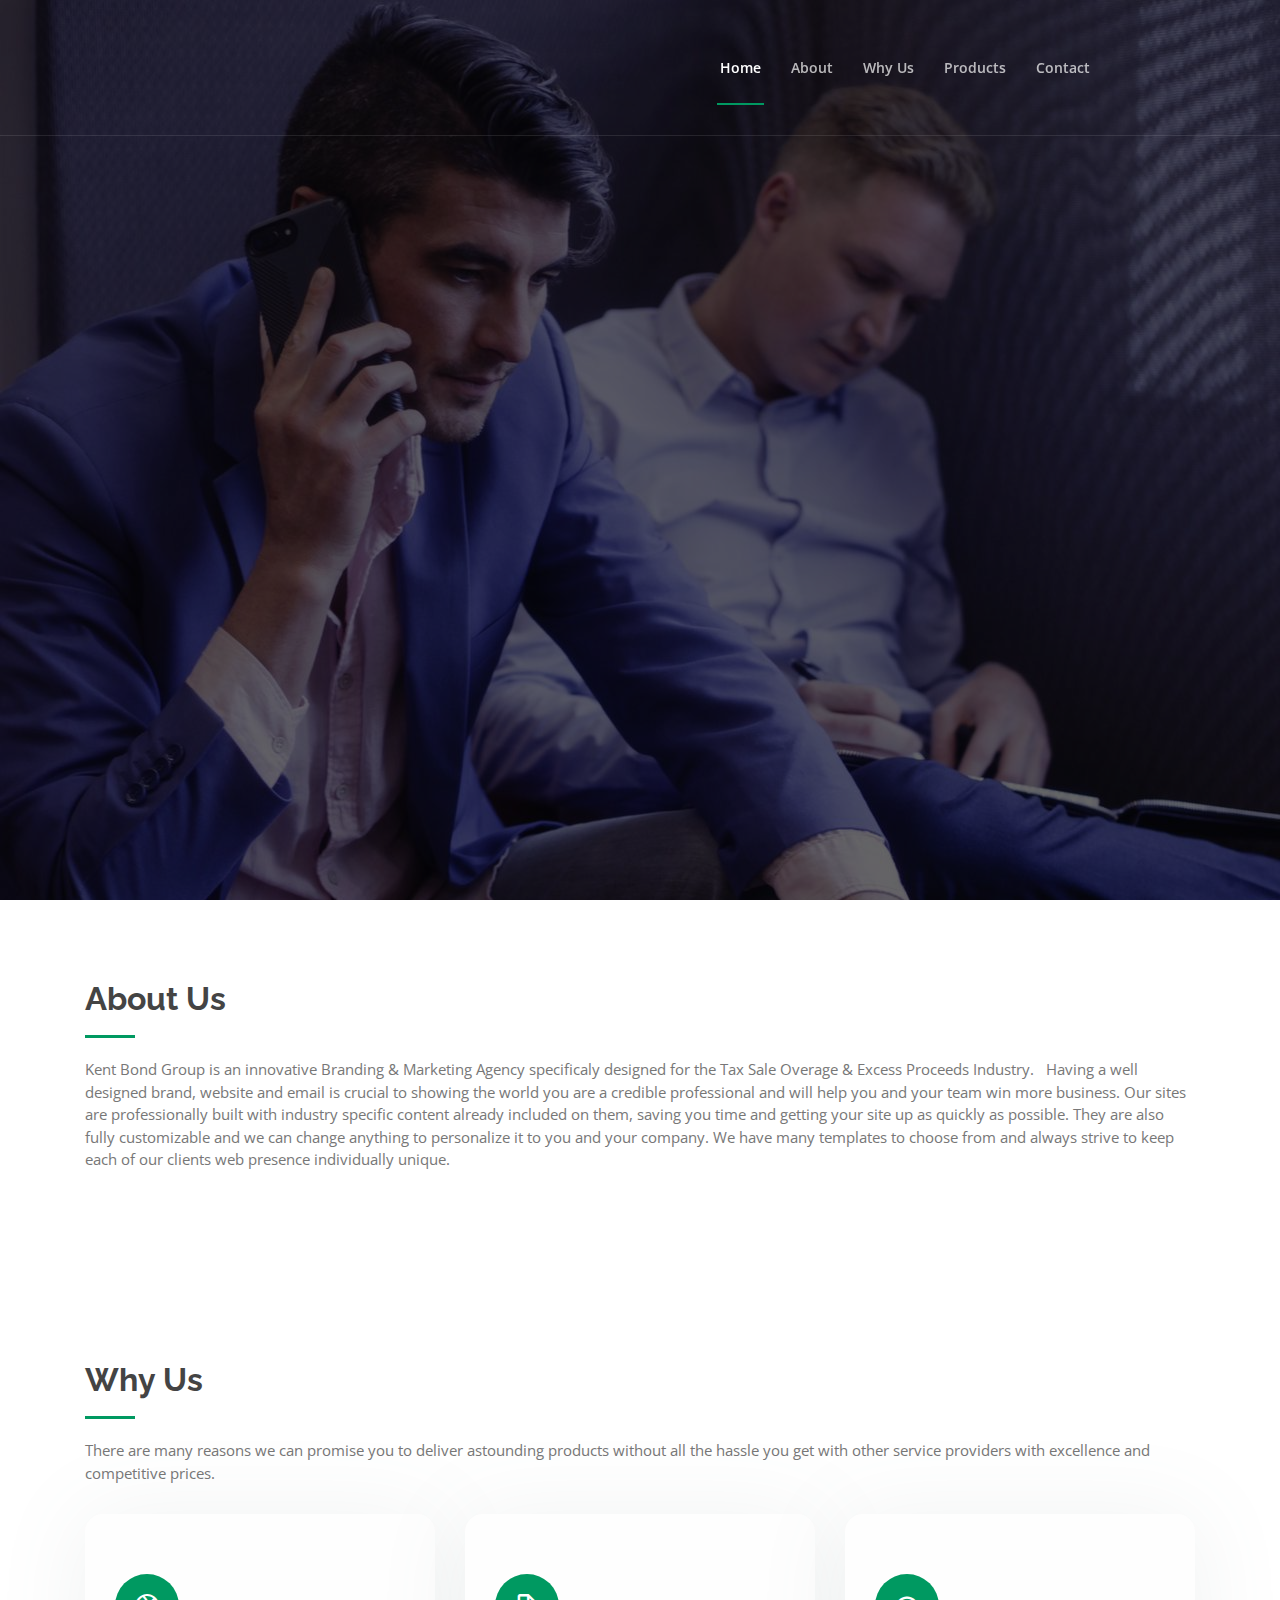
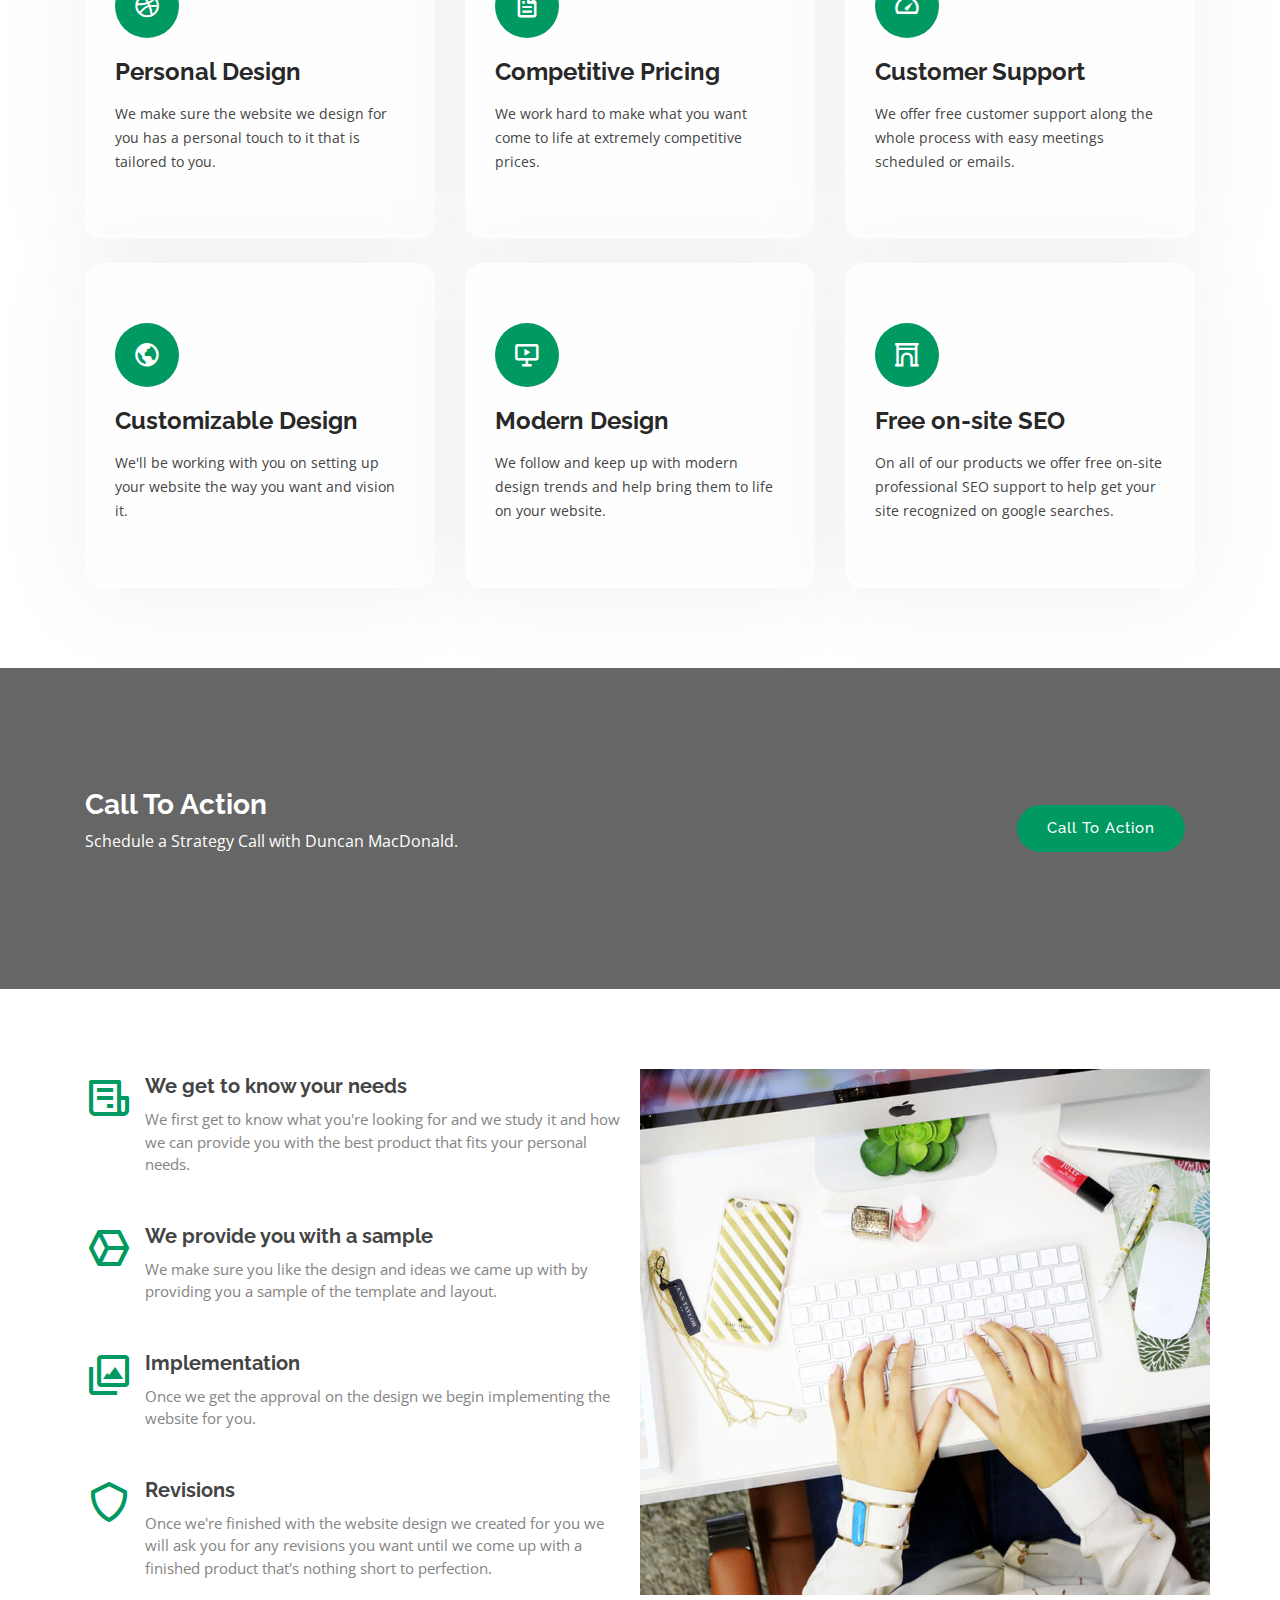
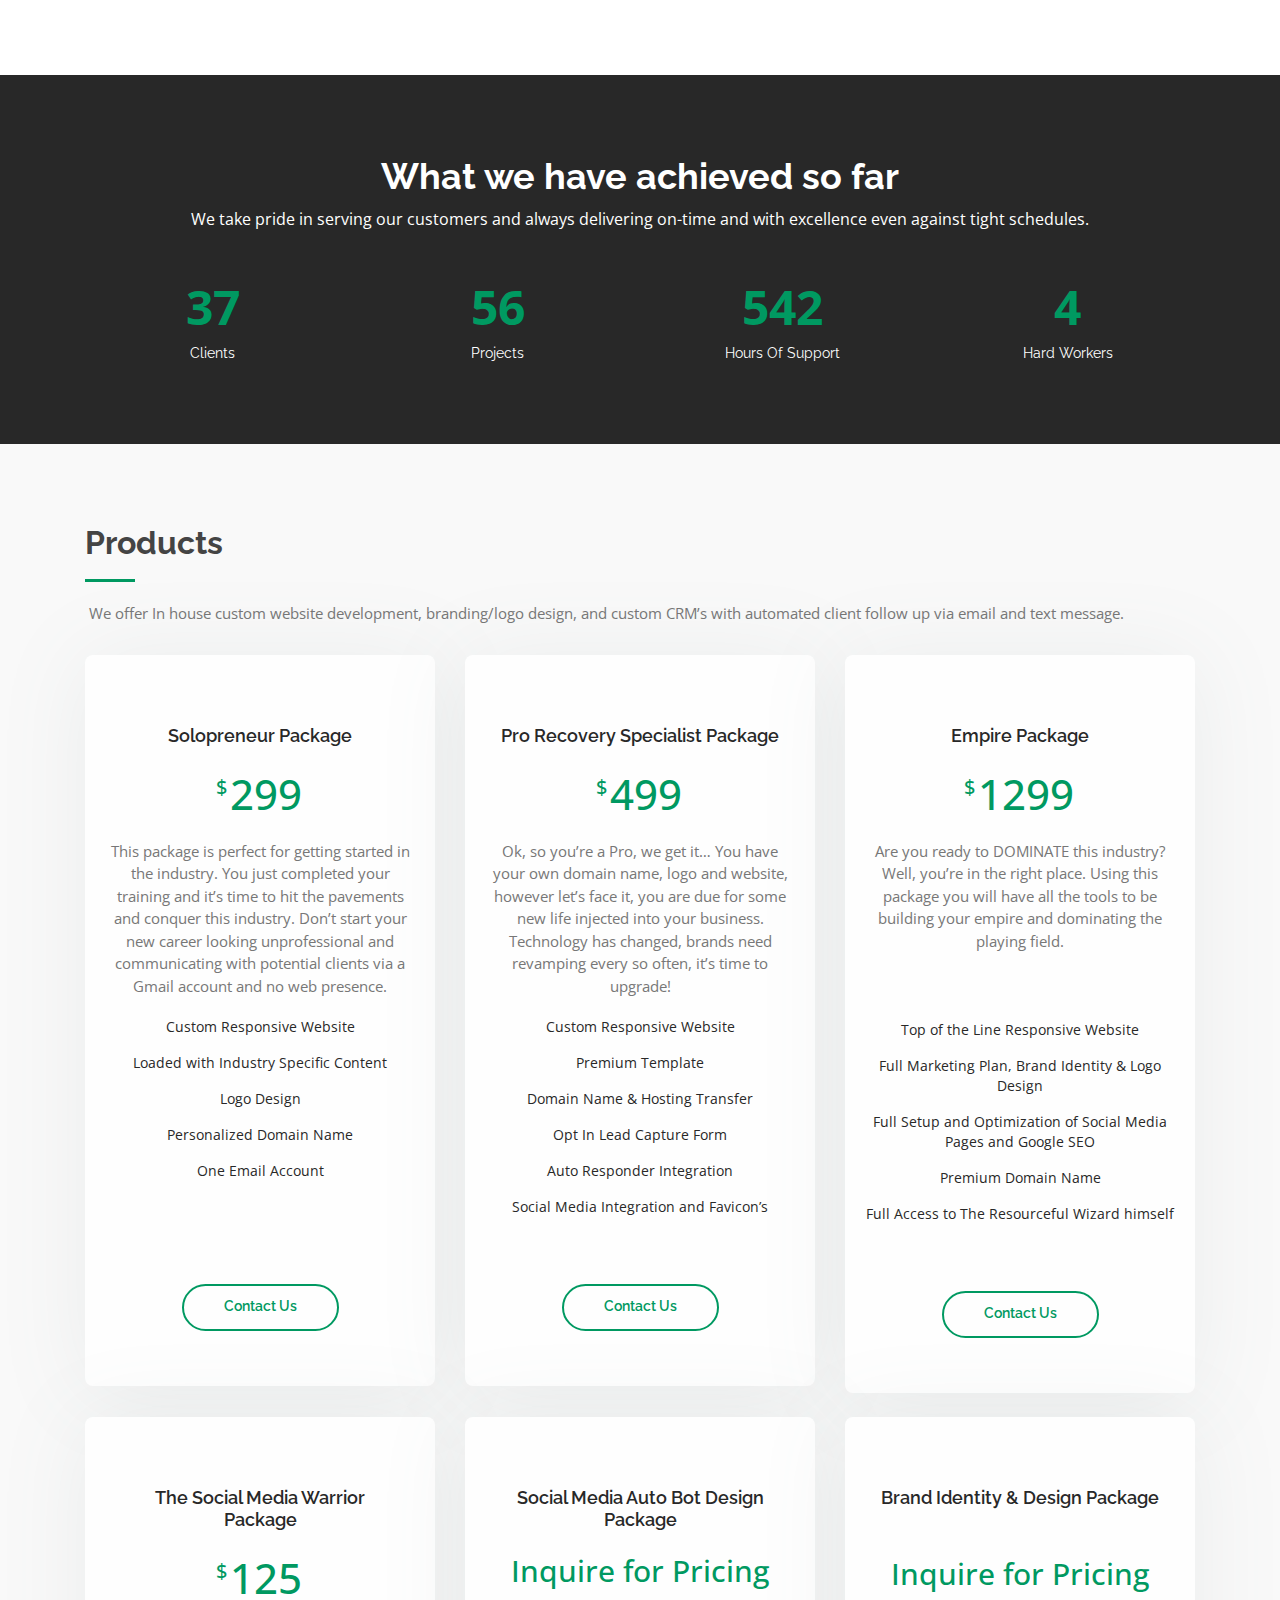
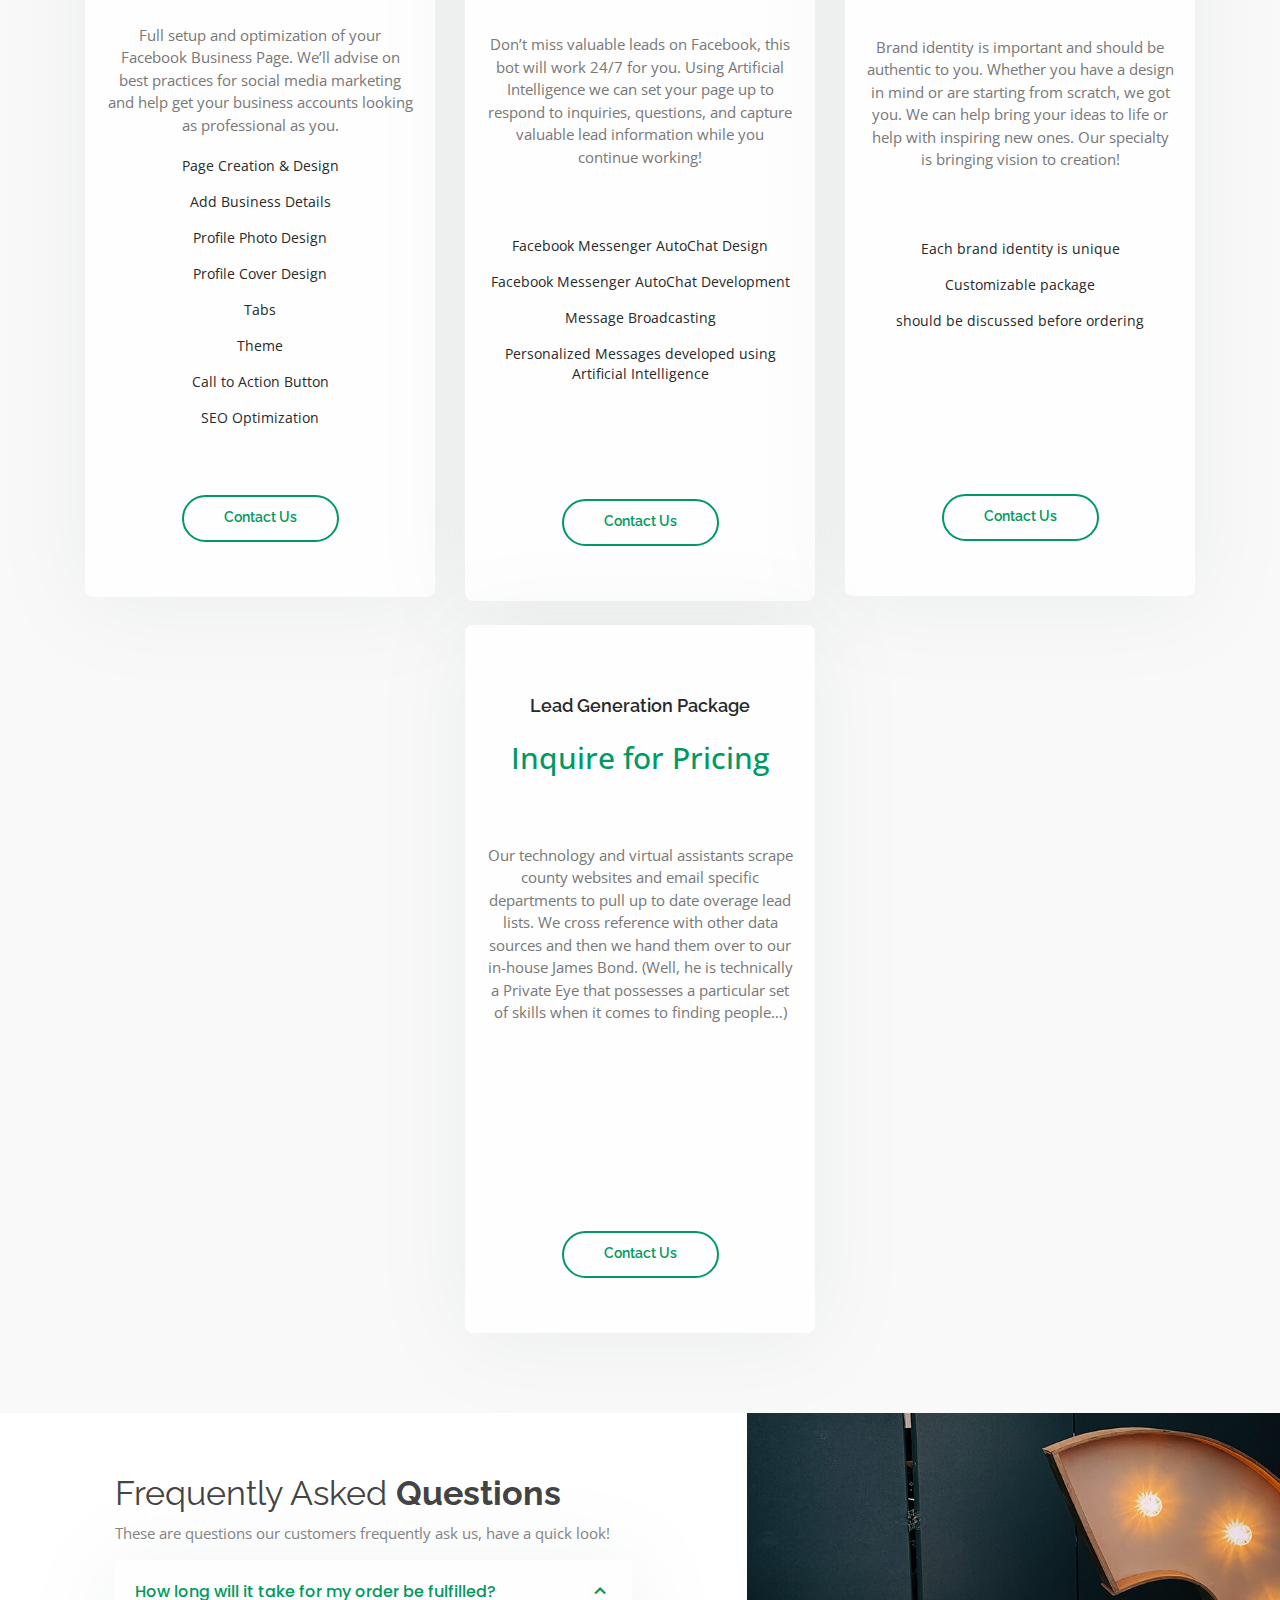
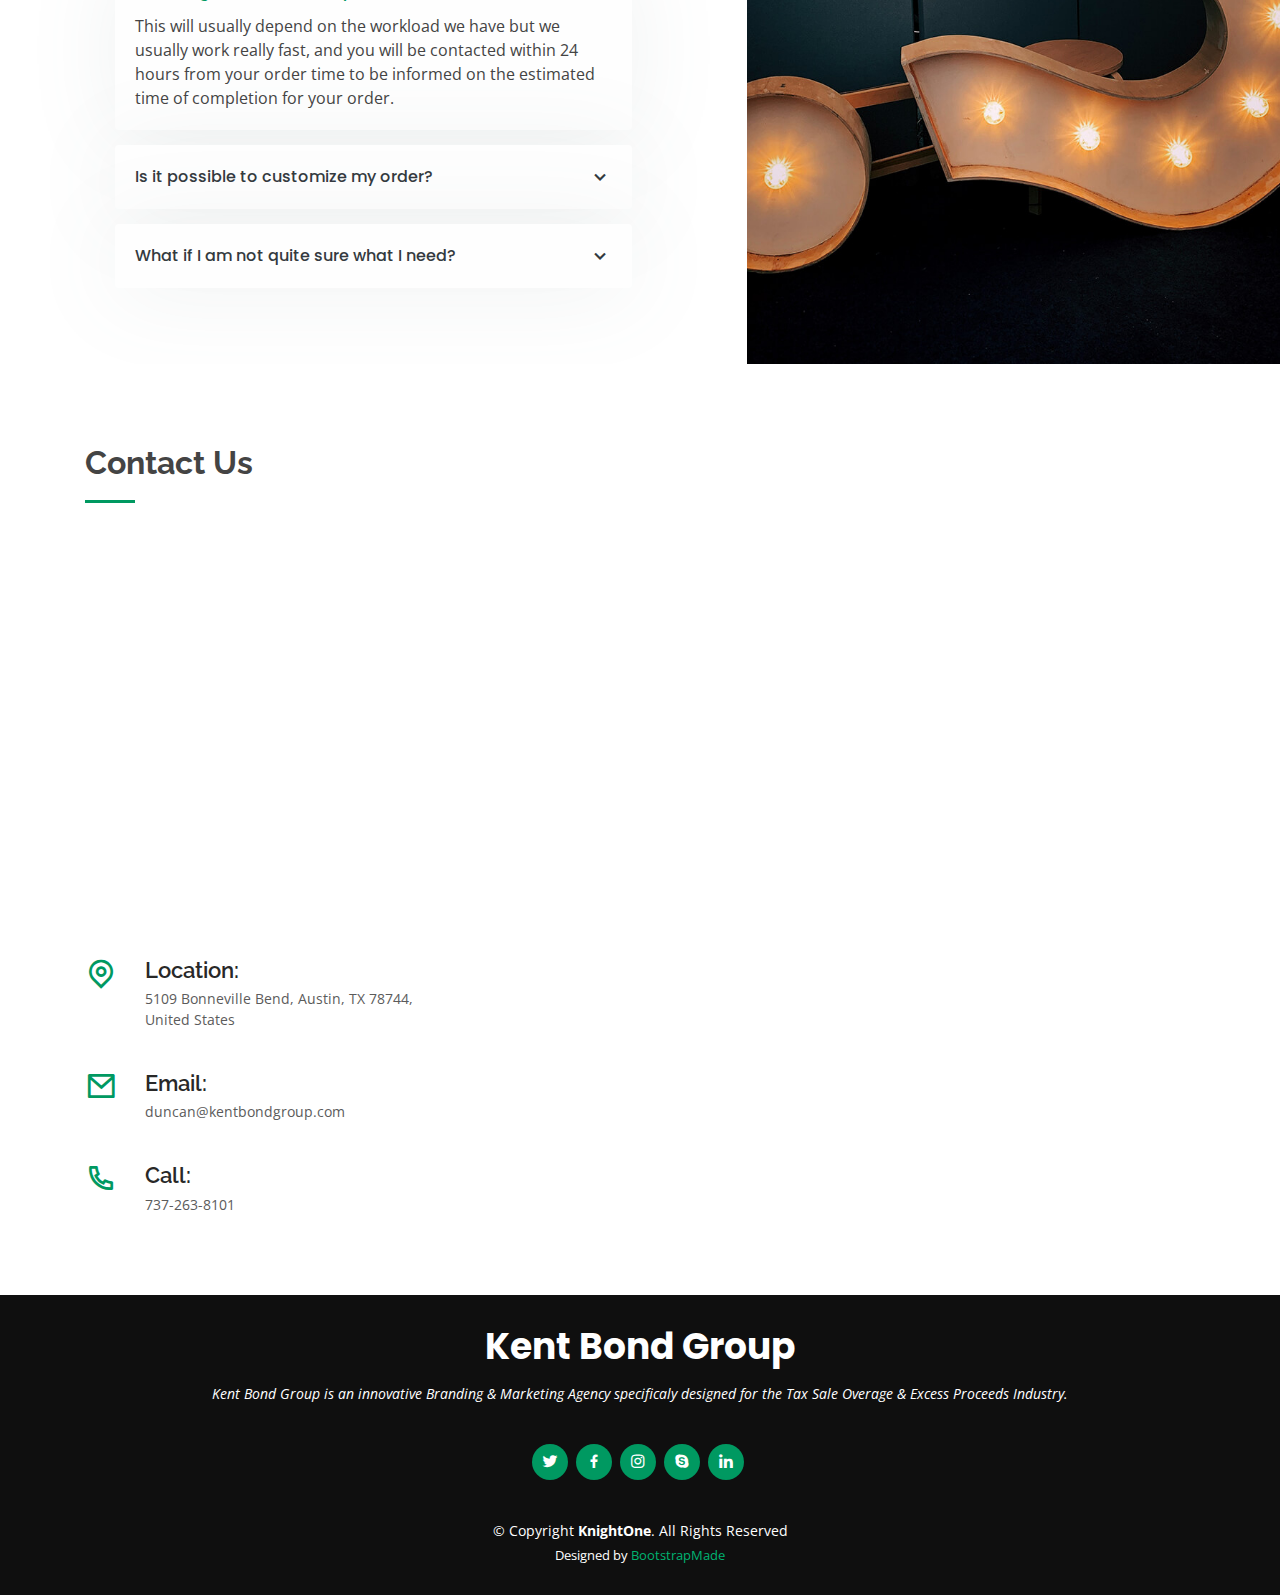
==== KnightOne/index.html @ 6225408d "desc" ====
<!DOCTYPE html>
<html lang="en">

<head>
  <meta charset="utf-8">
  <meta content="width=device-width, initial-scale=1.0" name="viewport">

  <title>KnightOne Bootstrap Template - Index</title>
  <meta content="" name="descriptison">
  <meta content="" name="keywords">

  <!-- Favicons -->
  <link href="assets/img/logoonly.png" rel="icon">
  <link href="assets/img/logoonly.png" rel="apple-touch-icon">  

  <!-- Google Fonts -->
  <link href="https://fonts.googleapis.com/css?family=Open+Sans:300,300i,400,400i,600,600i,700,700i|Raleway:300,300i,400,400i,500,500i,600,600i,700,700i|Poppins:300,300i,400,400i,500,500i,600,600i,700,700i" rel="stylesheet">

  <!-- Vendor CSS Files -->
  <link href="assets/vendor/bootstrap/css/bootstrap.min.css" rel="stylesheet">
  <link href="assets/vendor/icofont/icofont.min.css" rel="stylesheet">
  <link href="assets/vendor/boxicons/css/boxicons.min.css" rel="stylesheet">
  <link href="assets/vendor/remixicon/remixicon.css" rel="stylesheet">
  <link href="assets/vendor/venobox/venobox.css" rel="stylesheet">
  <link href="assets/vendor/owl.carousel/assets/owl.carousel.min.css" rel="stylesheet">

  <!-- Template Main CSS File -->
  <link href="assets/css/style.css" rel="stylesheet">

  <!-- =======================================================
  * Template Name: KnightOne - v2.1.0
  * Template URL: https://bootstrapmade.com/knight-simple-one-page-bootstrap-template/
  * Author: BootstrapMade.com
  * License: https://bootstrapmade.com/license/
  ======================================================== -->
</head>

<body>

  <!-- ======= Header ======= -->
  <header id="header" class="fixed-top ">
    <div class="container-fluid">

      <div class="row justify-content-center">
        <div class="col-xl-9 d-flex align-items-center justify-content-between">
          <!-- <h1 class="logo"><a href="index.html">Kent Bond Group</a></h1> -->

          
          <!-- Uncomment below if you prefer to use an image logo -->
          <img src="https://i.ibb.co/vPrx4xX/Kent-Bond-logo-White-text-cut.png" alt="" style="height: 13vh; margin: 1vh;">

          <nav class="nav-menu d-none d-lg-block">
            <ul>
              <li class="active"><a href="index.html">Home</a></li>
              <li><a href="#about">About</a></li>
              <li><a href="#services">Why Us</a></li>
              <li><a href="#pricing">Products</a></li>
              <li><a href="#contact">Contact</a></li>

            </ul>
          </nav><!-- .nav-menu -->


        </div>
      </div>

    </div>
  </header><!-- End Header -->

  <!-- ======= Hero Section ======= -->
  <section id="hero" class="d-flex flex-column justify-content-center">
    <div class="container">
      <div class="row justify-content-center">
        <div class="col-xl-8">
        </div>
      </div>
    </div>
  </section><!-- End Hero -->

  <main id="main">

    <!-- ======= About Us Section ======= -->
    <section id="about" class="about">
      <div class="container">

        <div class="section-title">
          <h2>About Us</h2>
          <p>Kent Bond Group is an innovative Branding & Marketing Agency specificaly designed for the Tax Sale Overage & Excess Proceeds Industry. 
 Having a well designed brand, website and email is crucial to showing the world you are a credible professional and will help you and your team win more business. Our sites are professionally built with industry specific content already included on them, saving you time and getting your site up as quickly as possible. They are also fully customizable and we can change anything to personalize it to you and your company. We have many templates to choose from and always strive to keep each of our clients web presence individually unique.</p>
        </div>

        <!--<div class="row content">
          <div class="col-lg-6">
            <p>
              Lorem ipsum dolor sit amet, consectetur adipiscing elit, sed do eiusmod tempor incididunt ut labore et dolore
              magna aliqua.
            </p>
            <ul>
              <li><i class="ri-check-double-line"></i> Ullamco laboris nisi ut aliquip ex ea commodo consequat</li>
              <li><i class="ri-check-double-line"></i> Duis aute irure dolor in reprehenderit in voluptate velit</li>
              <li><i class="ri-check-double-line"></i> Ullamco laboris nisi ut aliquip ex ea commodo consequat</li>
            </ul>
          </div>
          <div class="col-lg-6 pt-4 pt-lg-0">
            <p>
              Ullamco laboris nisi ut aliquip ex ea commodo consequat. Duis aute irure dolor in reprehenderit in voluptate
              velit esse cillum dolore eu fugiat nulla pariatur. Excepteur sint occaecat cupidatat non proident, sunt in
              culpa qui officia deserunt mollit anim id est laborum.
            </p>
            <a href="#" class="btn-learn-more">Learn More</a>
          </div>
        </div>

      </div> -->
    </section><!-- End About Us Section -->

    <!-- ======= Services Section ======= -->
    <section id="services" class="services">
      <div class="container">

        <div class="section-title">
          <h2>Why Us</h2>
          <p>There are many reasons we can promise you to deliver astounding products without all the hassle you get with other service providers with excellence and competitive prices.</p>
        </div>

        <div class="row">
          <div class="col-lg-4 col-md-6 d-flex align-items-stretch">
            <div class="icon-box">
              <div class="icon"><i class="bx bxl-dribbble"></i></div>
              <h4><a href="">Personal Design</a></h4>
              <p>We make sure the website we design for you has a personal touch to it that is tailored to you.</p>
            </div>
          </div>

          <div class="col-lg-4 col-md-6 d-flex align-items-stretch mt-4 mt-md-0">
            <div class="icon-box">
              <div class="icon"><i class="bx bx-file"></i></div>
              <h4><a href="">Competitive Pricing</a></h4>
              <p>We work hard to make what you want come to life at extremely competitive prices.</p>
            </div>
          </div>

          <div class="col-lg-4 col-md-6 d-flex align-items-stretch mt-4 mt-lg-0">
            <div class="icon-box">
              <div class="icon"><i class="bx bx-tachometer"></i></div>
              <h4><a href="">Customer Support</a></h4>
              <p>We offer free customer support along the whole process with easy meetings scheduled or emails.</p>
            </div>
          </div>

          <div class="col-lg-4 col-md-6 d-flex align-items-stretch mt-4">
            <div class="icon-box">
              <div class="icon"><i class="bx bx-world"></i></div>
              <h4><a href="">Customizable Design</a></h4>
              <p>We'll be working with you on setting up your website the way you want and vision it.</p>
            </div>
          </div>

          <div class="col-lg-4 col-md-6 d-flex align-items-stretch mt-4">
            <div class="icon-box">
              <div class="icon"><i class="bx bx-slideshow"></i></div>
              <h4><a href="">Modern Design</a></h4>
              <p>We follow and keep up with modern design trends and help bring them to life on your website.</p>
            </div>
          </div>

          <div class="col-lg-4 col-md-6 d-flex align-items-stretch mt-4">
            <div class="icon-box">
              <div class="icon"><i class="bx bx-arch"></i></div>
              <h4><a href="">Free on-site SEO</a></h4>
              <p>On all of our products we offer free on-site professional SEO support to help get your site recognized on google searches.</p>
            </div>
          </div>

        </div>

      </div>
    </section><!-- End Services Section -->

    <!-- ======= Cta Section ======= -->
    <section id="cta" class="cta">
      <div class="container">

        <div class="row">
          <div class="col-lg-9 text-center text-lg-left">
            <h3>Call To Action</h3>
            <p> Schedule a Strategy Call with Duncan MacDonald.</p>
          </div>
          <div class="col-lg-3 cta-btn-container text-center">
            <a class="cta-btn align-middle" href="https://calendly.com/kentbondgroup">Call To Action</a>
          </div>
        </div>

      </div>
    </section><!-- End Cta Section -->

    <!-- ======= Features Section ======= -->
    <section id="features" class="features">
      <div class="container">

        <div class="row">
          <div class="col-lg-6 order-2 order-lg-1">
            <div class="icon-box mt-5 mt-lg-0">
              <i class="bx bx-receipt"></i>
              <h4>We get to know your needs</h4>
              <p>We first get to know what you're looking for and we study it and how we can provide you with the best product that fits your personal needs.</p>
            </div>
            <div class="icon-box mt-5">
              <i class="bx bx-cube-alt"></i>
              <h4>We provide you with a sample</h4>
              <p>We make sure you like the design and ideas we came up with by providing you a sample of the template and layout.</p>
            </div>
            <div class="icon-box mt-5">
              <i class="bx bx-images"></i>
              <h4>Implementation</h4>
              <p>Once we get the approval on the design we begin implementing the website for you.</p>
            </div>
            <div class="icon-box mt-5">
              <i class="bx bx-shield"></i>
              <h4>Revisions</h4>
              <p>Once we're finished with the website design we created for you we will ask you for any revisions you want until we come up with a finished product that's nothing short to perfection.</p>
            </div>
          </div>
          <div class="image col-lg-6 order-1 order-lg-2" style='background-image: url("assets/img/features.jpg");'></div>
        </div>

      </div>
    </section><!-- End Features Section -->

    <!-- ======= Clients Section ======= -->
    <!-- ======= Counts Section ======= -->
    <section id="counts" class="counts">
      <div class="container">

        <div class="text-center title">
          <h3>What we have achieved so far</h3>
          <p>We take pride in serving our customers and always delivering on-time and with excellence even against tight schedules.</p>
        </div>

        <div class="row counters">

          <div class="col-lg-3 col-6 text-center">
            <span data-toggle="counter-up">37</span>
            <p>Clients</p>
          </div>

          <div class="col-lg-3 col-6 text-center">
            <span data-toggle="counter-up">56</span>
            <p>Projects</p>
          </div>

          <div class="col-lg-3 col-6 text-center">
            <span data-toggle="counter-up">542</span>
            <p>Hours Of Support</p>
          </div>

          <div class="col-lg-3 col-6 text-center">
            <span data-toggle="counter-up">4</span>
            <p>Hard Workers</p>
          </div>

        </div>

      </div>
    </section><!-- End Counts Section -->

    <!-- ======= Portfolio Section ======= -->

    <!-- ======= Pricing Section ======= -->
    <section id="pricing" class="pricing">
      <div class="container">

        <div class="section-title">
          <h2>Products</h2>
          <p> We offer In house custom website development, branding/logo design, and custom CRM’s with automated client follow up via email and text message.</p>
        </div>

        <div class="row">

          <div class="col-lg-4 col-md-6">
            <div class="box">
              <h3>Solopreneur Package</h3>
              <h4><sup>$</sup>299</h4>
              <p style="margin-bottom: 0;  color: #777777;  font-size: 15px;">This package is perfect for getting started in the industry. You just completed your training and it’s time to hit the pavements and conquer this industry. Don’t start your new career looking unprofessional and communicating with potential clients via a Gmail account and no web presence.</p>
              <ul>
                <li>Custom Responsive Website</li>
                <li>Loaded with Industry Specific Content</li>
                <li>Logo Design</li>
                <li>Personalized Domain Name</li>
                <li>One Email Account</li>
                <li></li>
                <br/>
              </ul>
              <div class="btn-wrap">
                <a href="#contact" class="btn-buy">Contact Us</a>
              </div>
            </div>
          </div>

          <div class="col-lg-4 col-md-6 mt-4 mt-md-0">
            <div class="box">
              <h3>Pro Recovery Specialist Package</h3>
              <h4><sup>$</sup>499</h4>
              <p style="margin-bottom: 0;  color: #777777;  font-size: 15px;">Ok, so you’re a Pro, we get it… You have your own domain name, logo and website, however let’s face it, you are due for some new life injected into your business. Technology has changed, brands need revamping every so often, it’s time to upgrade!</p>
              <ul>
                <li>Custom Responsive Website</li>
                <li>Premium Template</li>
                <li>Domain Name & Hosting Transfer</li>
                <li>Opt In Lead Capture Form</li>
                <li>Auto Responder Integration</li>
                <li>Social Media Integration and Favicon’s</li>
              </ul> 
              <div class="btn-wrap">
                <a href="#contact" class="btn-buy">Contact Us</a>
              </div>
            </div>
          </div>

          <div class="col-lg-4 col-md-6">
            <div class="box">
              <h3>Empire Package</h3>
              <h4><sup>$</sup>1299</h4>
              <p style="margin-bottom: 0;  color: #777777;  font-size: 15px;">Are you ready to DOMINATE this industry? Well, you’re in the right place. Using this package you will have all the tools to be building your empire and dominating the playing field. </p>
              <br/><br/>
                           <ul>
                <li>Top of the Line Responsive Website</li>
                <li>Full Marketing Plan, Brand Identity & Logo Design</li>
                <li>Full Setup and Optimization of Social Media Pages and Google SEO</li>
                <li>Premium Domain Name</li>
                <li>Full Access to The Resourceful Wizard himself</li>

     
              </ul>
              <div class="btn-wrap">
                <a href="#contact" class="btn-buy">Contact Us</a>
              </div>
            </div>
          </div>


        </div>

      </div>      <div class="container">
        <br/>
        <div class="row">

          <div class="col-lg-4 col-md-6 mt-4 mt-md-0">
            <div class="box">
              <h3>The Social Media Warrior Package</h3>
              <h4><sup>$</sup>125</h4>
              <p style="margin-bottom: 0;  color: #777777;  font-size: 15px;">Full setup and optimization of your Facebook Business Page. We’ll advise on best practices for social media marketing and help get your business accounts looking as professional as you.</p>
              
              <ul>
                <li>Page Creation & Design</li>
                <li>Add Business Details</li>
                <li>Profile Photo Design</li>
                <li>Profile Cover Design</li>
                <li>Tabs</li>
                <li>Theme</li>
                <li>Call to Action Button</li>
                <li>SEO Optimization</li>
              </ul> 
              <div class="btn-wrap">
                <a href="#contact" class="btn-buy">Contact Us</a>
              </div>
            </div>
          </div>

          <div class="col-lg-4 col-md-6 mt-4 mt-lg-0">
            <div class="box">
              <h3>Social Media Auto Bot Design Package</h3>
              <h2>Inquire for Pricing</h2>
              <br/>
                            <p style="margin-bottom: 0;  color: #777777;  font-size: 15px;">Don’t miss valuable leads on Facebook, this bot will work 24/7 for you. Using Artificial Intelligence we can set your page up to respond to inquiries, questions, and capture valuable lead information while you continue working!</p>
 <br/><br/>
              <ul>
                
                <li>Facebook Messenger AutoChat Design</li>
                <li>Facebook Messenger AutoChat Development</li>
                <li>Message Broadcasting</li>
                <li>Personalized Messages developed using Artificial Intelligence</li>

              </ul>

              <br/> <br/>
                            <div class="btn-wrap">
                <a href="#contact" class="btn-buy">Contact Us</a>
              </div>
            </div>
          </div>
<div class="col-lg-4 col-md-6 mt-4 mt-lg-0">
            <div class="box">
              <h3>Brand Identity & Design Package</h3>
              <br/>
              <h2>Inquire for Pricing</h2>
              <br/>
                            <p style="margin-bottom: 0;  color: #777777;  font-size: 15px;">Brand identity is important and should be authentic to you. Whether you have a design in mind or are starting from scratch, we got you. We can help bring your ideas to life or help with inspiring new ones. Our specialty is bringing vision to creation!</p>
 <br/><br/>
              <ul>
                
                <li>Each brand identity is unique</li>
                <li>Customizable package</li>
                <li>should be discussed before ordering</li>

              </ul>

              <br/> <br/><br/><br/>
                            <div class="btn-wrap">
                <a href="#contact" class="btn-buy">Contact Us</a>
              </div>
            </div>
          </div>

        </div>

      </div>
      <div class="container">
        <br/>
        <div class="row">
          <div class="col-lg-4"></div>

          <div class="col-lg-4 col-md-6 mt-4 mt-md-0">
            <div class="box">
              <h3>Lead Generation Package</h3>
              <h2>Inquire for Pricing</h2>
              <br/><br/>
              <p style="margin-bottom: 0;  color: #777777;  font-size: 15px;">Our technology and virtual assistants scrape county websites and email specific departments to pull up to date overage lead lists. We cross reference with other data sources and then we hand them over to our in-house James Bond. (Well, he is technically a Private Eye that possesses a particular set of skills when it comes to finding people…)</p>
              <br/><br/><br/>
              <ul>
                <li></li>


              </ul> 
              <br/><br/>
              <div class="btn-wrap">
                <a href="#contact" class="btn-buy">Contact Us</a>
              </div>
            </div>
          </div>

          <div class="col-lg-4"></div>

        </div>

      </div>

    </section><!-- End Pricing Section -->

    <!-- ======= Faq Section ======= -->
    <section id="faq" class="faq">
      <div class="container-fluid">

        <div class="row">

          <div class="col-lg-7 d-flex flex-column justify-content-center align-items-stretch  order-2 order-lg-1">

            <div class="content">
              <h3>Frequently Asked <strong>Questions</strong></h3>
              <p>
                These are questions our customers frequently ask us, have a quick look!
              </p>
            </div>

            <div class="accordion-list">
              <ul>
                <li>
                  <a data-toggle="collapse" class="collapse" href="#accordion-list-1">How long will it take for my order be fulfilled? <i class="bx bx-chevron-down icon-show"></i><i class="bx bx-chevron-up icon-close"></i></a>
                  <div id="accordion-list-1" class="collapse show" data-parent=".accordion-list">
                    <p>
                      This will usually depend on the workload we have but we usually work really fast, and you will be contacted within 24 hours from your order time to be informed on the estimated time of completion for your order.
                    </p>
                  </div>
                </li>

                <li>
                  <a data-toggle="collapse" href="#accordion-list-2" class="collapsed">Is it possible to customize my order? <i class="bx bx-chevron-down icon-show"></i><i class="bx bx-chevron-up icon-close"></i></a>
                  <div id="accordion-list-2" class="collapse" data-parent=".accordion-list">
                    <p>
                      Yes, as we pride ourselves with taking care of your <strong>personal</strong> needs, feel more than welcome to contact us with custom requests, we will be sure to get back at you with the time and cost it'll take, and we'll always provide good service at the minimum time and cost possible.
                    </p>
                  </div>
                </li>

                <li>
                  <a data-toggle="collapse" href="#accordion-list-3" class="collapsed">What if I am not quite sure what I need? <i class="bx bx-chevron-down icon-show"></i><i class="bx bx-chevron-up icon-close"></i></a>
                  <div id="accordion-list-3" class="collapse" data-parent=".accordion-list">
                    <p>
                      It's more than normal to feel this way, please feel free to schedule a call with Duncan whenever you're free to get more closure and some personal recomendations.
                    </p>
                  </div>
                </li>

              </ul>
            </div>

          </div>

          <div class="col-lg-5 align-items-stretch order-1 order-lg-2 img" style='background-image: url("assets/img/faq.jpg");'>&nbsp;</div>
        </div>

      </div>
    </section><!-- End Faq Section -->

    <!-- ======= Contact Section ======= -->
    <section id="contact" class="contact">
      <div class="container">

        <div class="section-title">
          <h2>Contact Us</h2>
        </div>
      </div>

      <div>
        <iframe style="border:0; width: 100%; height: 350px;" src="https://maps.google.com/maps?q=5109%20Bonneville%20Bend%2C%20Austin%2C%20TX%2078744&t=&z=13&ie=UTF8&iwloc=&output=embed" frameborder="0" allowfullscreen></iframe>
      </div>

      <div class="container">

        <div class="row mt-5">

          <div class="col-lg-4">
            <div class="info">
              <div class="address">
                <i class="ri-map-pin-line"></i>
                <h4>Location:</h4>
                <p>5109 Bonneville Bend, Austin, TX 78744, United States</p>
              </div>

              <div class="email">
                <i class="ri-mail-line"></i>
                <h4>Email:</h4>
                <p>duncan@kentbondgroup.com</p>
              </div>

              <div class="phone">
                <i class="ri-phone-line"></i>
                <h4>Call:</h4>
                <p>737-263-8101</p>
              </div>

            </div>

          </div>
      </div>
    </section><!-- End Contact Section -->

  </main><!-- End #main -->

  <!-- ======= Footer ======= -->
  <footer id="footer">
    <div class="container">
      <h3>Kent Bond Group</h3>
      <p>Kent Bond Group is an innovative Branding & Marketing Agency specificaly designed for the Tax Sale Overage & Excess Proceeds Industry.</p>
      <div class="social-links">
        <a href="#" class="twitter"><i class="bx bxl-twitter"></i></a>
        <a href="#" class="facebook"><i class="bx bxl-facebook"></i></a>
        <a href="#" class="instagram"><i class="bx bxl-instagram"></i></a>
        <a href="#" class="google-plus"><i class="bx bxl-skype"></i></a>
        <a href="#" class="linkedin"><i class="bx bxl-linkedin"></i></a>
      </div>
      <div class="copyright">
        &copy; Copyright <strong><span>KnightOne</span></strong>. All Rights Reserved
      </div>
      <div class="credits">
        <!-- All the links in the footer should remain intact. -->
        <!-- You can delete the links only if you purchased the pro version. -->
        <!-- Licensing information: https://bootstrapmade.com/license/ -->
        <!-- Purchase the pro version with working PHP/AJAX contact form: https://bootstrapmade.com/knight-simple-one-page-bootstrap-template/ -->
        Designed by <a href="https://bootstrapmade.com/">BootstrapMade</a>
      </div>
    </div>
  </footer><!-- End Footer -->

  <div id="preloader"></div>
  <a href="#" class="back-to-top"><i class="ri-arrow-up-line"></i></a>

  <!-- Vendor JS Files -->
  <script src="assets/vendor/jquery/jquery.min.js"></script>
  <script src="assets/vendor/bootstrap/js/bootstrap.bundle.min.js"></script>
  <script src="assets/vendor/jquery.easing/jquery.easing.min.js"></script>
  <script src="assets/vendor/php-email-form/validate.js"></script>
  <script src="assets/vendor/waypoints/jquery.waypoints.min.js"></script>
  <script src="assets/vendor/counterup/counterup.min.js"></script>
  <script src="assets/vendor/isotope-layout/isotope.pkgd.min.js"></script>
  <script src="assets/vendor/venobox/venobox.min.js"></script>
  <script src="assets/vendor/owl.carousel/owl.carousel.min.js"></script>

  <!-- Template Main JS File -->
  <script src="assets/js/main.js"></script>

</body>

</html>
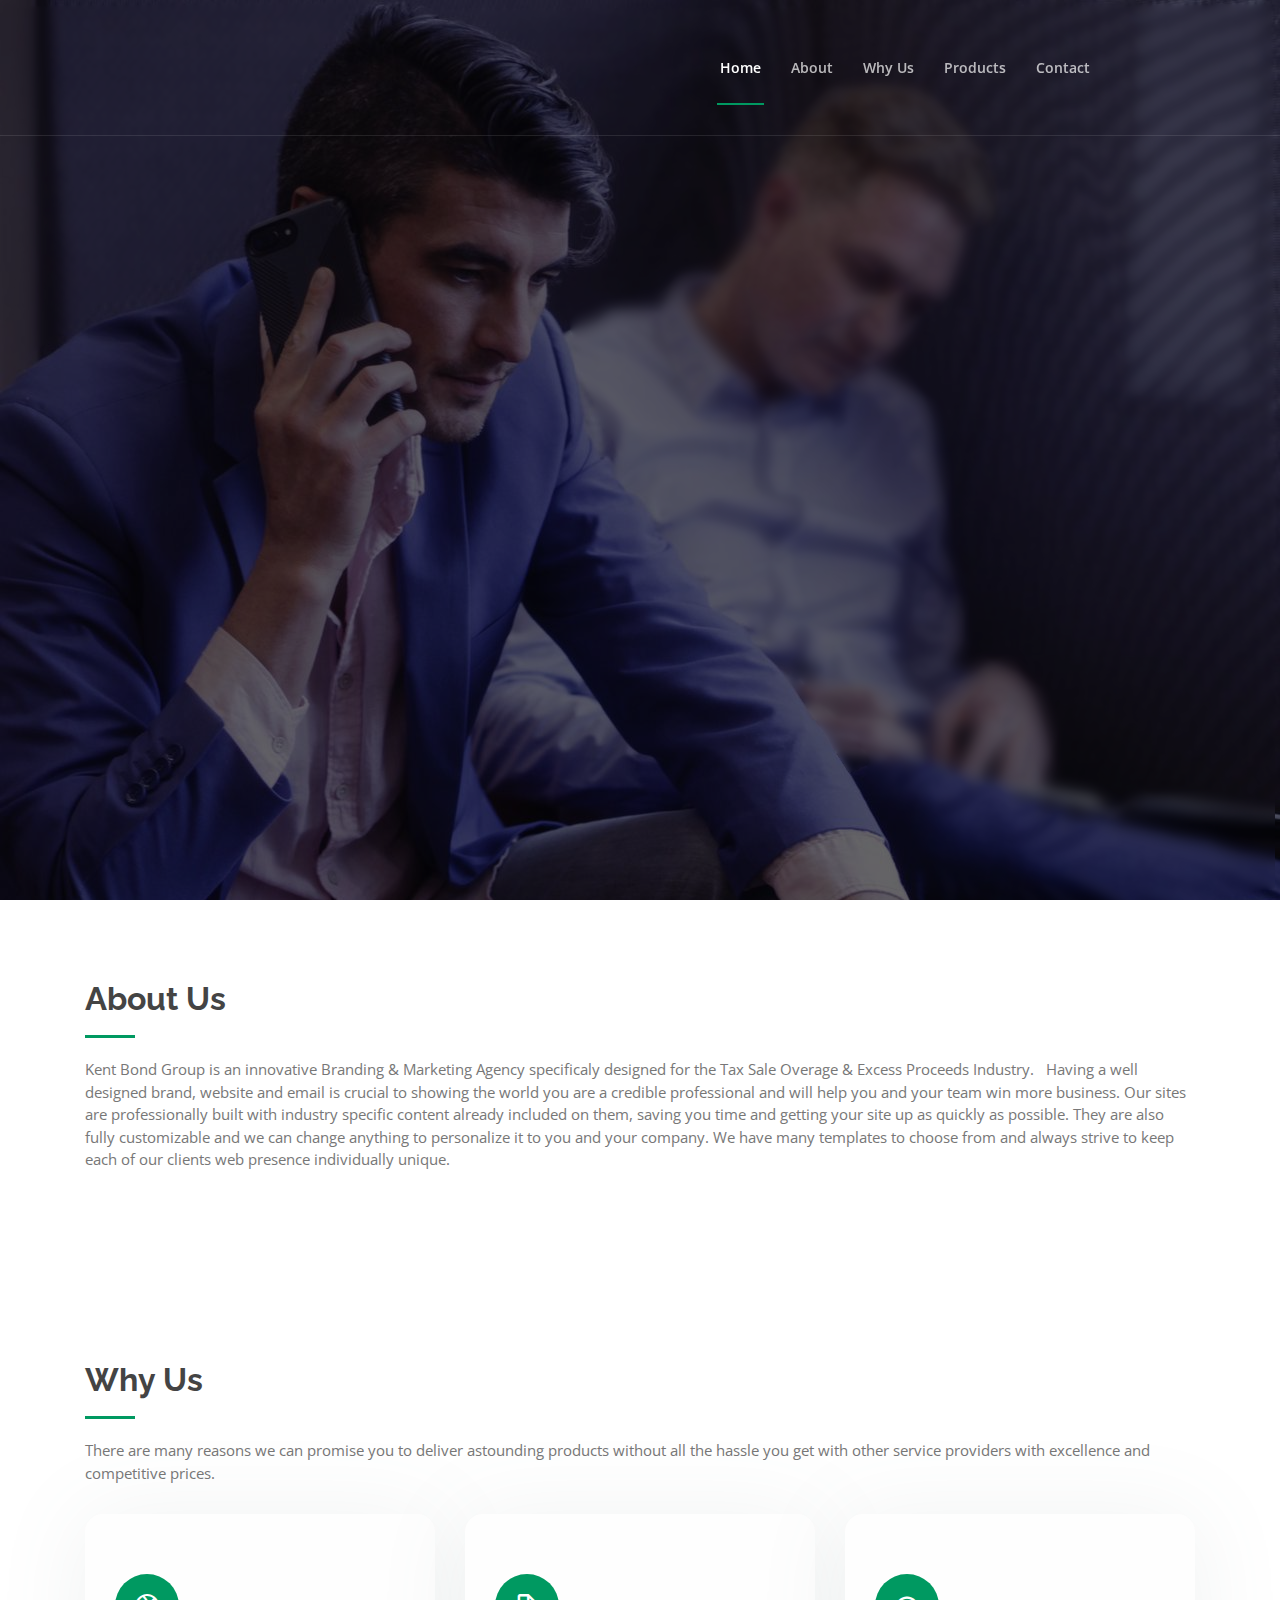
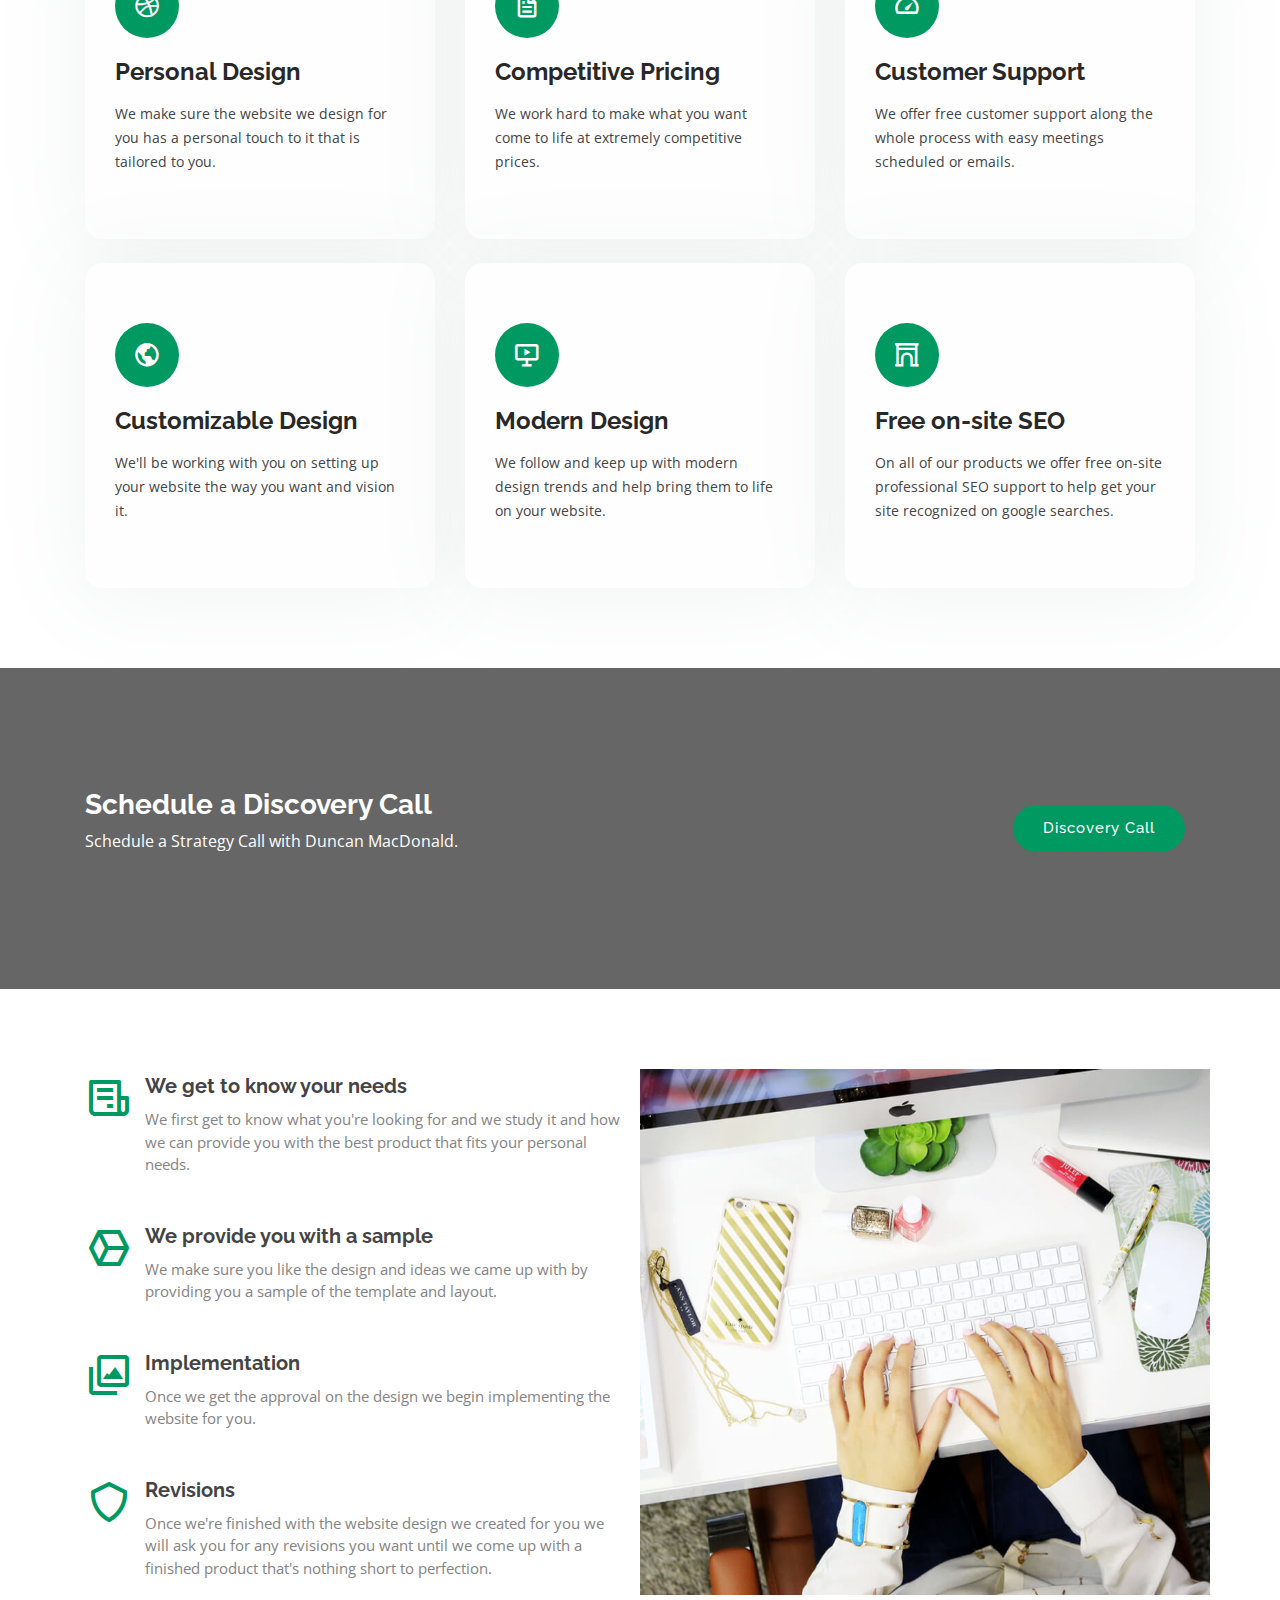
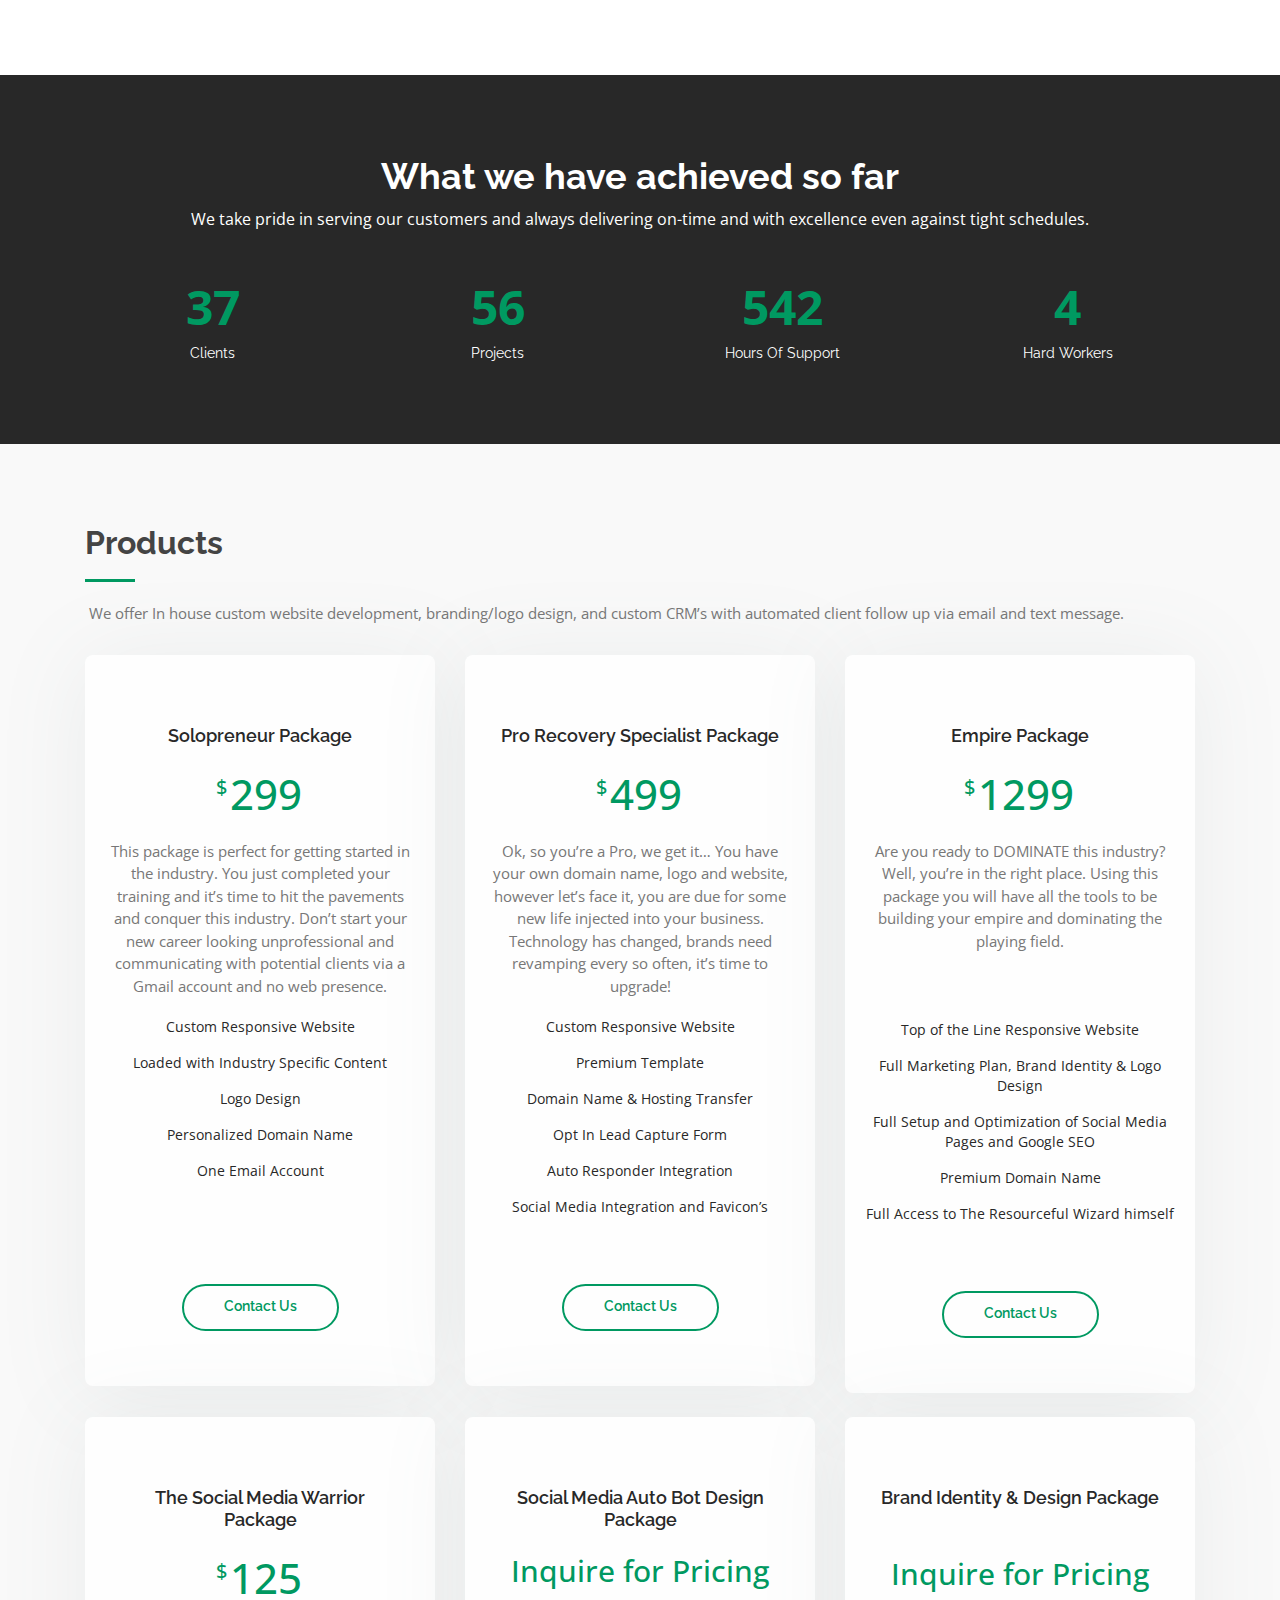
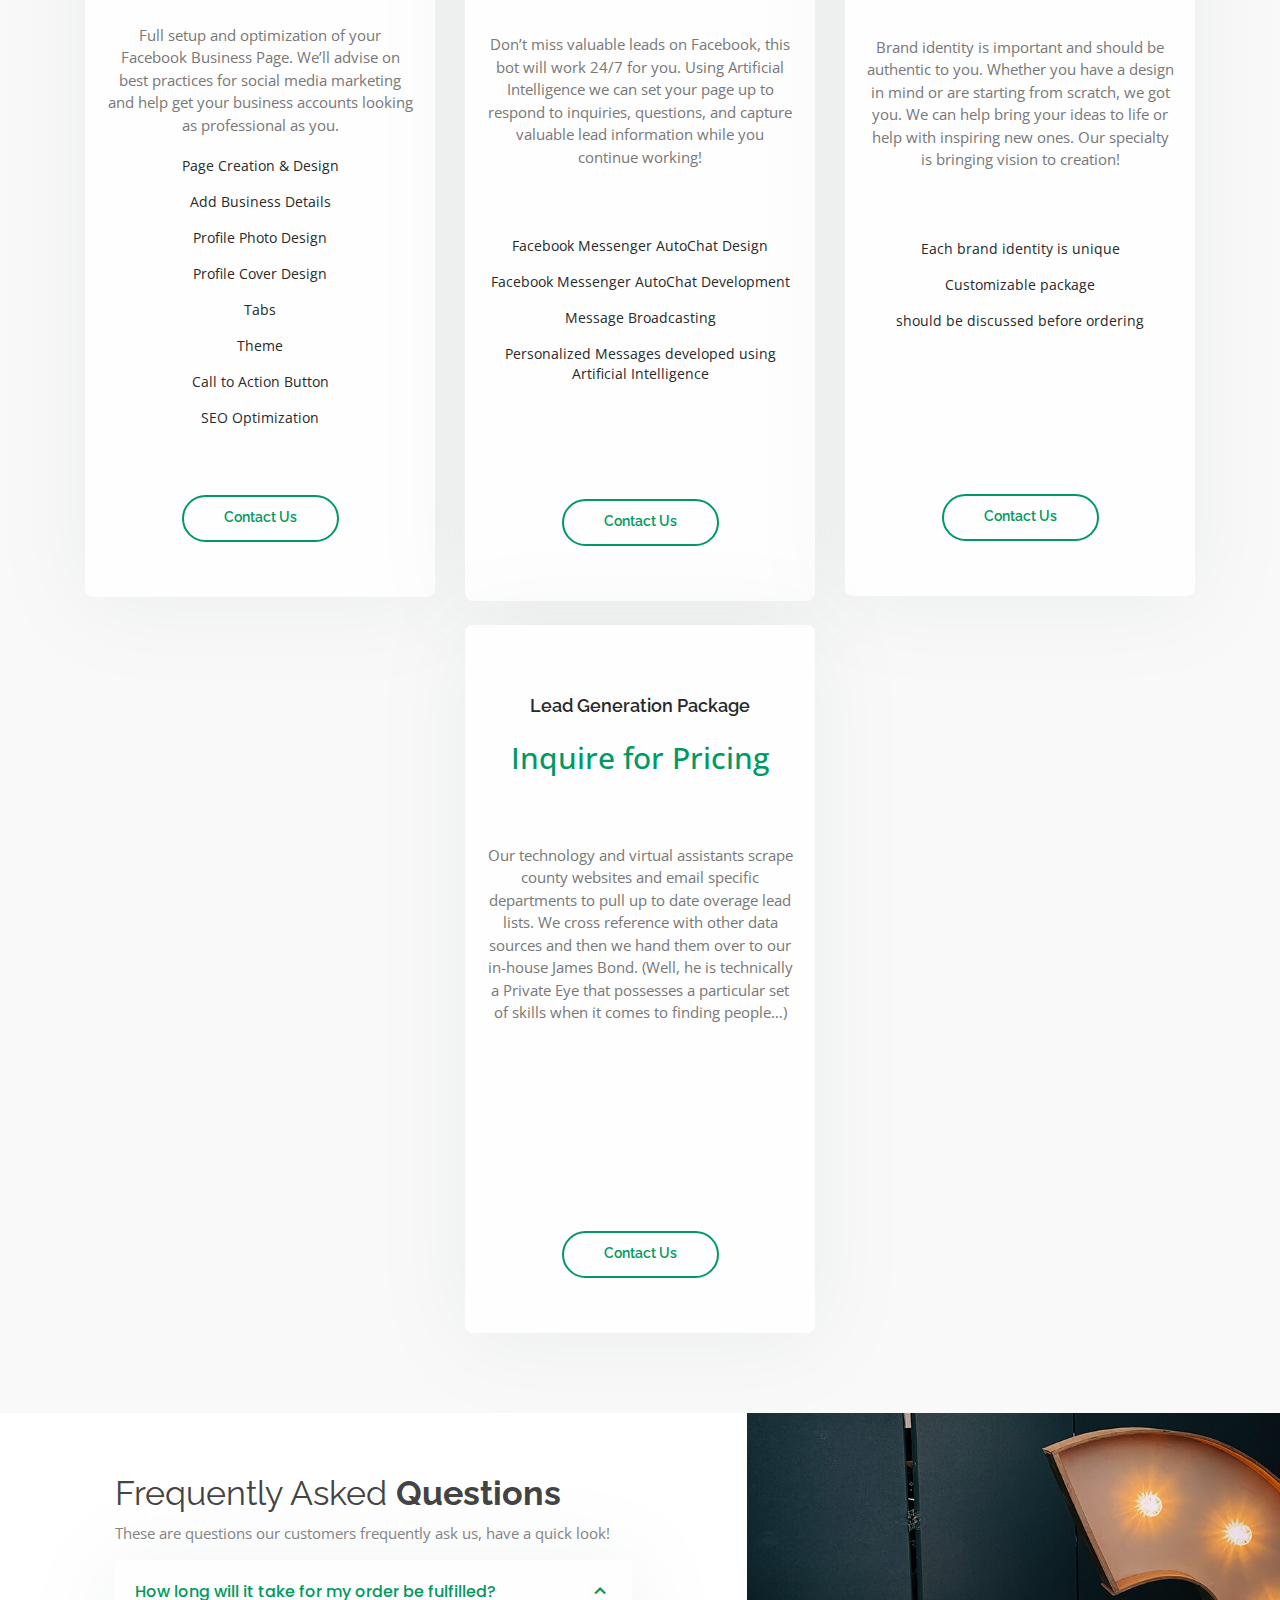
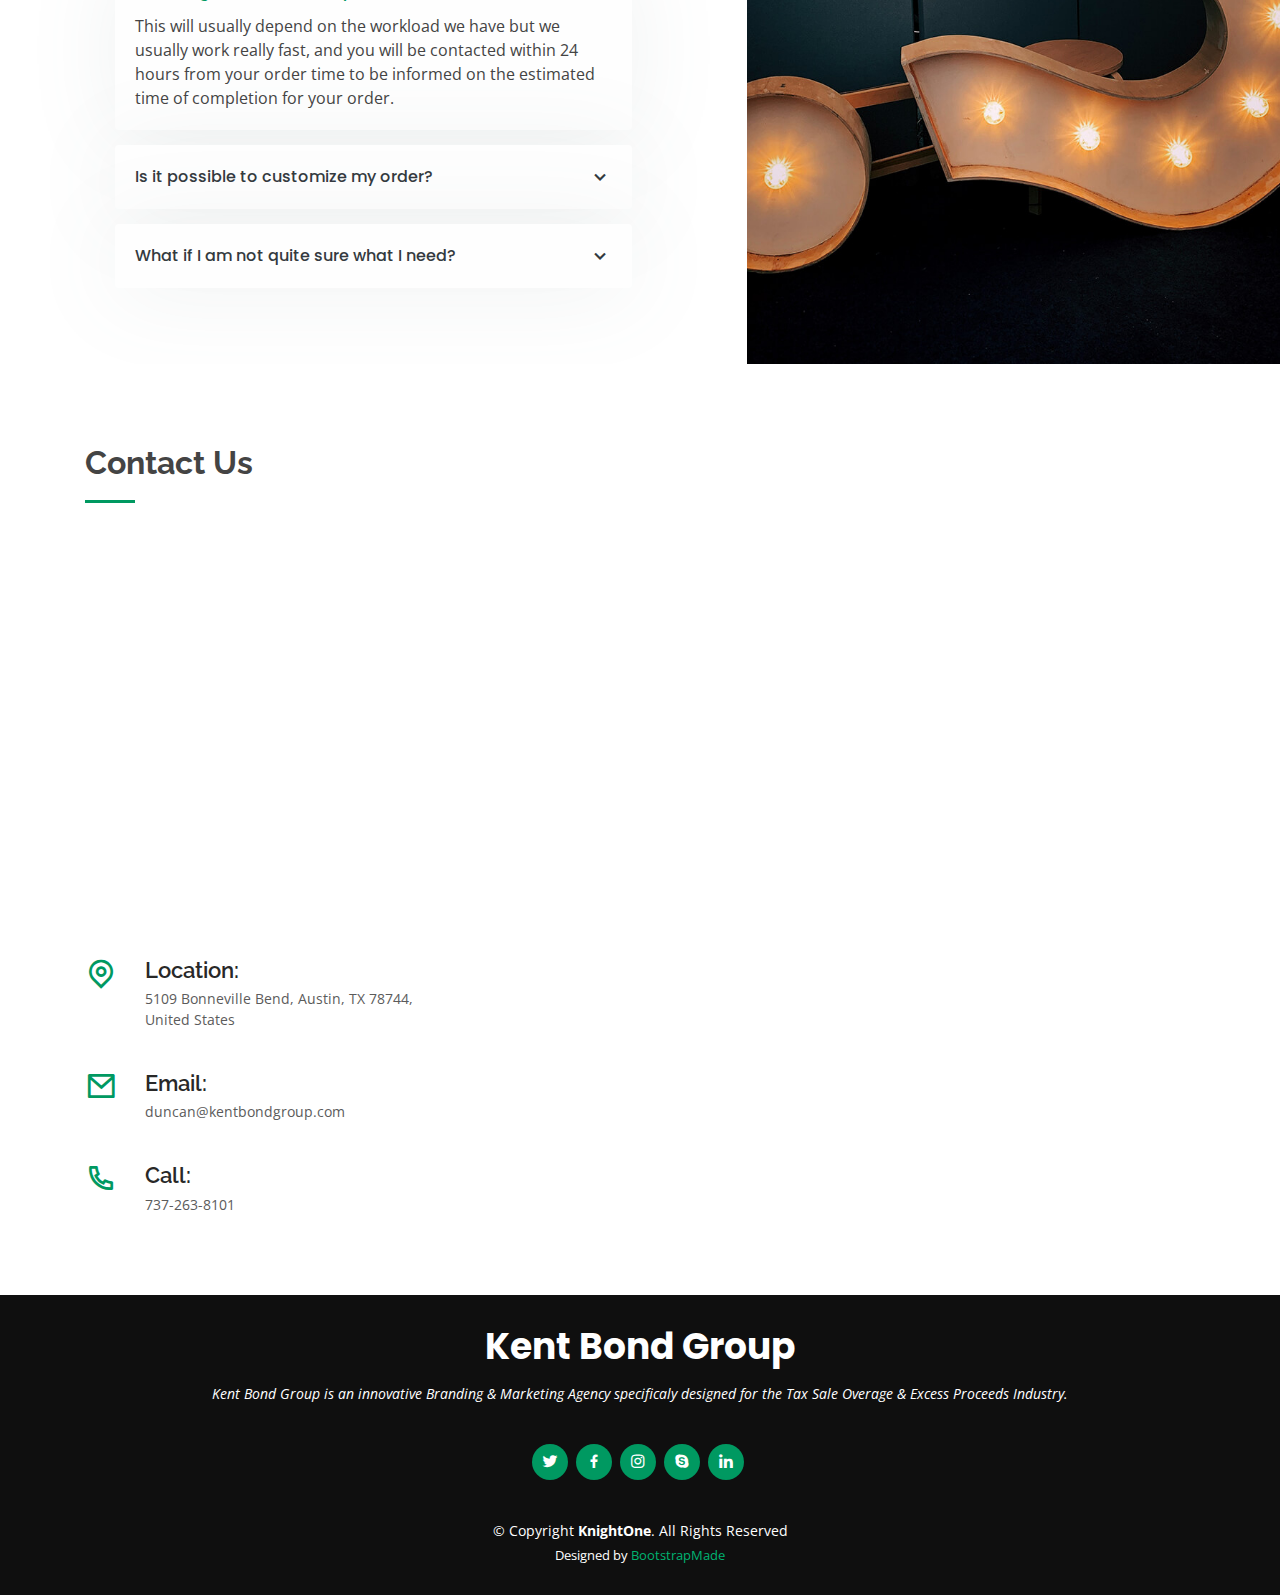
==== commit 2c12479e: "Final 1.0" ====
--- a/KnightOne/index.html
+++ b/KnightOne/index.html
@@ -184,11 +184,11 @@
 
         <div class="row">
           <div class="col-lg-9 text-center text-lg-left">
-            <h3>Call To Action</h3>
+            <h3>Schedule a Discovery Call</h3>
             <p> Schedule a Strategy Call with Duncan MacDonald.</p>
           </div>
           <div class="col-lg-3 cta-btn-container text-center">
-            <a class="cta-btn align-middle" href="https://calendly.com/kentbondgroup">Call To Action</a>
+            <a class="cta-btn align-middle" href="https://calendly.com/kentbondgroup">Discovery Call</a>
           </div>
         </div>
 
--- a/KnightOne/assets/css/style.css
+++ b/KnightOne/assets/css/style.css
@@ -408,7 +408,7 @@
 #hero {
   width: 100%;
   height: 100vh;
-  background: url("../img/hero.jpg") top center;
+  background: url("../img/hero2.jpg") top center;
   background-size: cover;
   position: relative;
 }
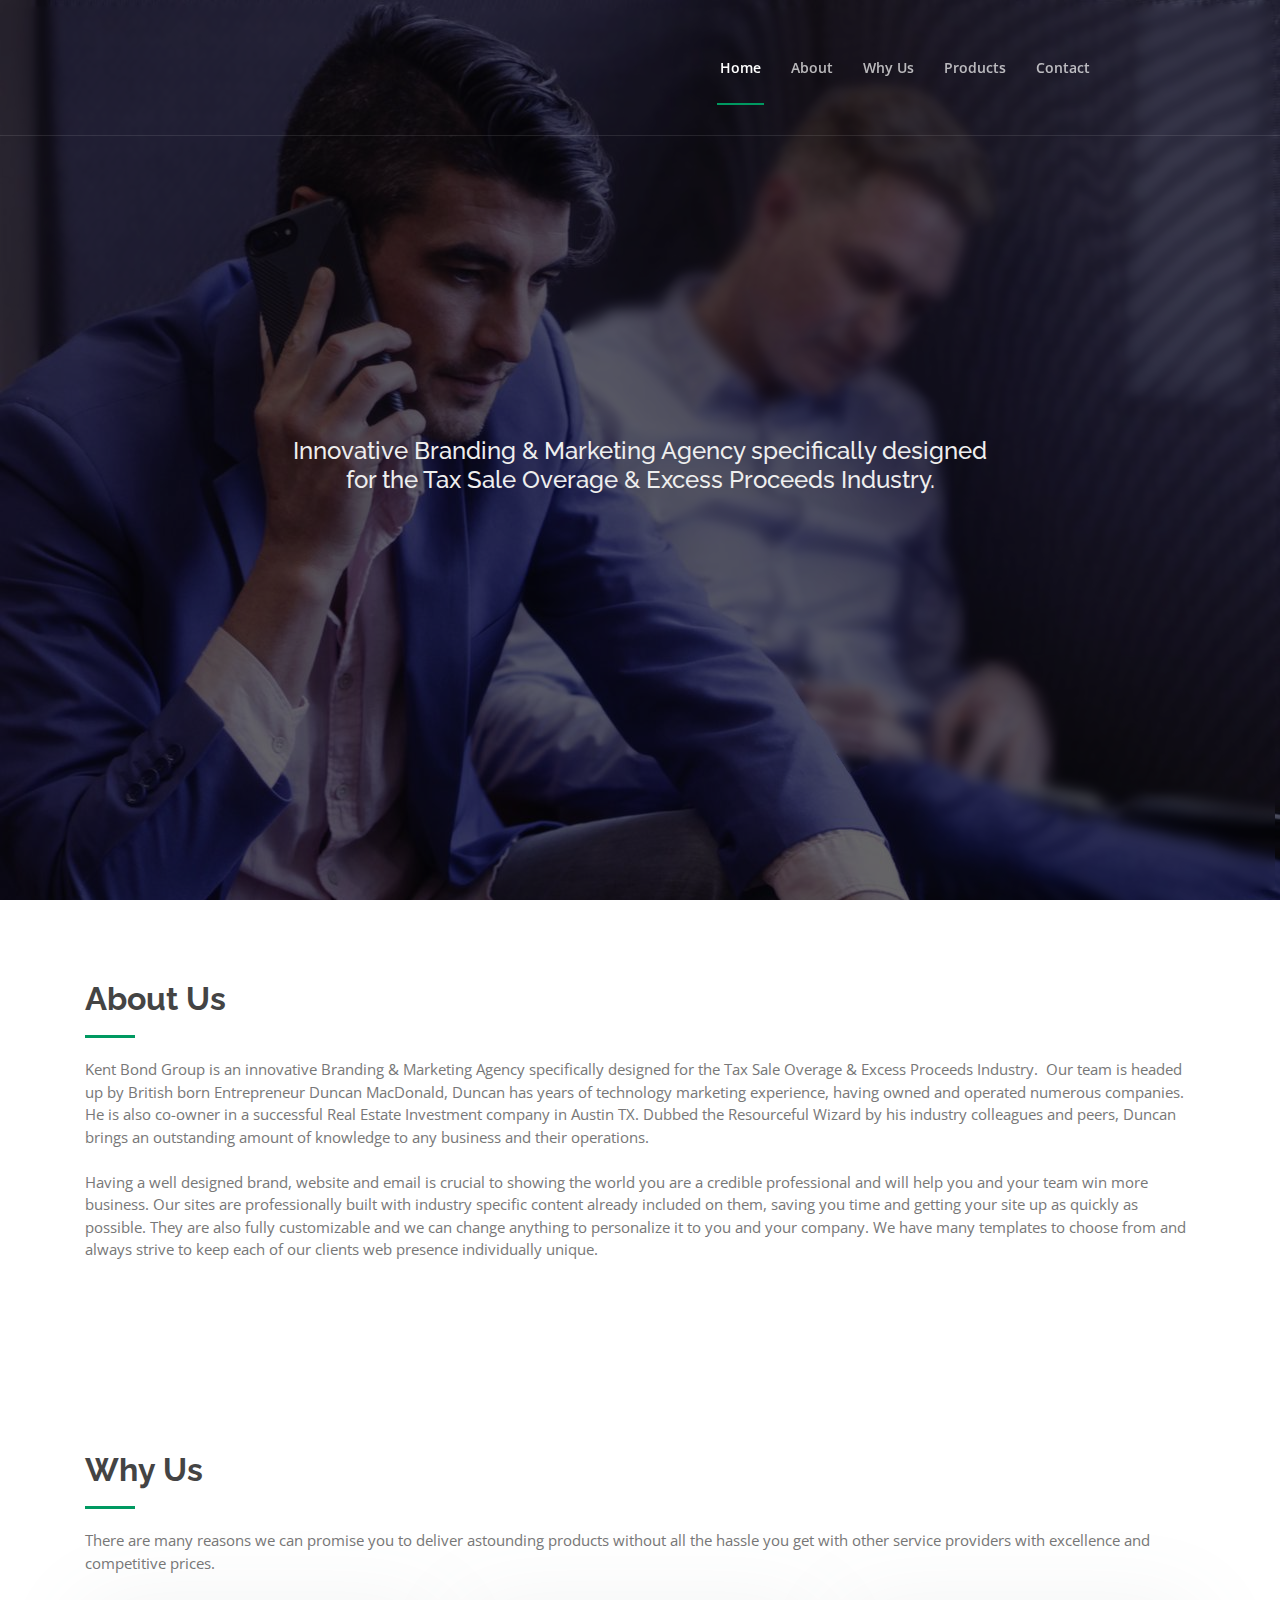
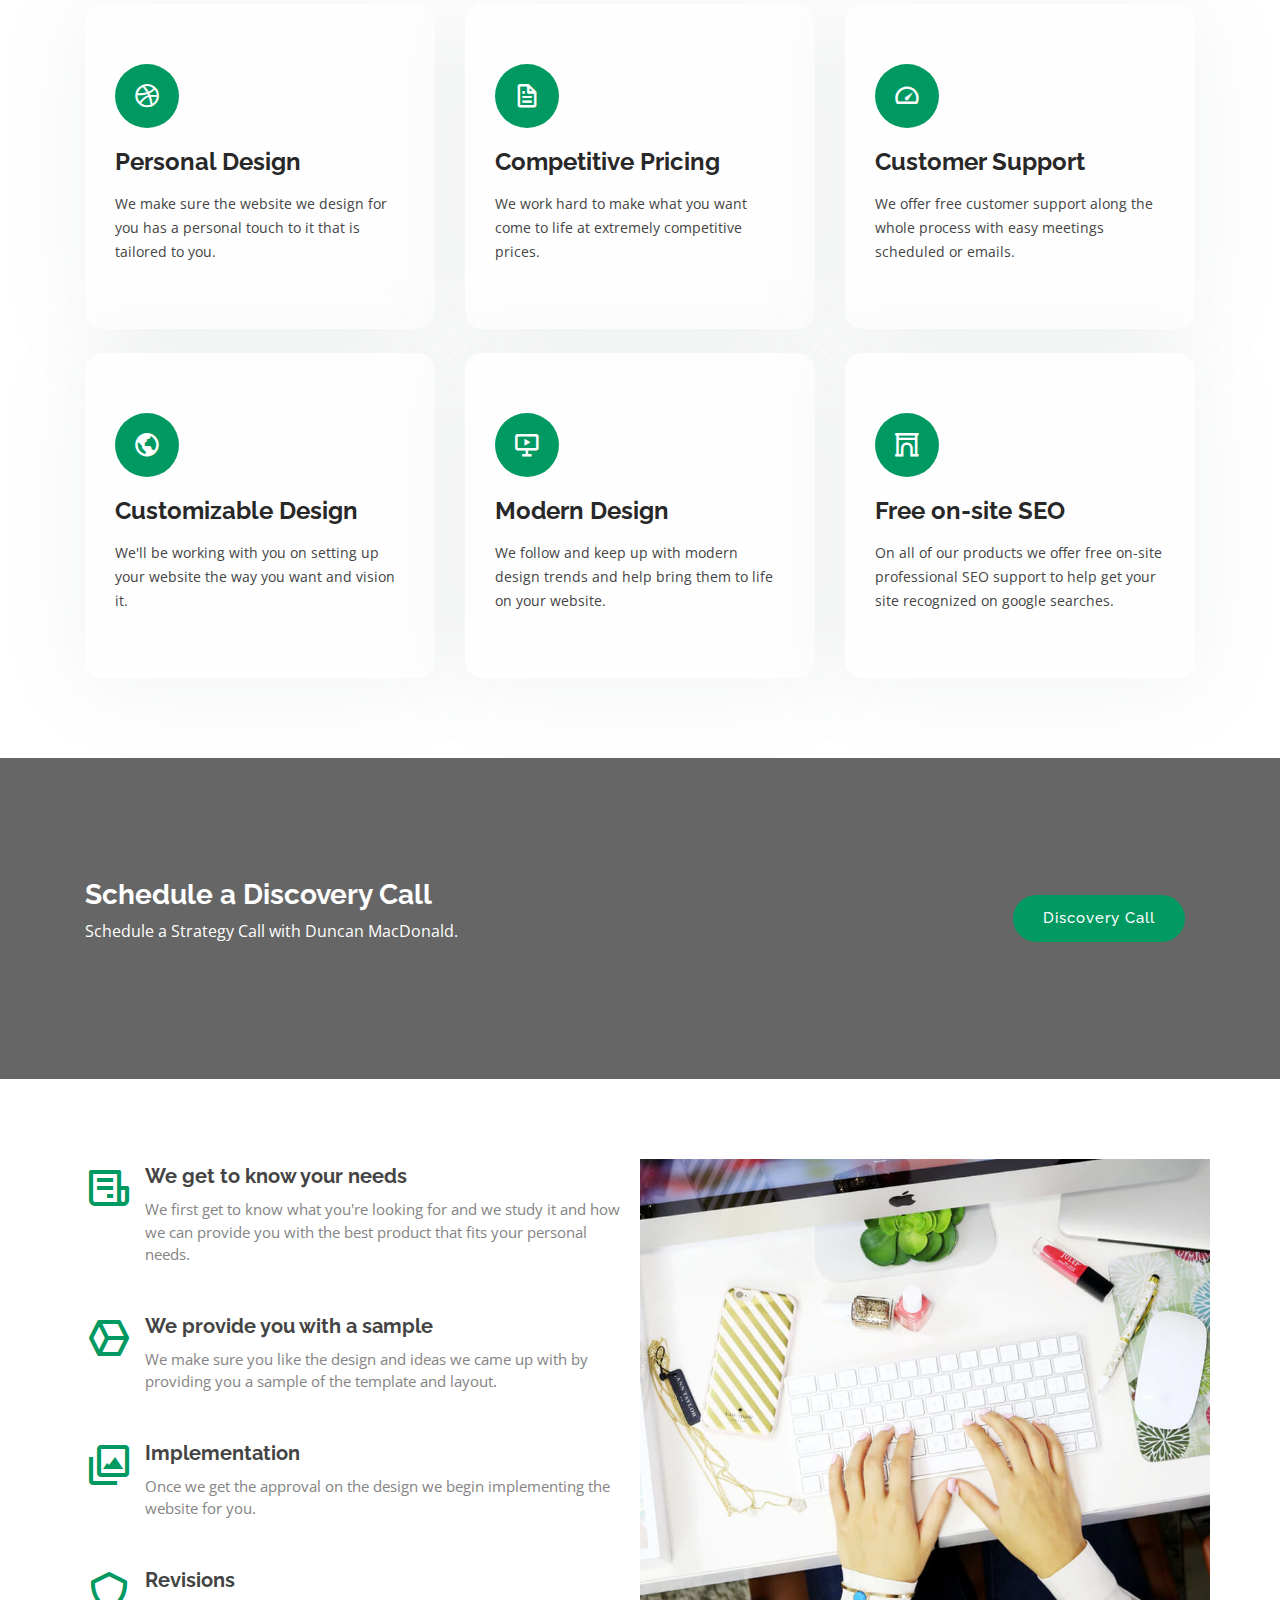
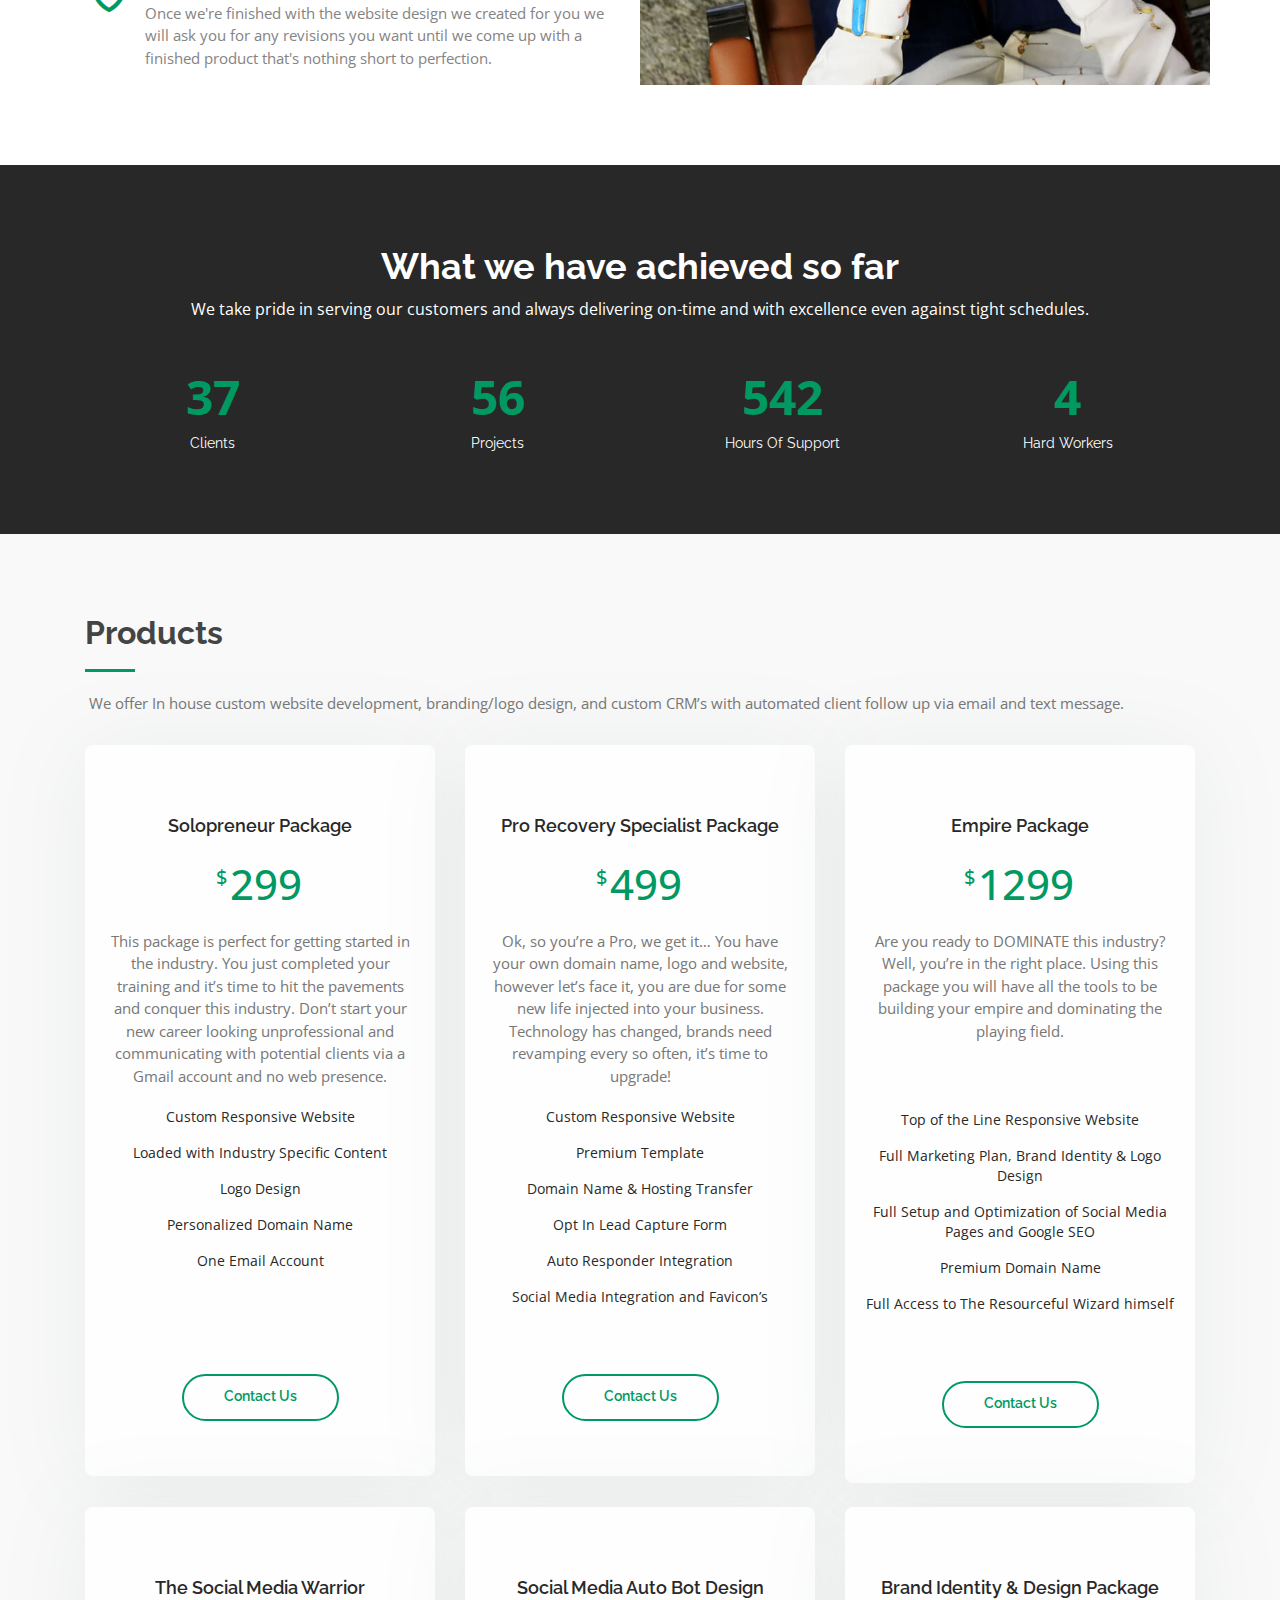
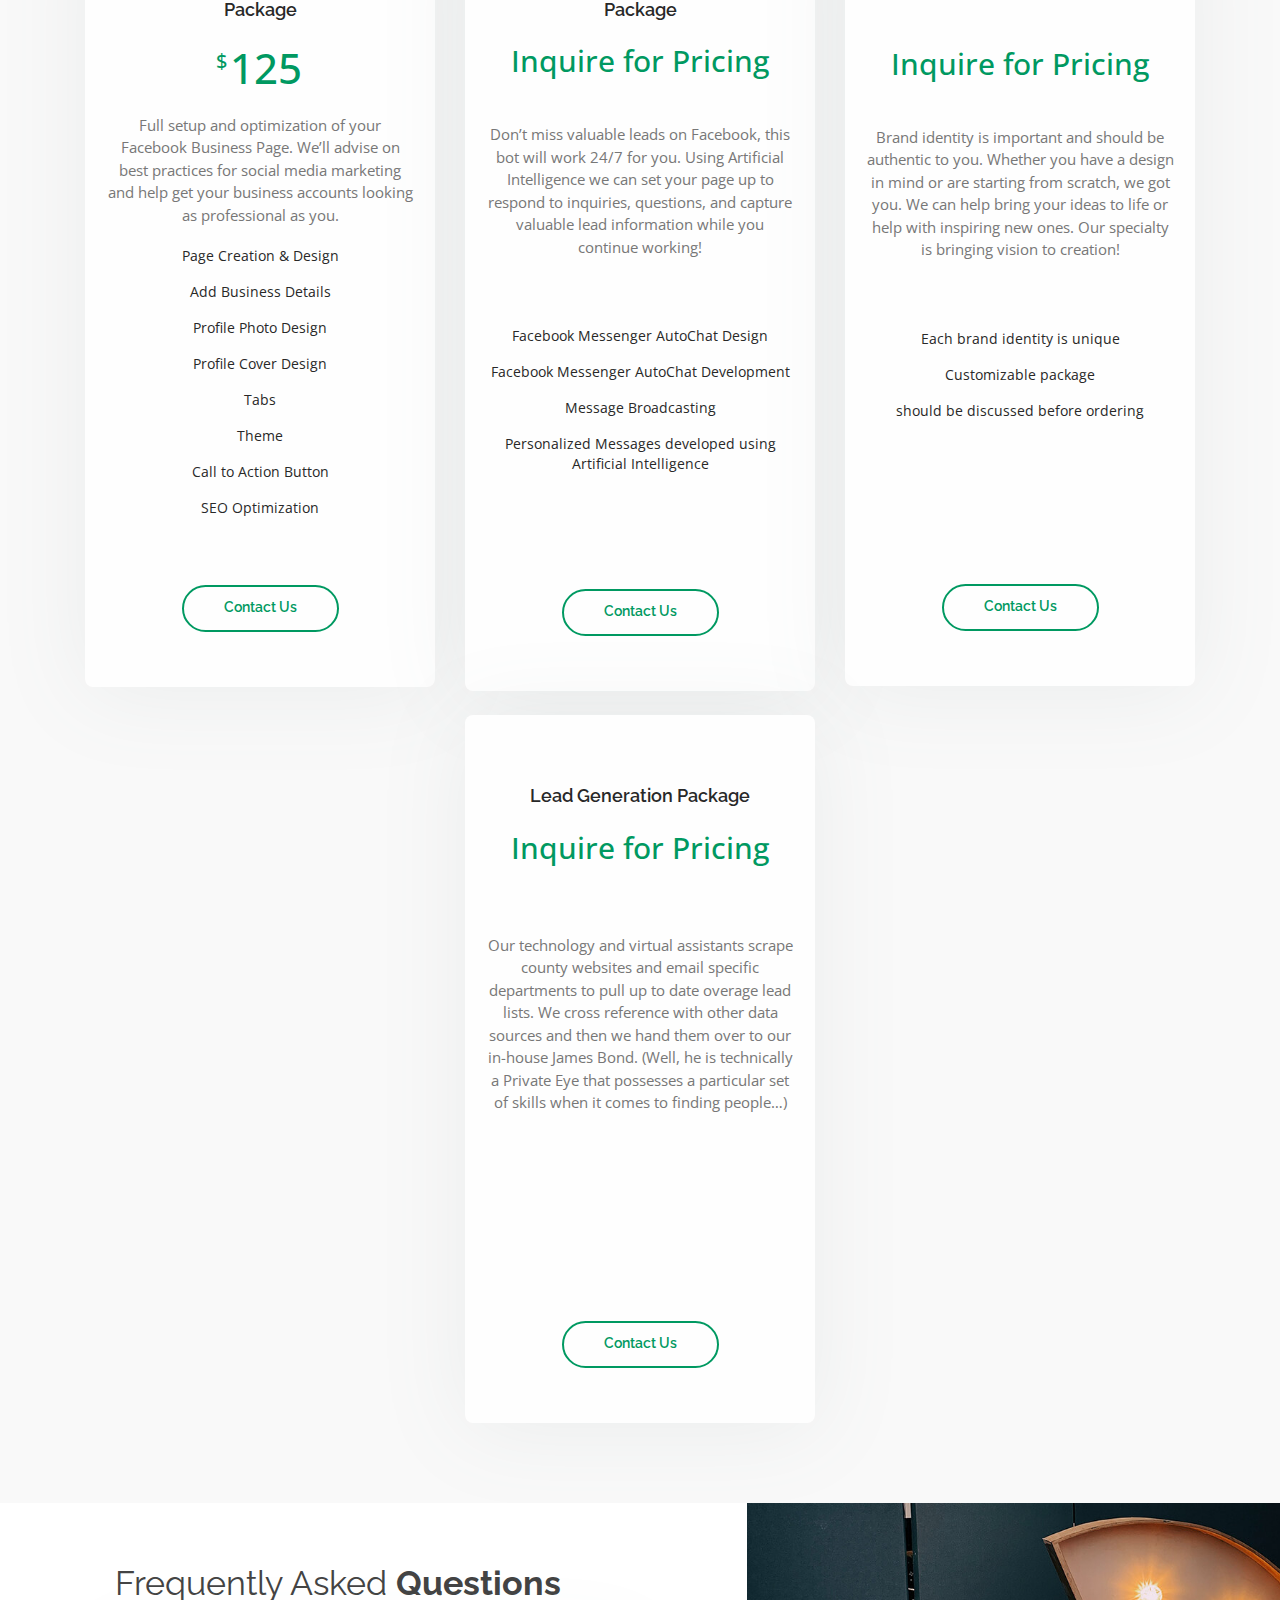
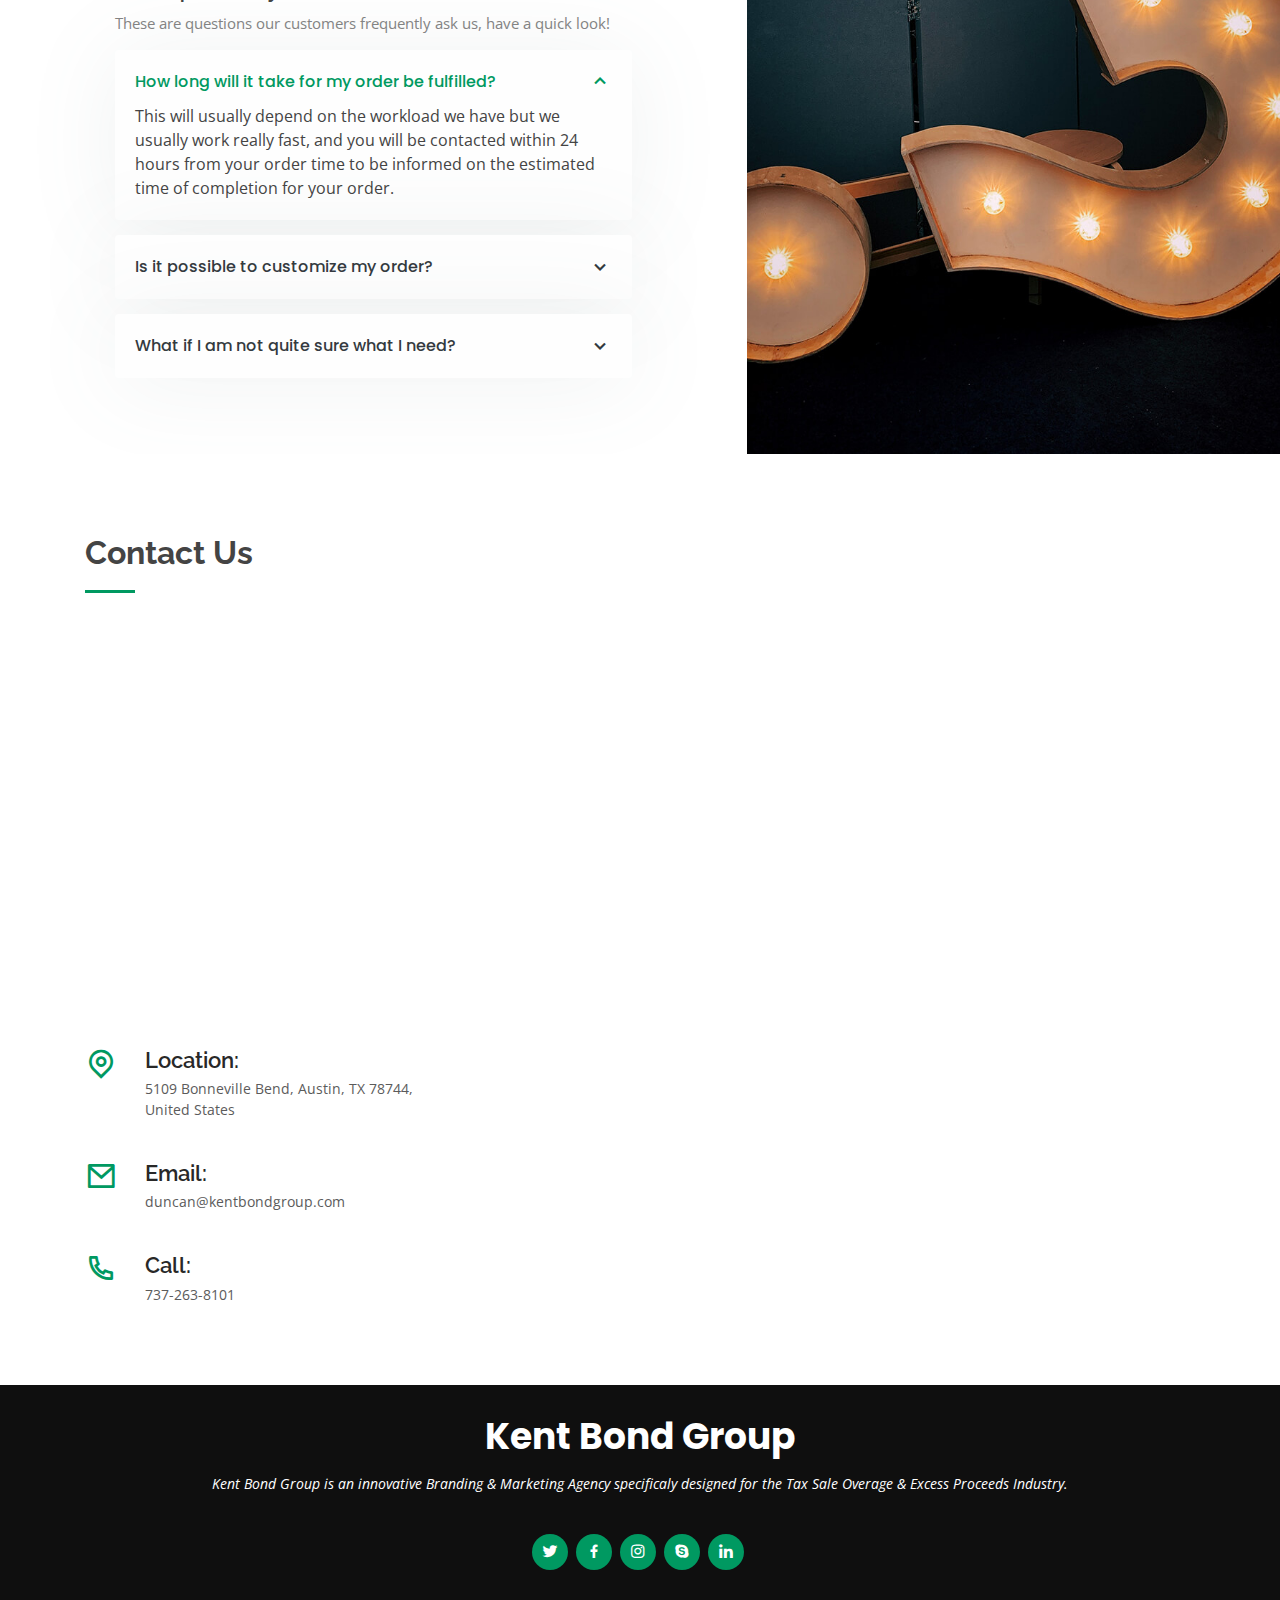
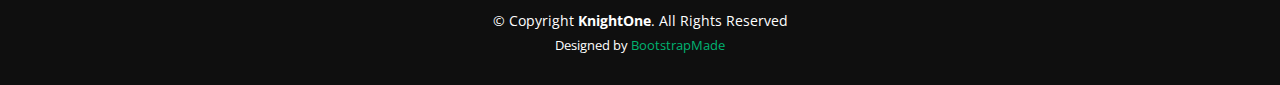
==== commit 6871351b: "final 1.2" ====
--- a/KnightOne/index.html
+++ b/KnightOne/index.html
@@ -72,6 +72,7 @@
     <div class="container">
       <div class="row justify-content-center">
         <div class="col-xl-8">
+          <h2>Innovative Branding & Marketing Agency specifically designed for the Tax Sale Overage & Excess Proceeds Industry.</h2>
         </div>
       </div>
     </div>
@@ -85,8 +86,8 @@
 
         <div class="section-title">
           <h2>About Us</h2>
-          <p>Kent Bond Group is an innovative Branding & Marketing Agency specificaly designed for the Tax Sale Overage & Excess Proceeds Industry. 
- +          <p>Kent Bond Group is an innovative Branding & Marketing Agency specifically designed for the Tax Sale Overage & Excess Proceeds Industry.  Our team is headed up by British born Entrepreneur Duncan MacDonald, Duncan has years of technology marketing experience, having owned and operated numerous companies. He is also co-owner in a successful Real Estate Investment company in Austin TX. Dubbed the Resourceful Wizard by his industry colleagues and peers, Duncan brings an outstanding amount of knowledge to any business and their operations. 
+<br/><br/>
 Having a well designed brand, website and email is crucial to showing the world you are a credible professional and will help you and your team win more business. Our sites are professionally built with industry specific content already included on them, saving you time and getting your site up as quickly as possible. They are also fully customizable and we can change anything to personalize it to you and your company. We have many templates to choose from and always strive to keep each of our clients web presence individually unique.</p>
         </div>
 
@@ -294,7 +295,7 @@
                 <br/>
               </ul>
               <div class="btn-wrap">
-                <a href="#contact" class="btn-buy">Contact Us</a>
+                <a href="https://calendly.com/kentbondgroup" class="btn-buy">Contact Us</a>
               </div>
             </div>
           </div>
@@ -313,7 +314,7 @@
                 <li>Social Media Integration and Favicon’s</li>
               </ul> 
               <div class="btn-wrap">
-                <a href="#contact" class="btn-buy">Contact Us</a>
+                <a href="https://calendly.com/kentbondgroup" class="btn-buy">Contact Us</a>
               </div>
             </div>
           </div>
@@ -334,7 +335,7 @@
      
               </ul>
               <div class="btn-wrap">
-                <a href="#contact" class="btn-buy">Contact Us</a>
+                <a href="https://calendly.com/kentbondgroup" class="btn-buy">Contact Us</a>
               </div>
             </div>
           </div>
@@ -363,7 +364,7 @@
                 <li>SEO Optimization</li>
               </ul> 
               <div class="btn-wrap">
-                <a href="#contact" class="btn-buy">Contact Us</a>
+                <a href="https://calendly.com/kentbondgroup" class="btn-buy">Contact Us</a>
               </div>
             </div>
           </div>
@@ -386,7 +387,7 @@
 
               <br/> <br/>
                             <div class="btn-wrap">
-                <a href="#contact" class="btn-buy">Contact Us</a>
+                <a href="https://calendly.com/kentbondgroup" class="btn-buy">Contact Us</a>
               </div>
             </div>
           </div>
@@ -408,7 +409,7 @@
 
               <br/> <br/><br/><br/>
                             <div class="btn-wrap">
-                <a href="#contact" class="btn-buy">Contact Us</a>
+                <a href="https://calendly.com/kentbondgroup" class="btn-buy">Contact Us</a>
               </div>
             </div>
           </div>
@@ -435,7 +436,7 @@
               </ul> 
               <br/><br/>
               <div class="btn-wrap">
-                <a href="#contact" class="btn-buy">Contact Us</a>
+                <a href="https://calendly.com/kentbondgroup" class="btn-buy">Contact Us</a>
               </div>
             </div>
           </div>
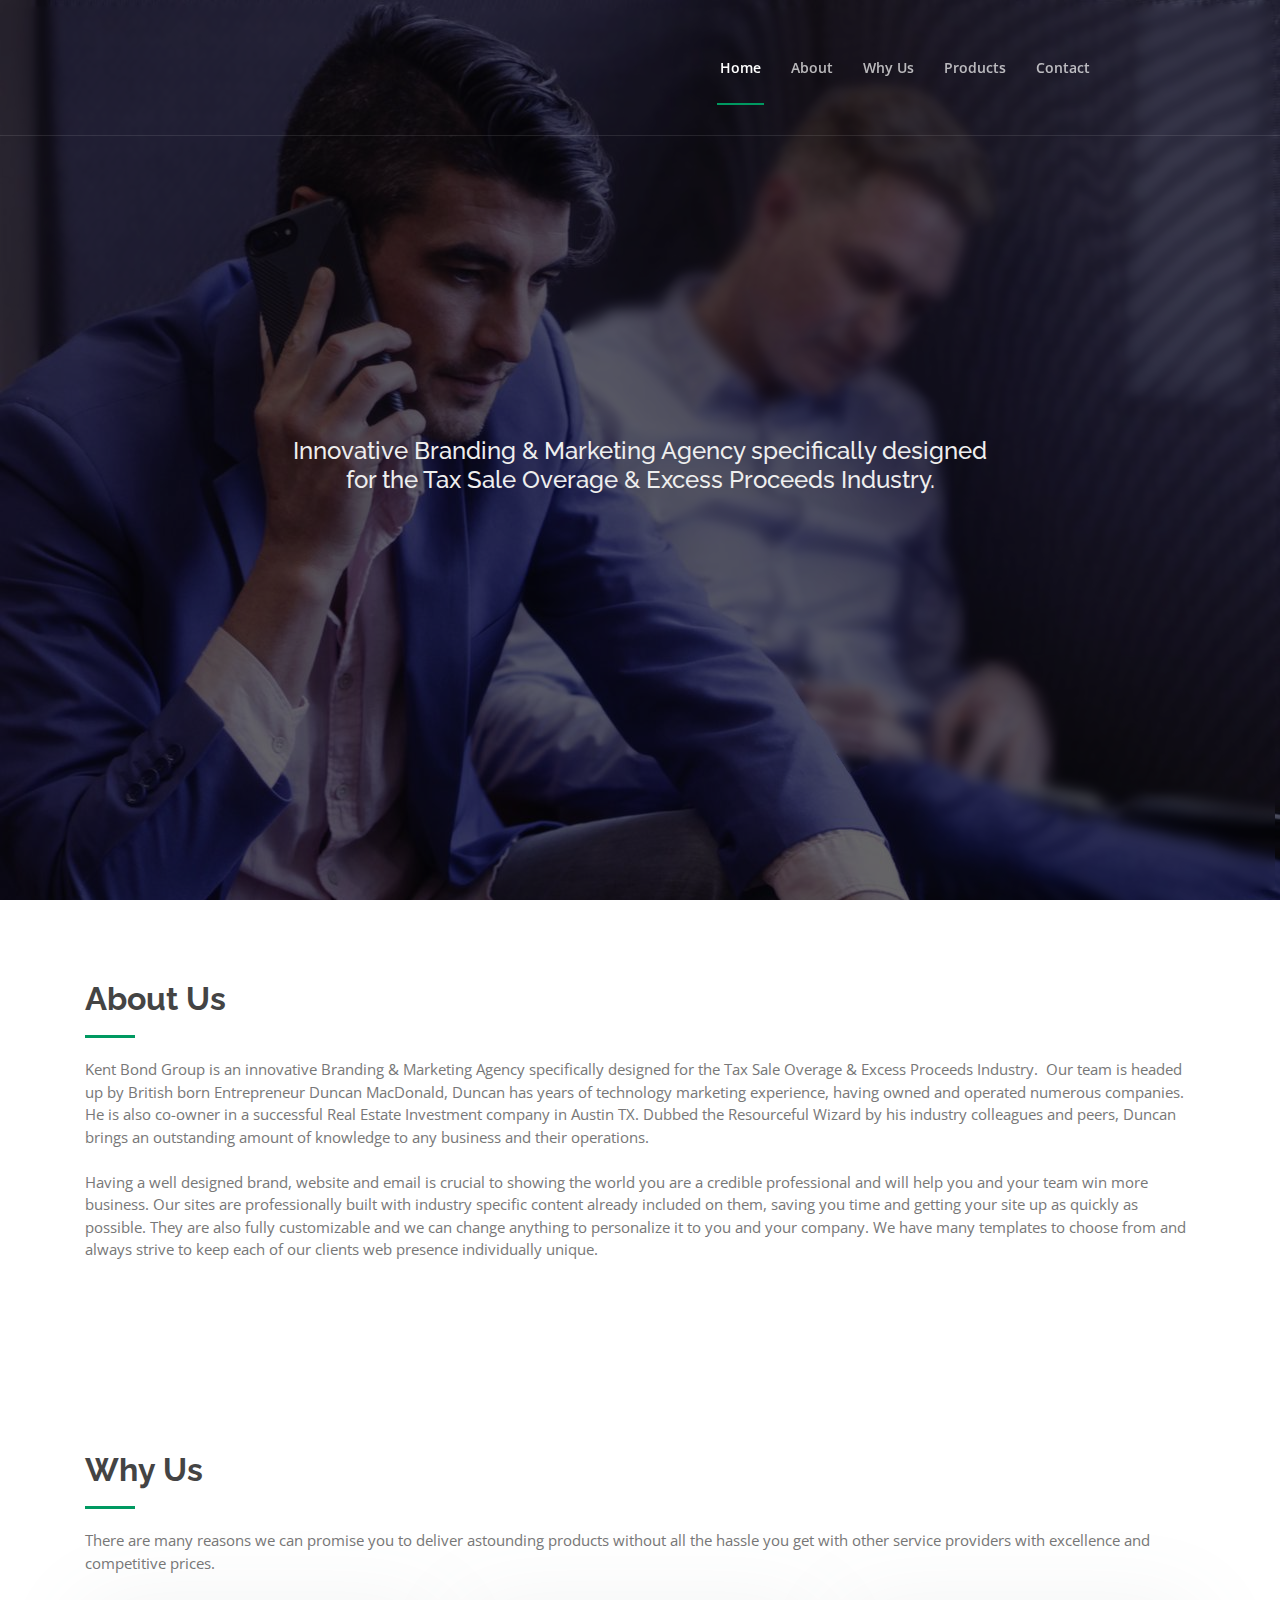
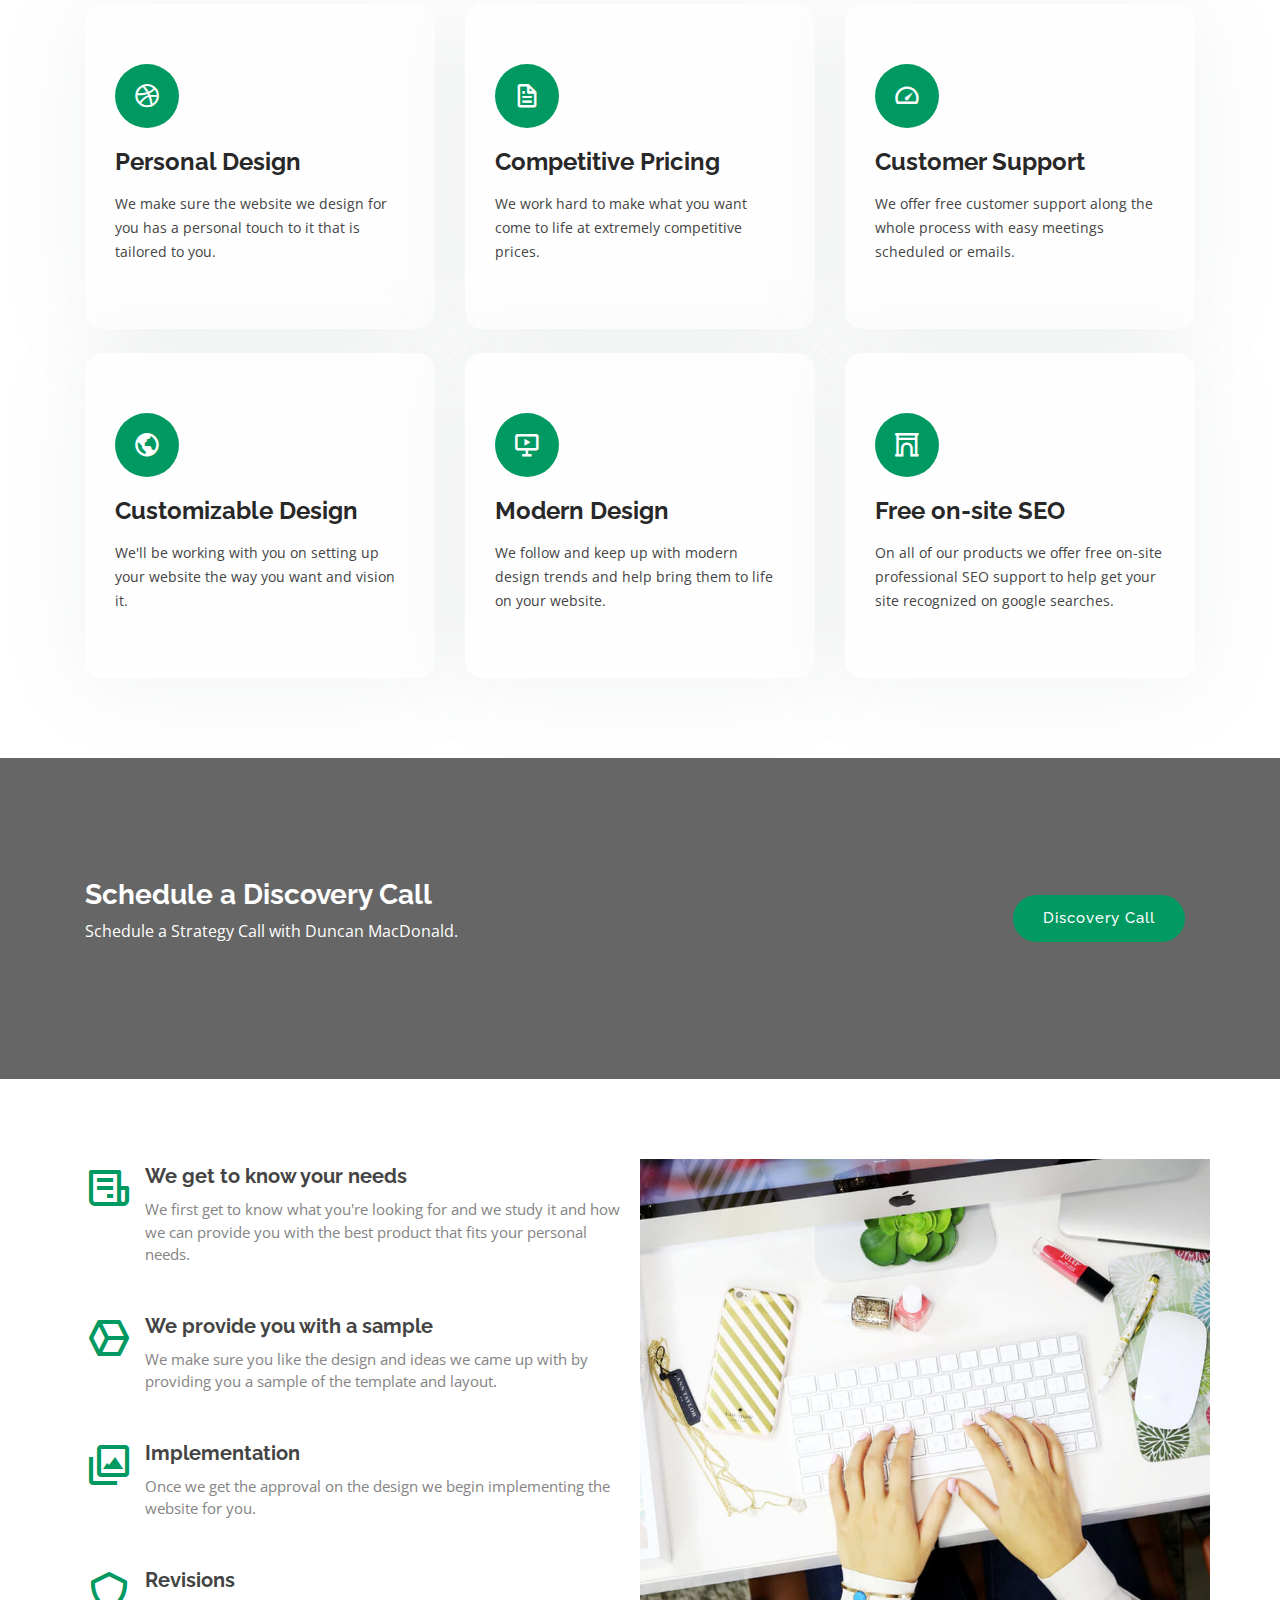
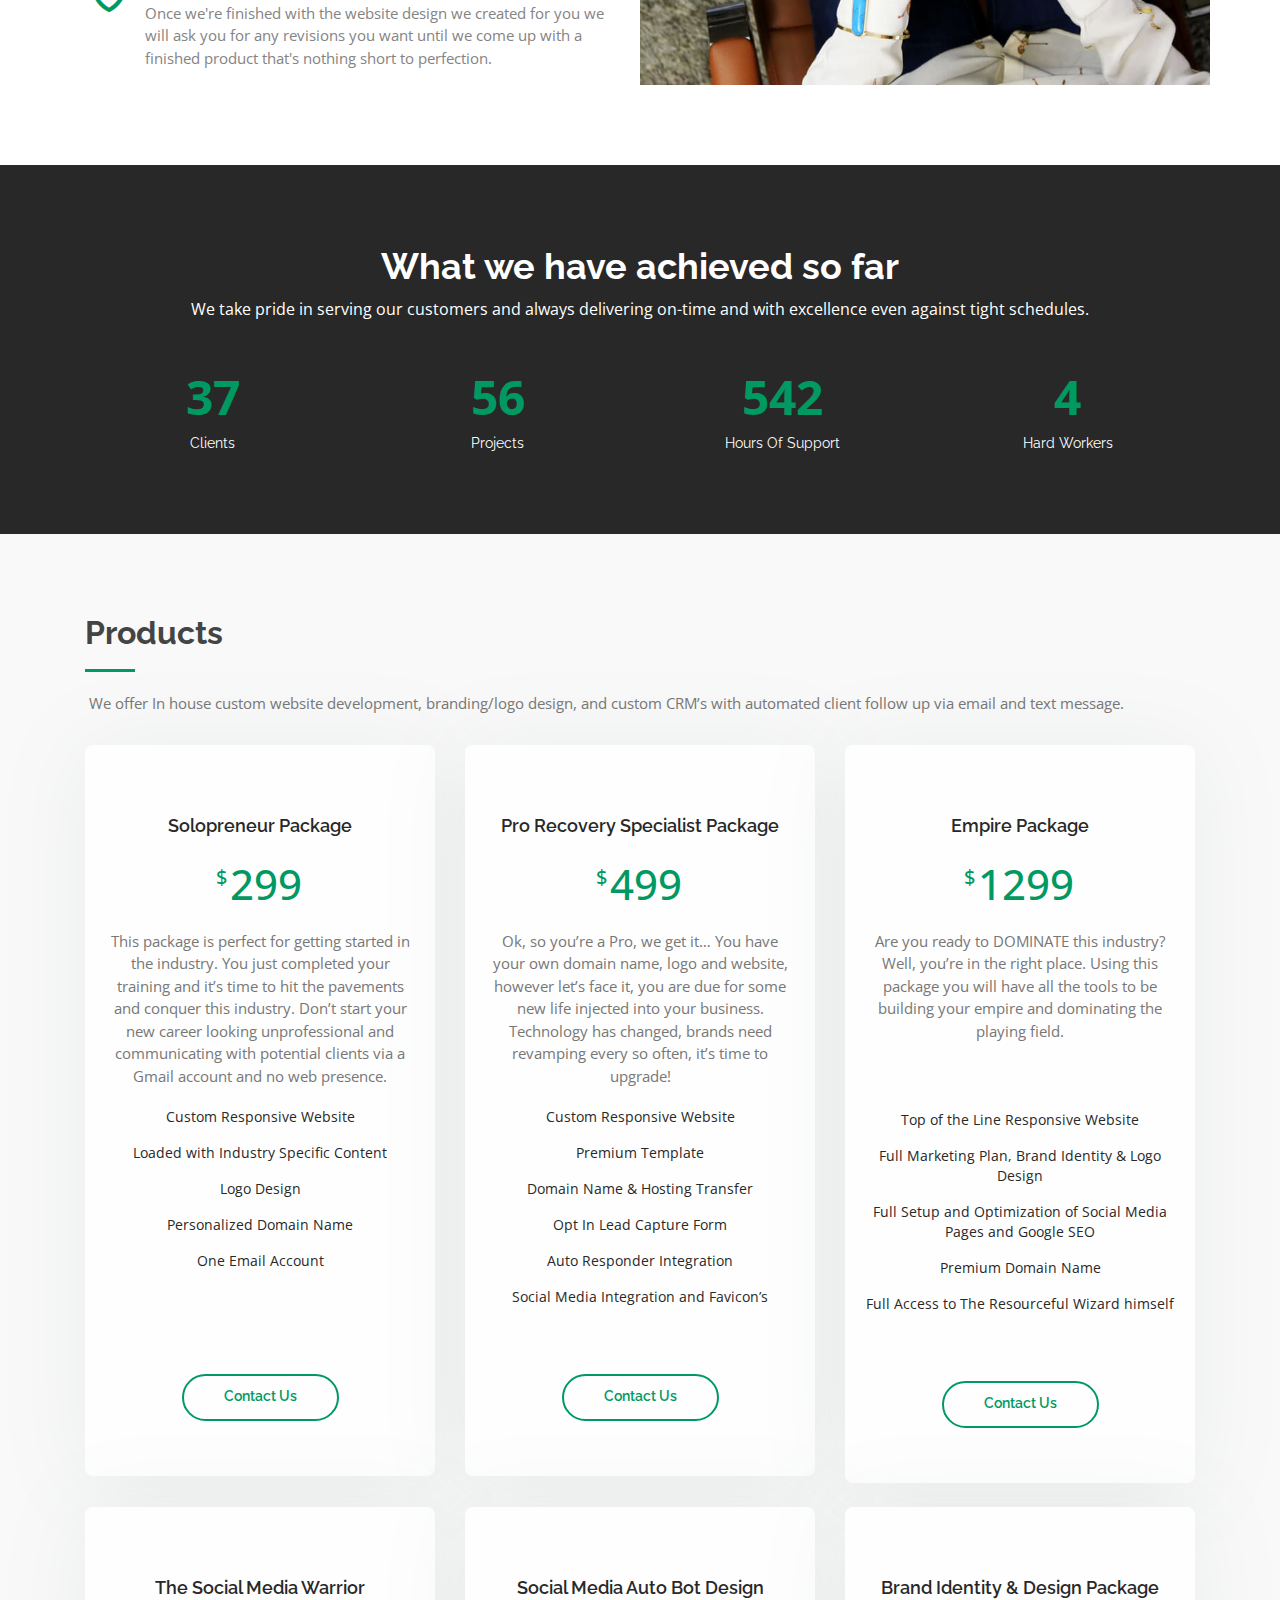
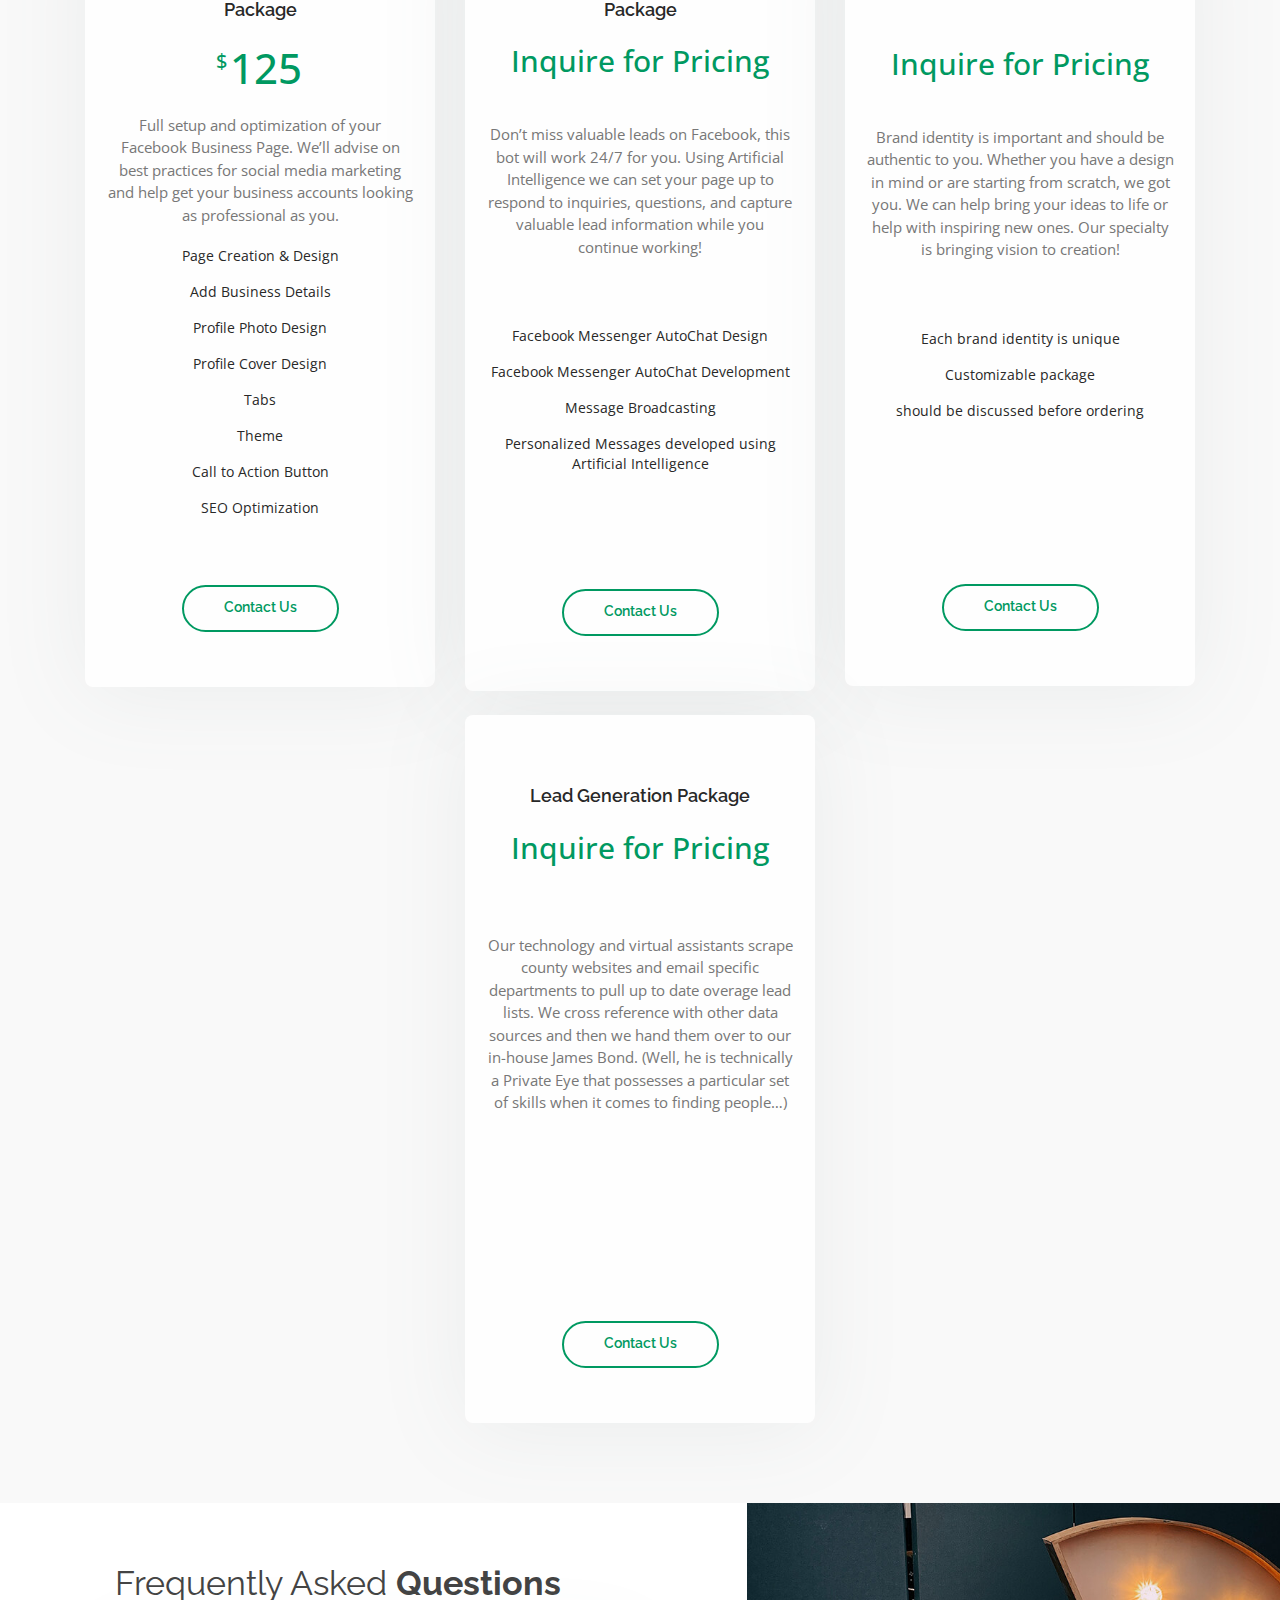
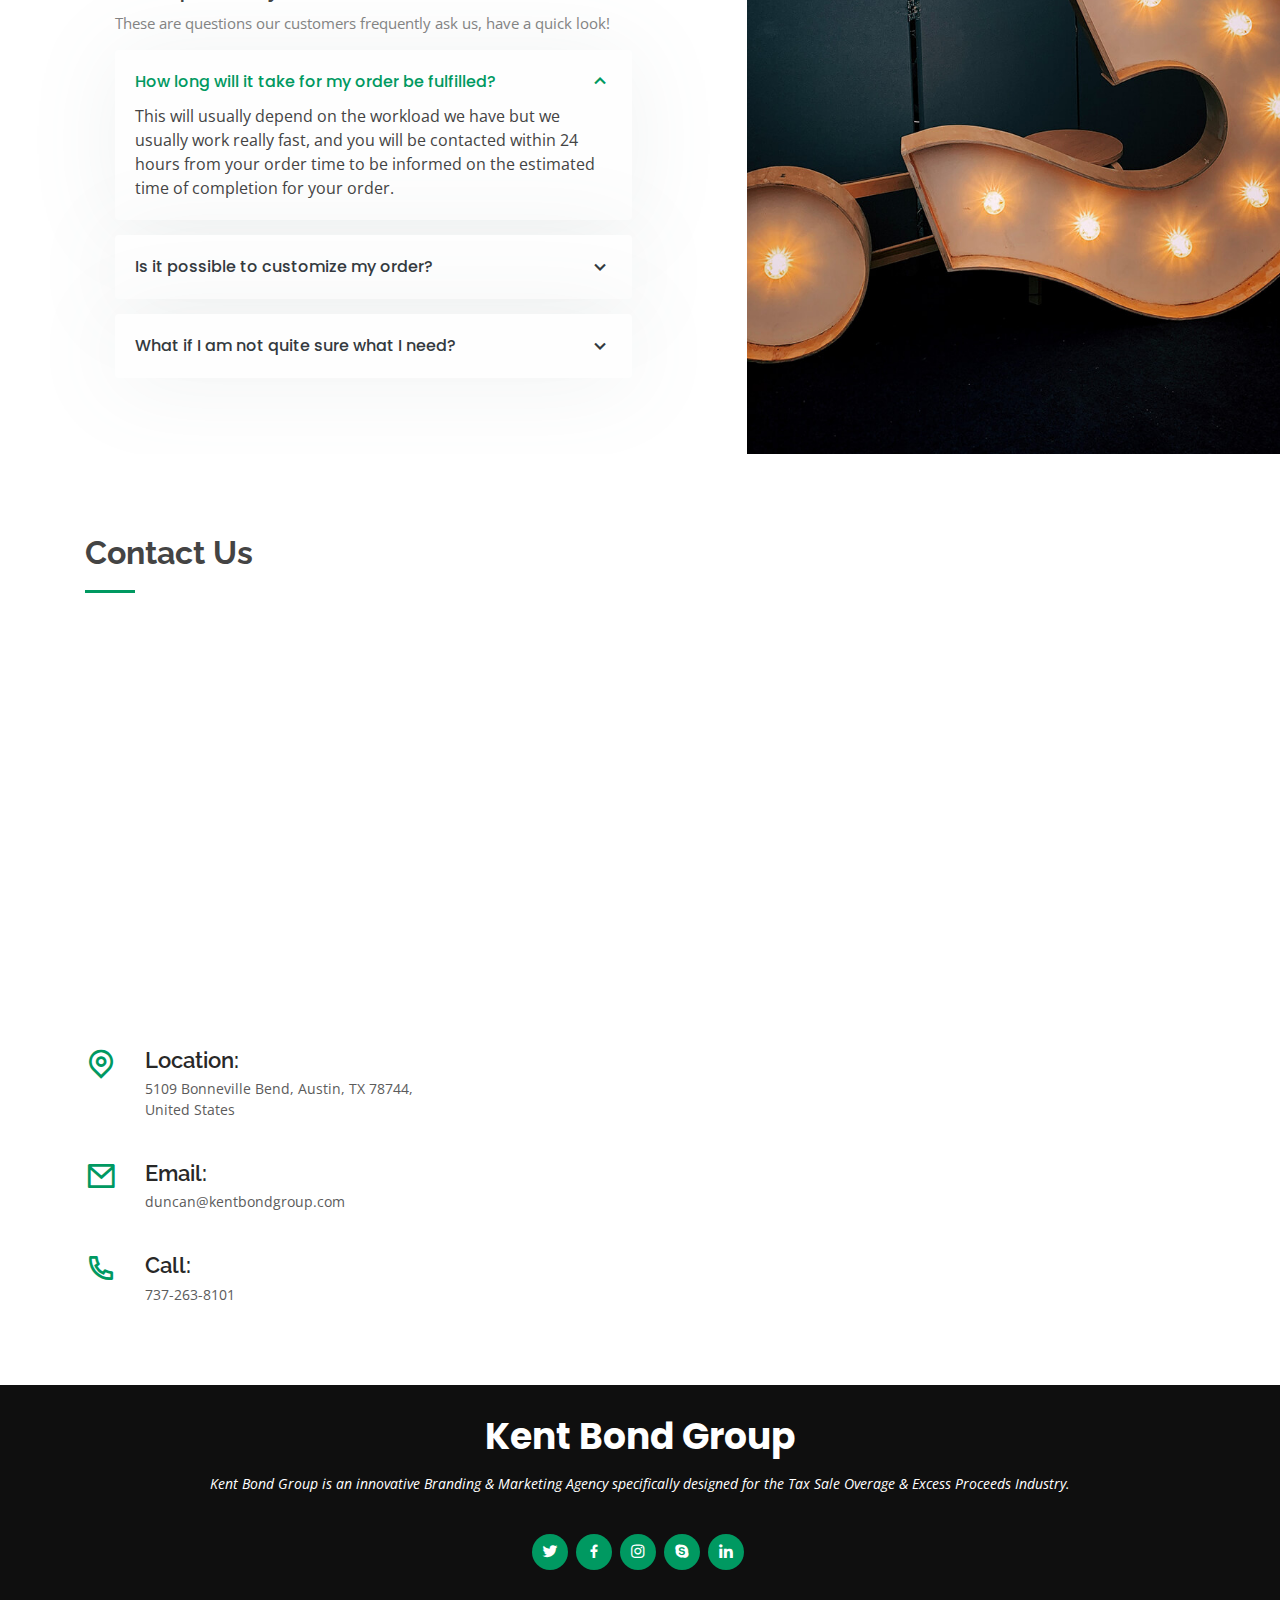
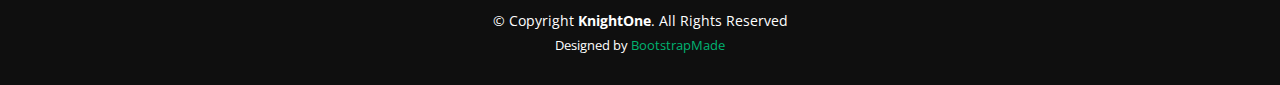
==== commit 2f4f0c3a: "final 1.3" ====
--- a/KnightOne/index.html
+++ b/KnightOne/index.html
@@ -553,7 +553,7 @@
   <footer id="footer">
     <div class="container">
       <h3>Kent Bond Group</h3>
-      <p>Kent Bond Group is an innovative Branding & Marketing Agency specificaly designed for the Tax Sale Overage & Excess Proceeds Industry.</p>
+      <p>Kent Bond Group is an innovative Branding & Marketing Agency specifically designed for the Tax Sale Overage & Excess Proceeds Industry.</p>
       <div class="social-links">
         <a href="#" class="twitter"><i class="bx bxl-twitter"></i></a>
         <a href="#" class="facebook"><i class="bx bxl-facebook"></i></a>
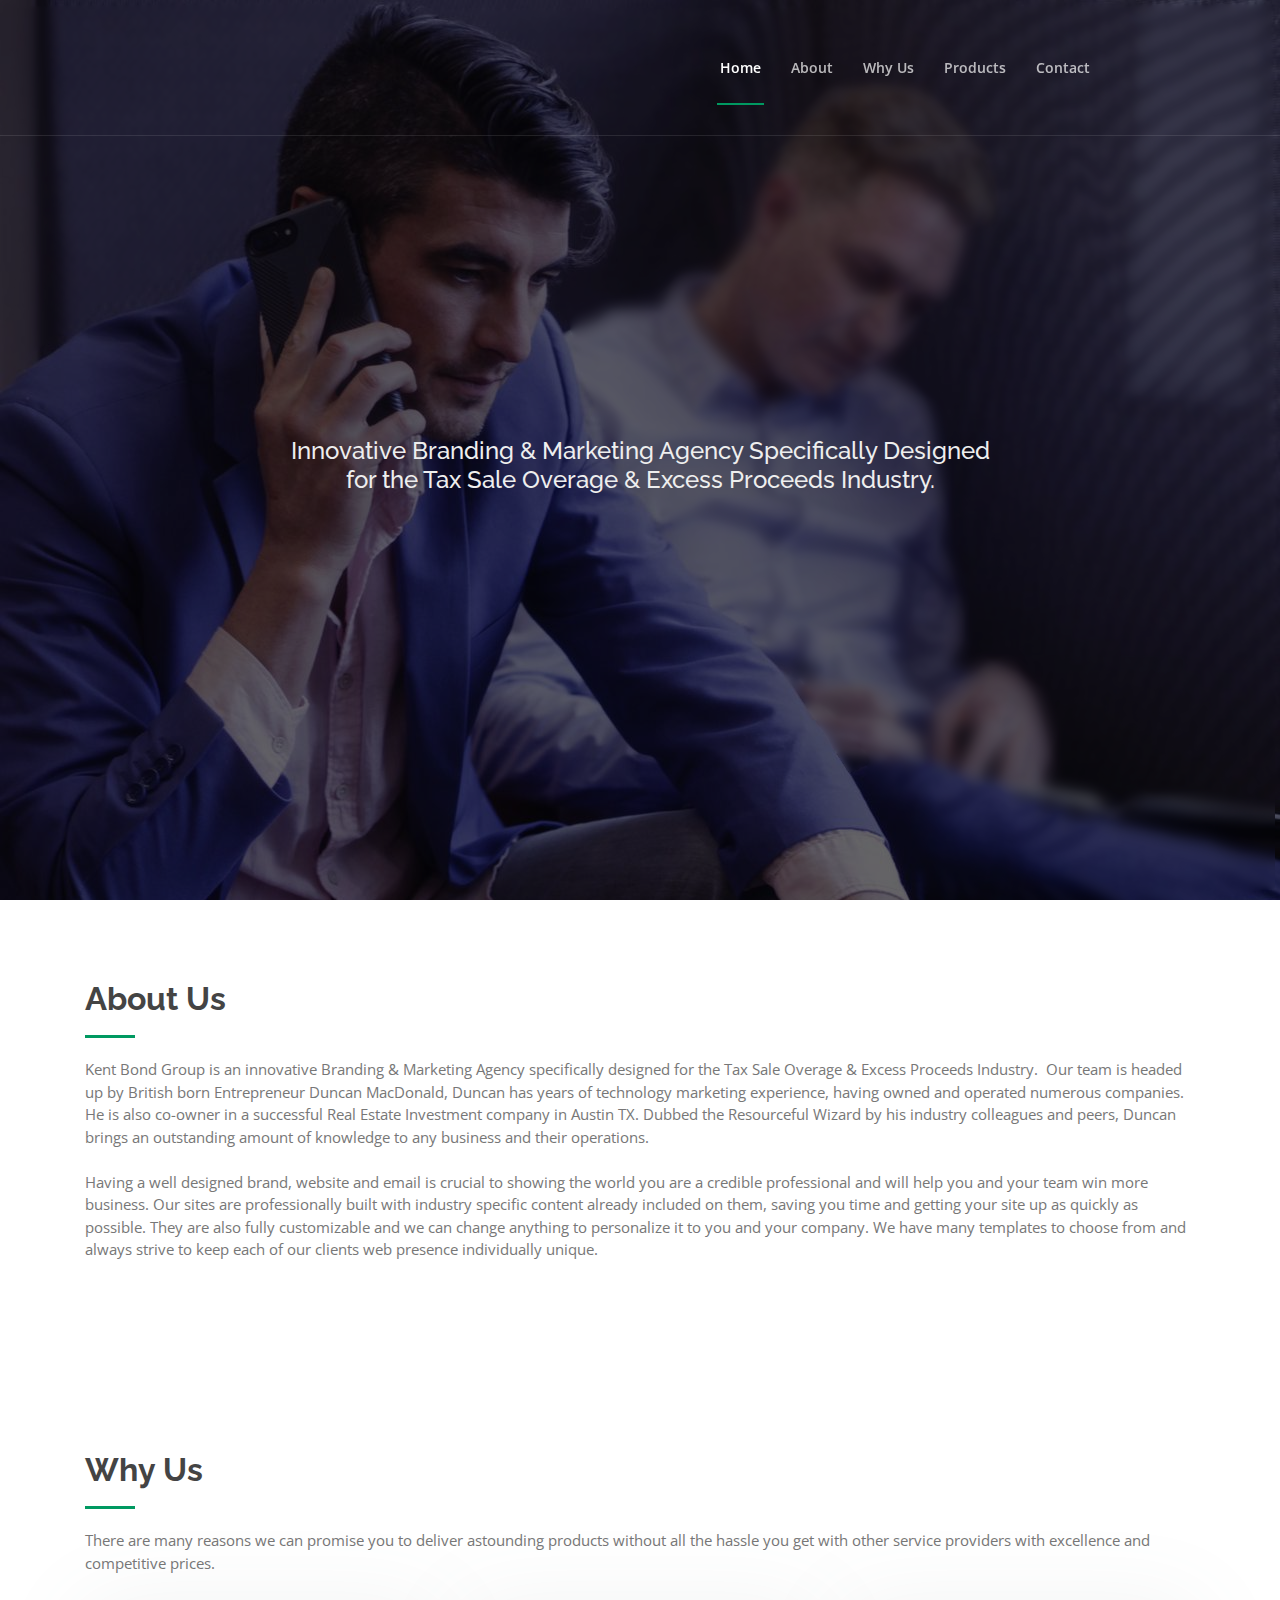
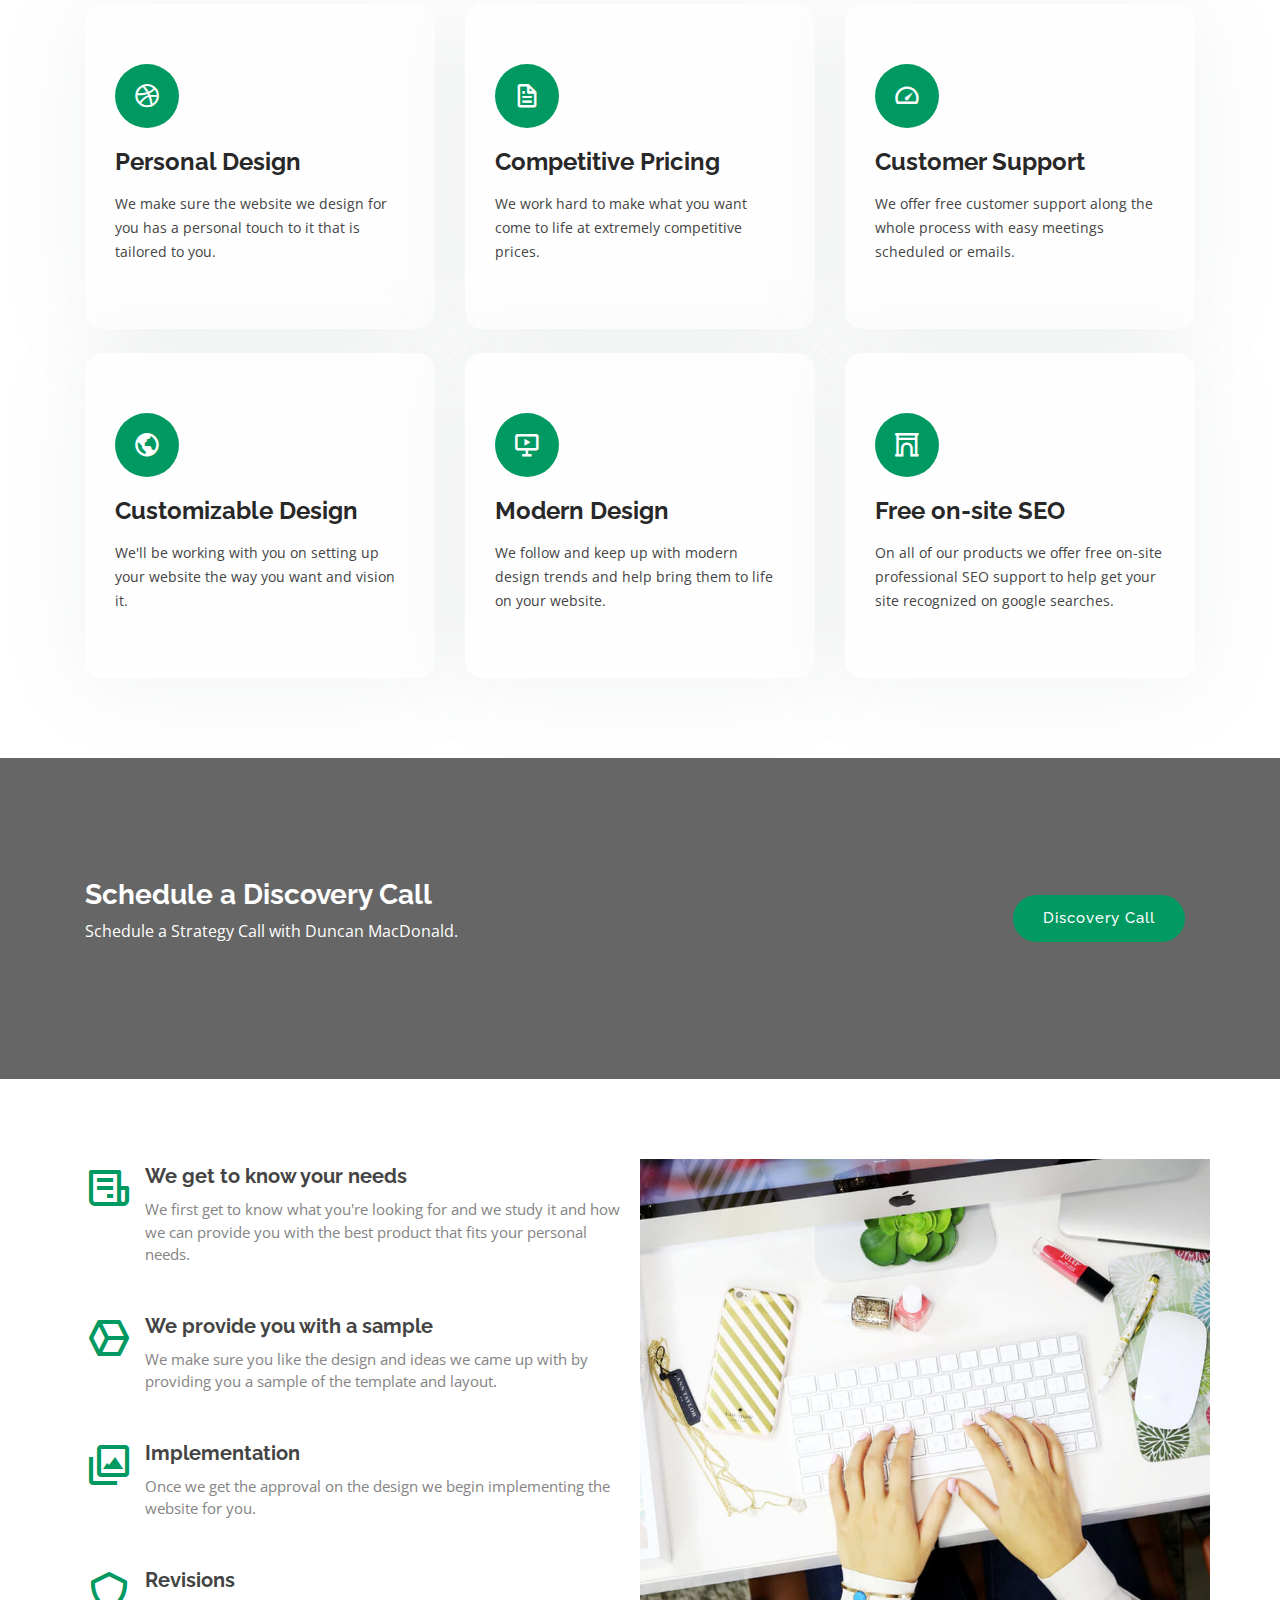
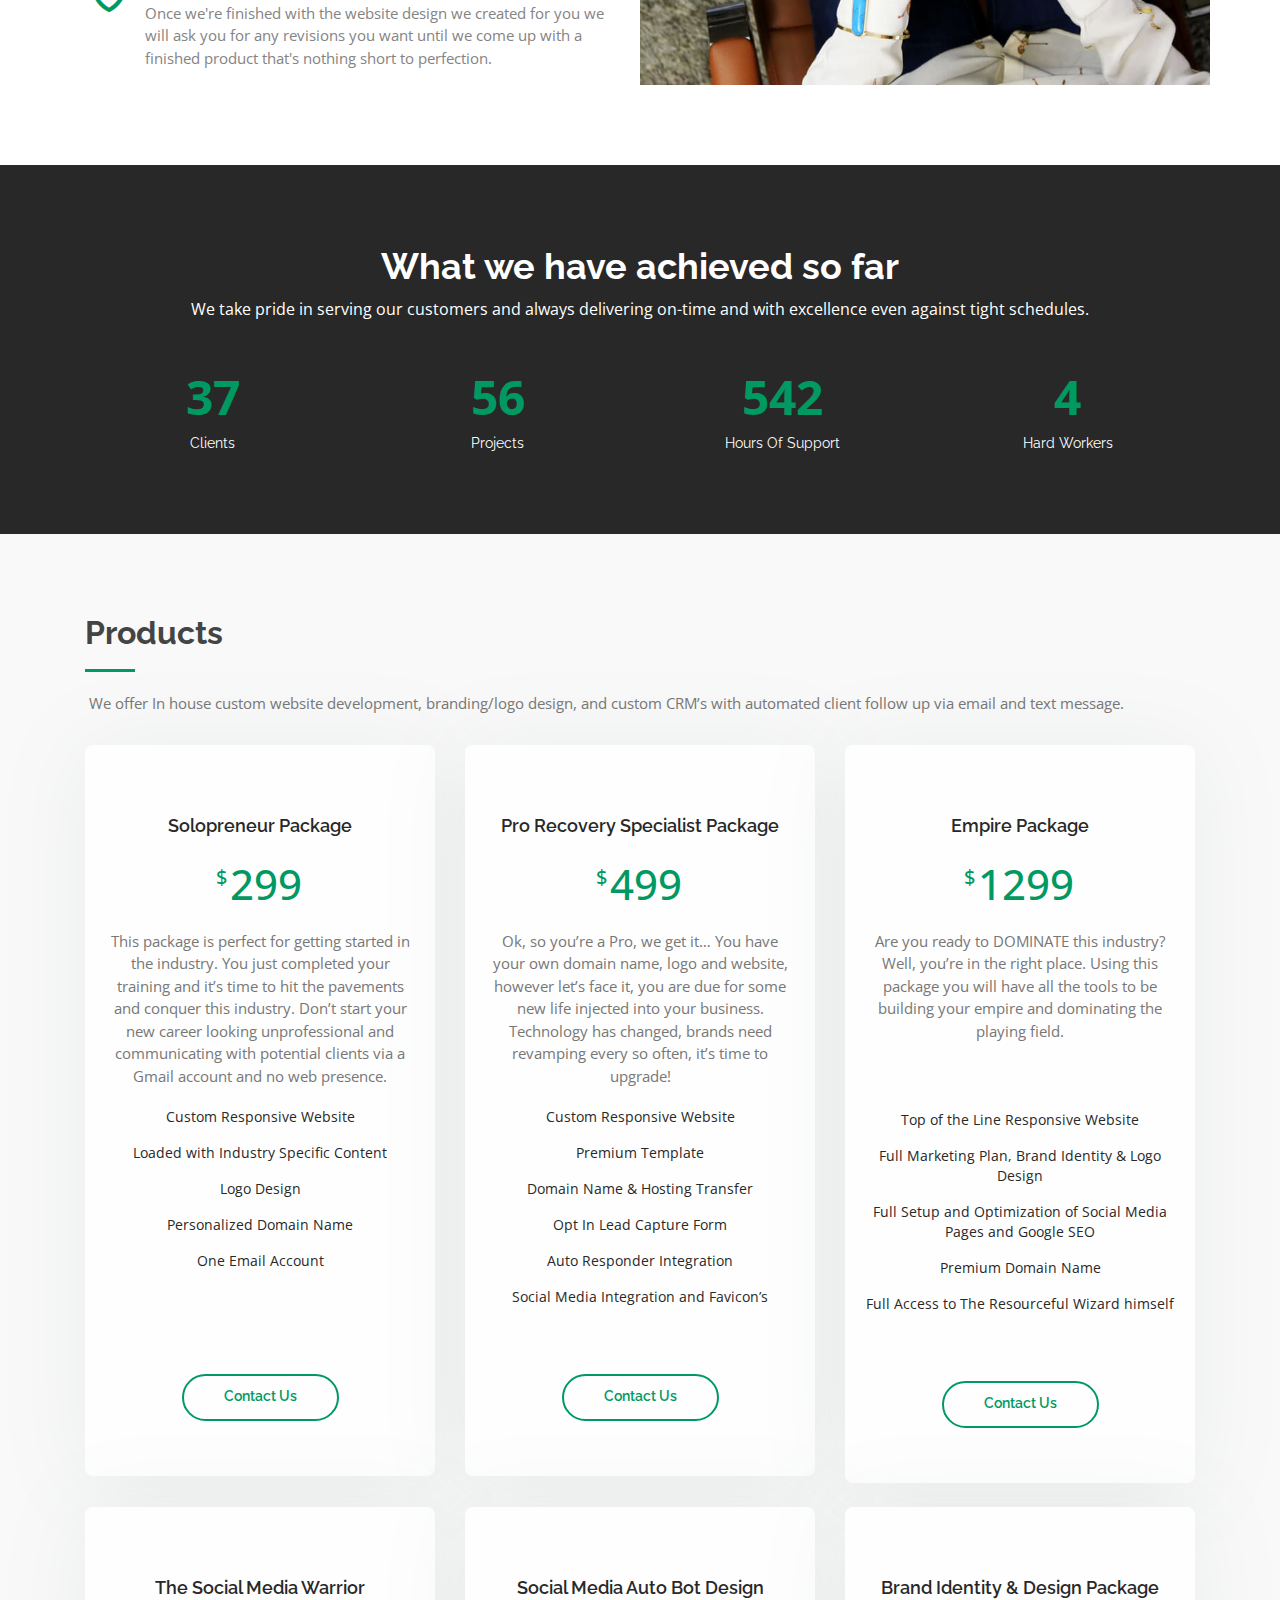
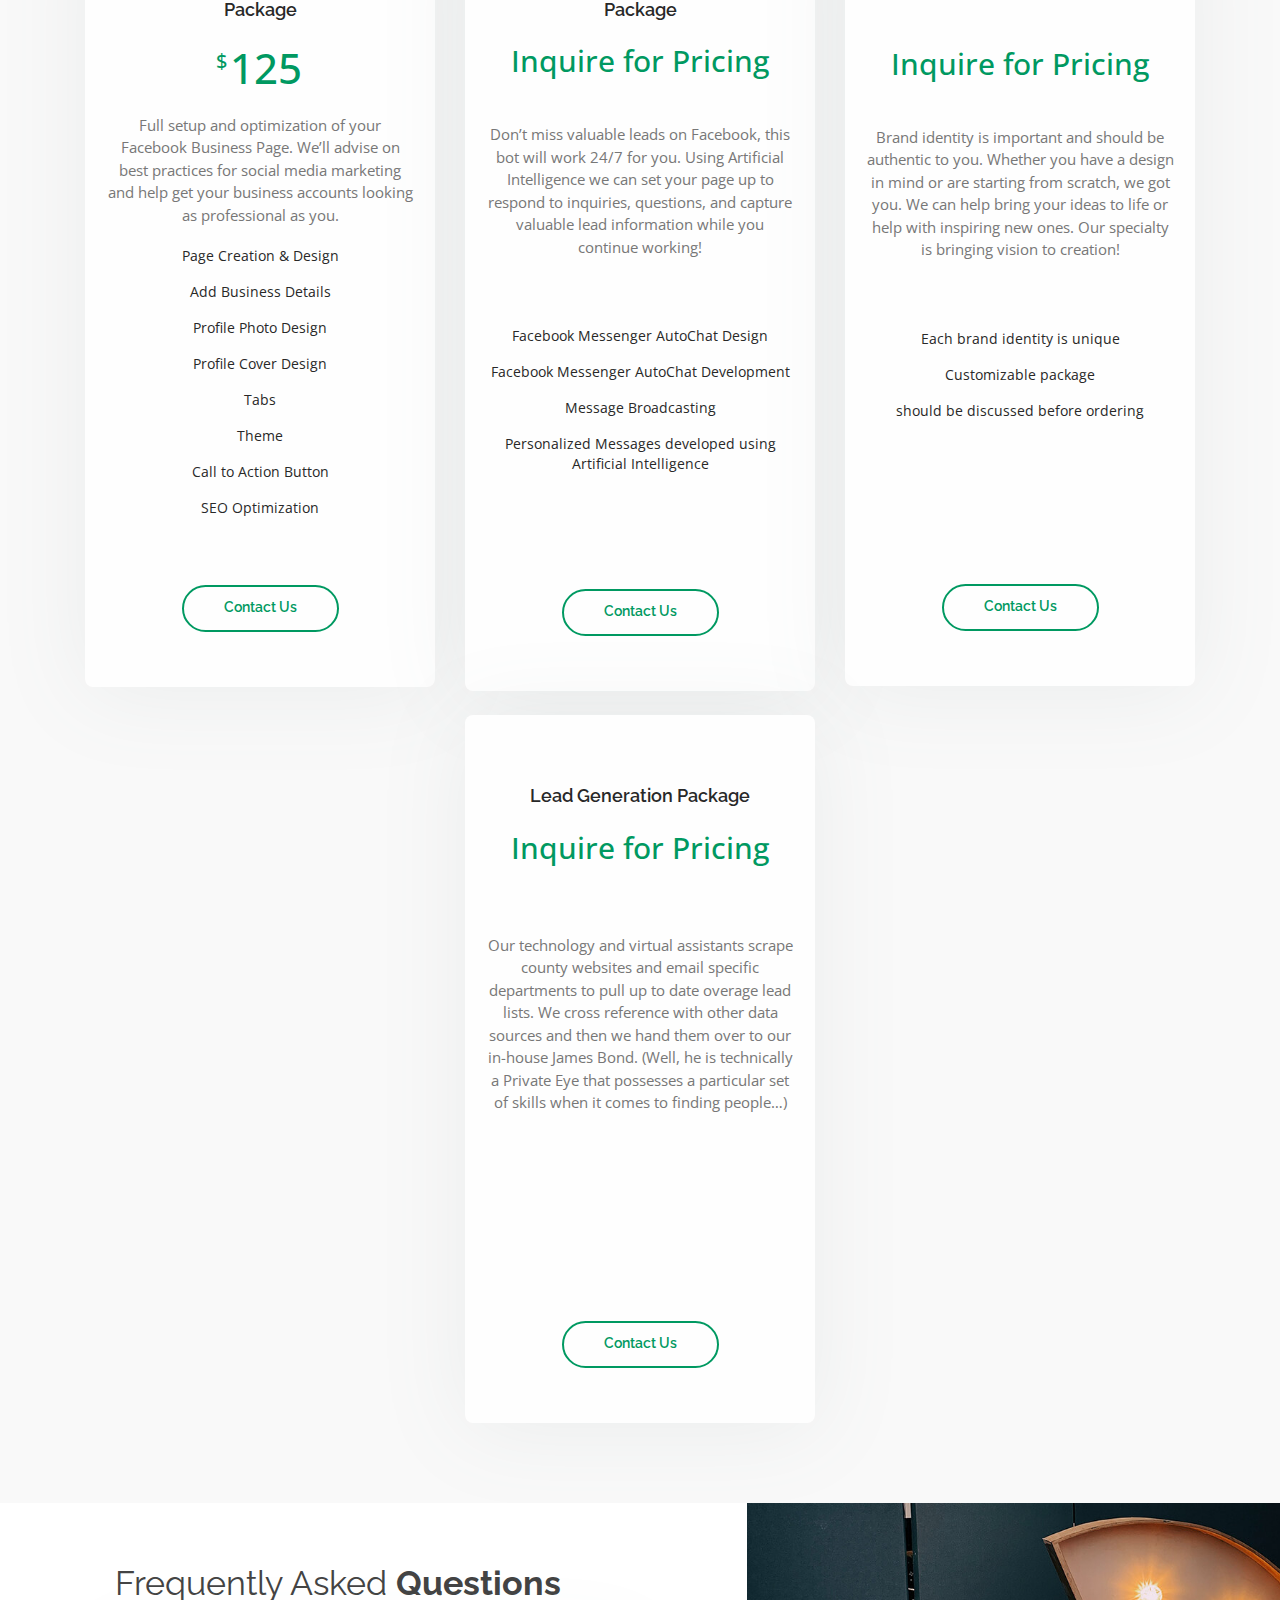
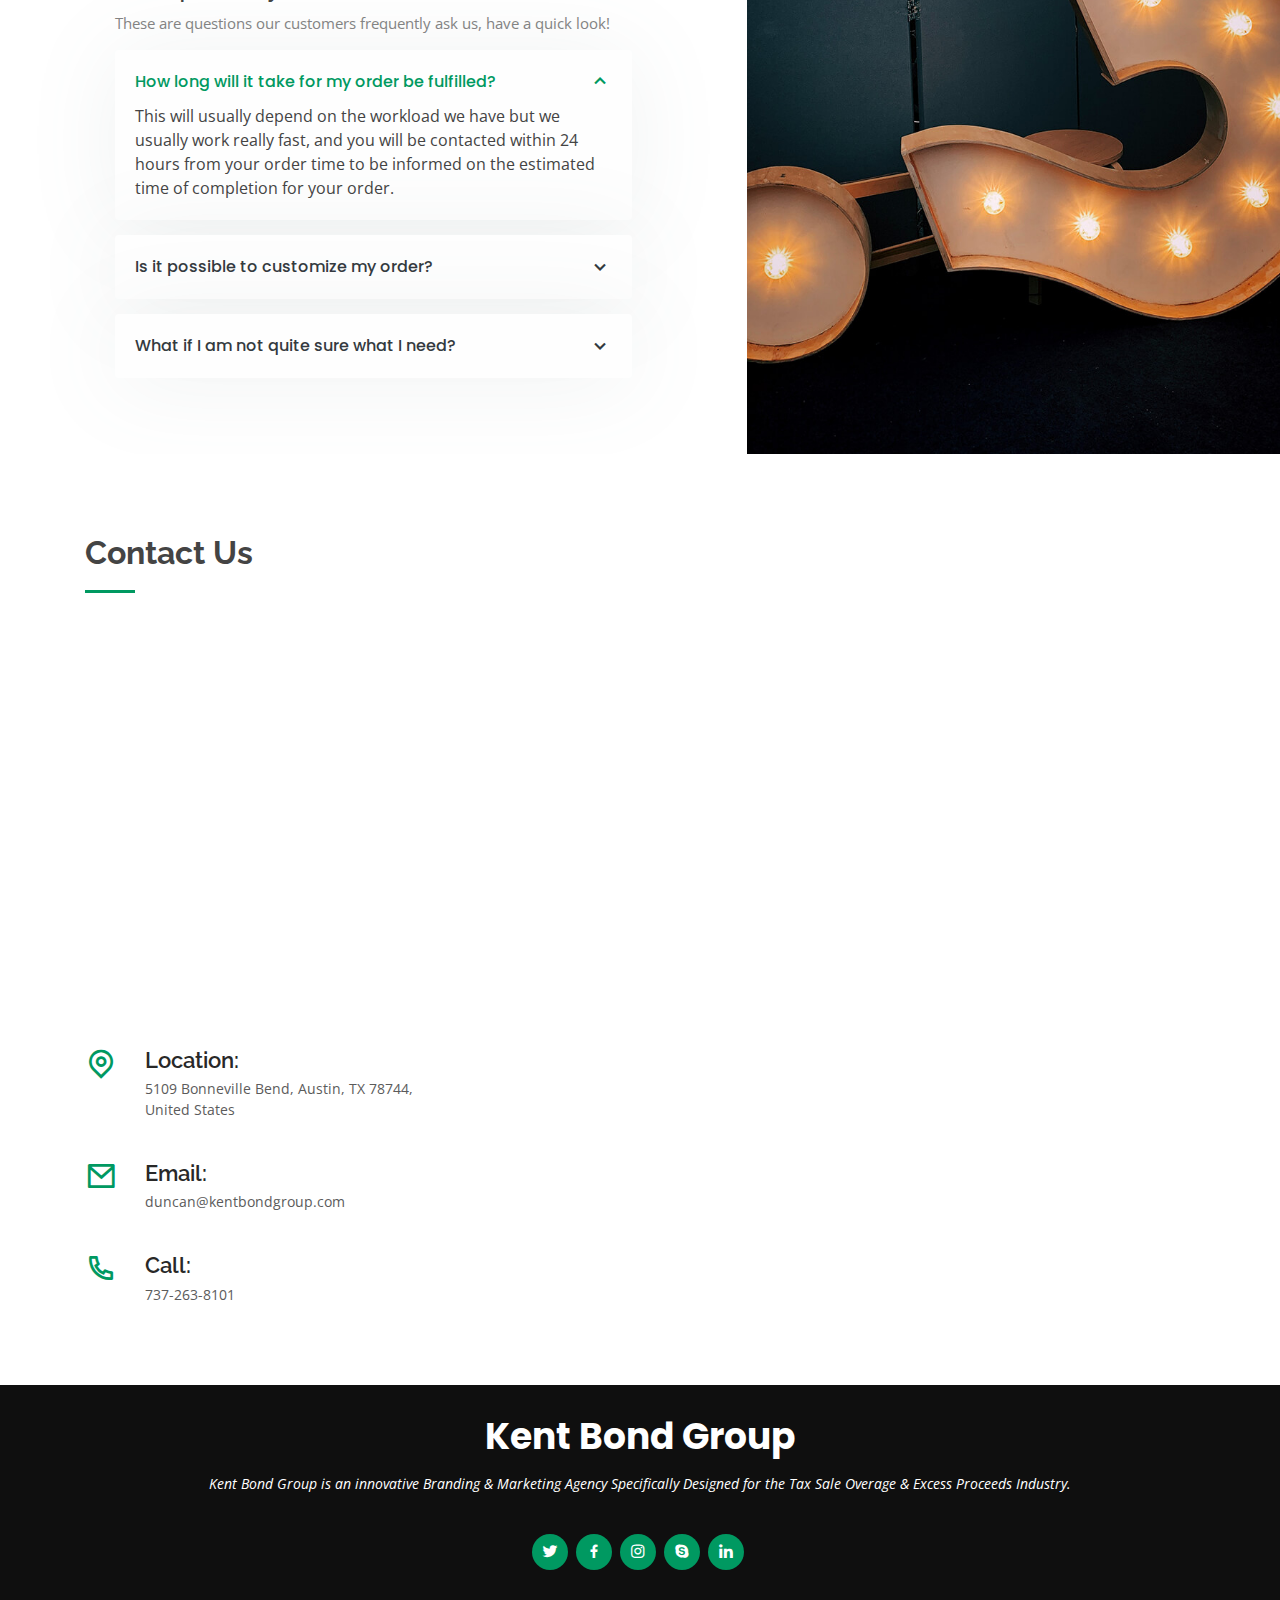
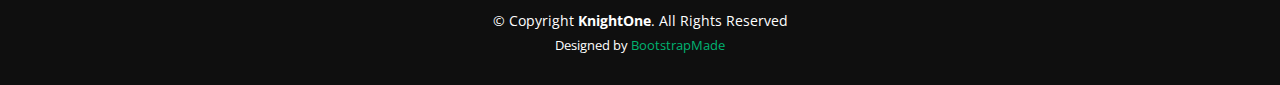
==== commit d0d32dd2: "final 1.5" ====
--- a/KnightOne/index.html
+++ b/KnightOne/index.html
@@ -72,7 +72,7 @@
     <div class="container">
       <div class="row justify-content-center">
         <div class="col-xl-8">
-          <h2>Innovative Branding & Marketing Agency specifically designed for the Tax Sale Overage & Excess Proceeds Industry.</h2>
+          <h2>Innovative Branding & Marketing Agency Specifically Designed for the Tax Sale Overage & Excess Proceeds Industry.</h2>
         </div>
       </div>
     </div>
@@ -553,7 +553,7 @@
   <footer id="footer">
     <div class="container">
       <h3>Kent Bond Group</h3>
-      <p>Kent Bond Group is an innovative Branding & Marketing Agency specifically designed for the Tax Sale Overage & Excess Proceeds Industry.</p>
+      <p>Kent Bond Group is an innovative Branding & Marketing Agency Specifically Designed for the Tax Sale Overage & Excess Proceeds Industry.</p>
       <div class="social-links">
         <a href="#" class="twitter"><i class="bx bxl-twitter"></i></a>
         <a href="#" class="facebook"><i class="bx bxl-facebook"></i></a>
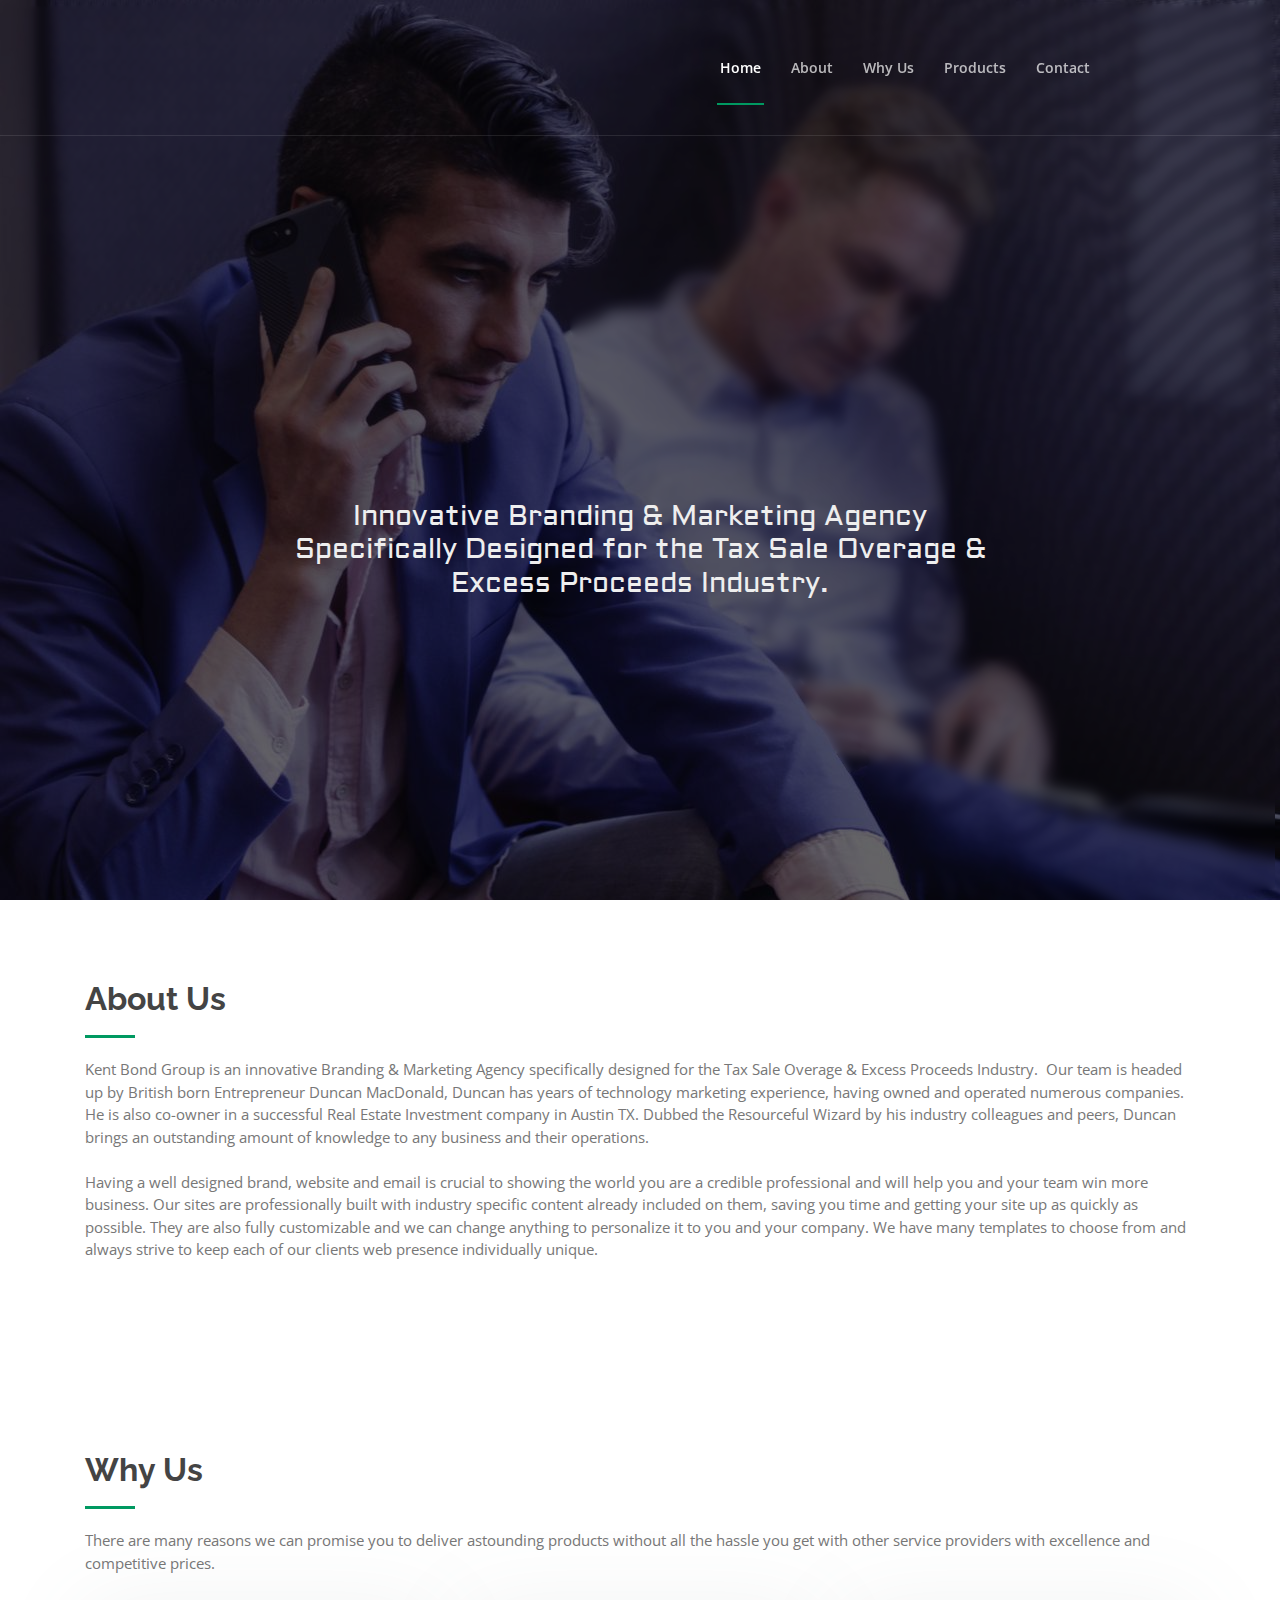
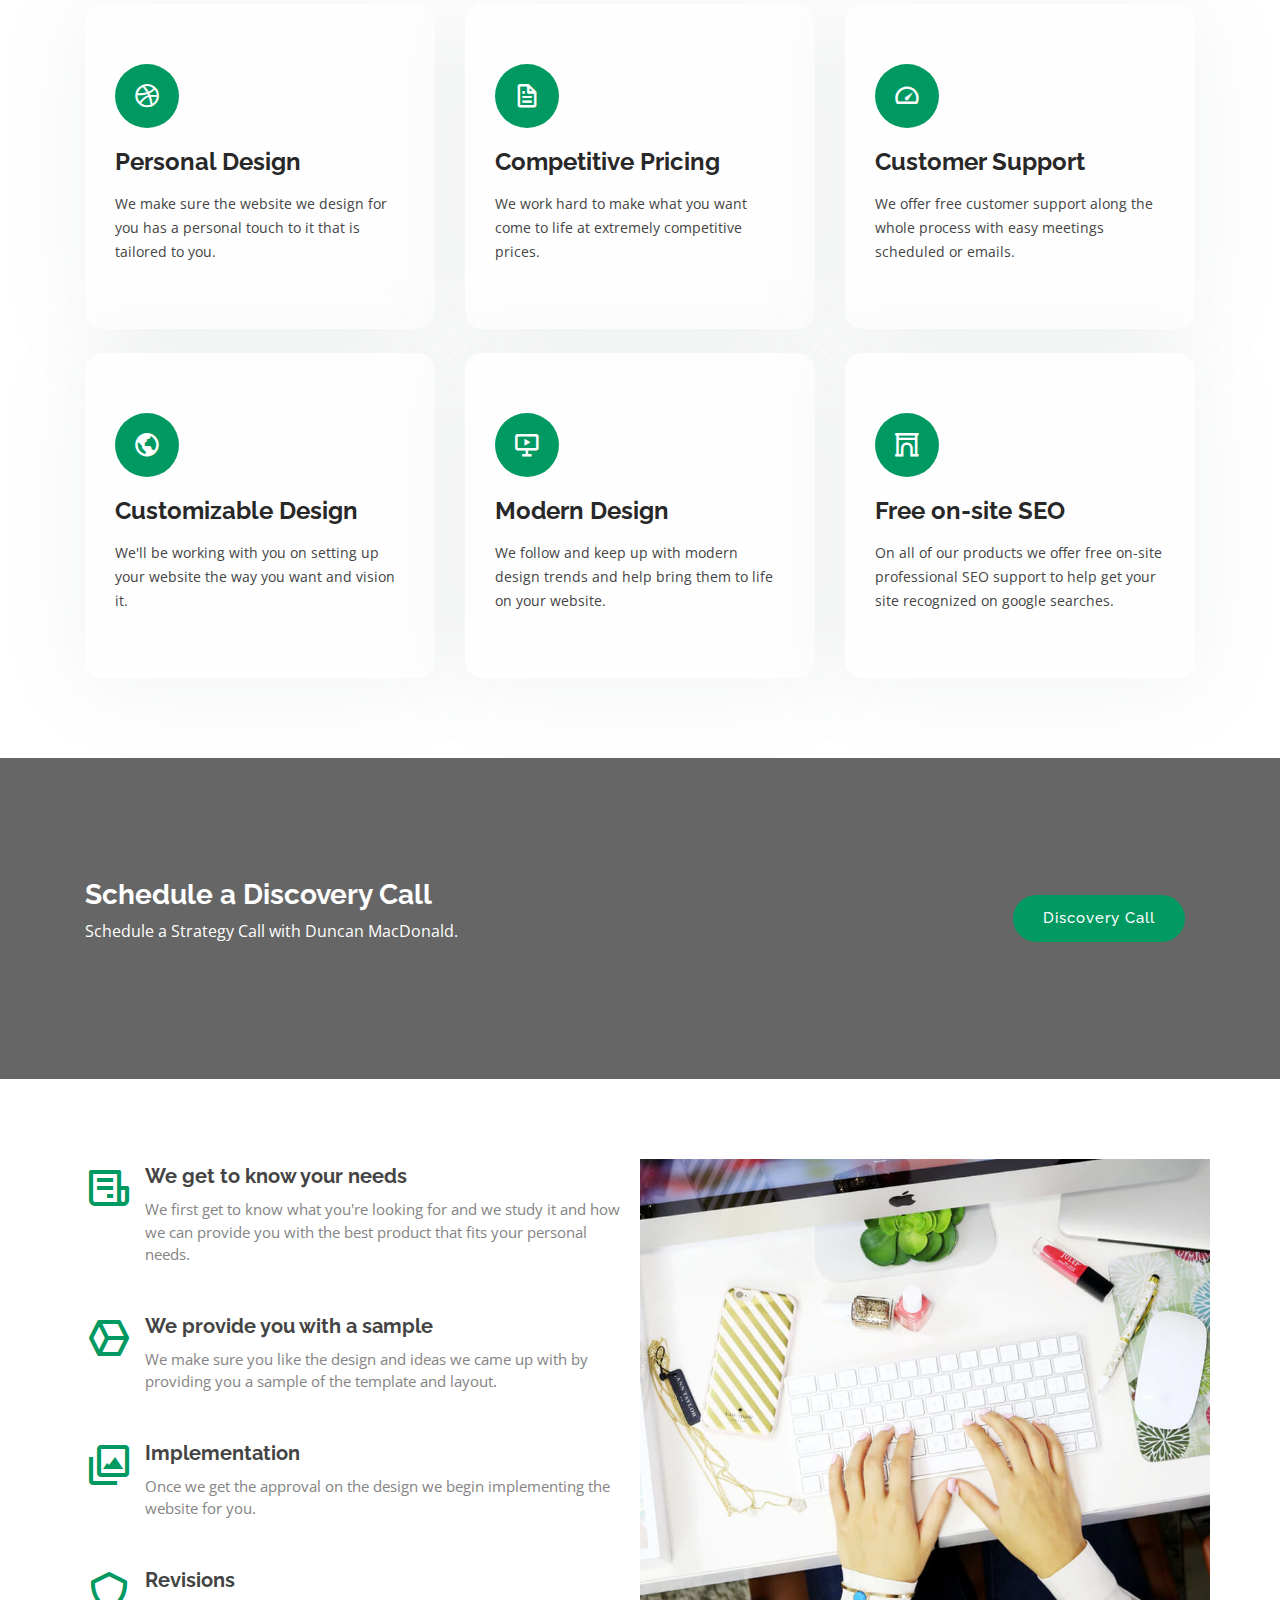
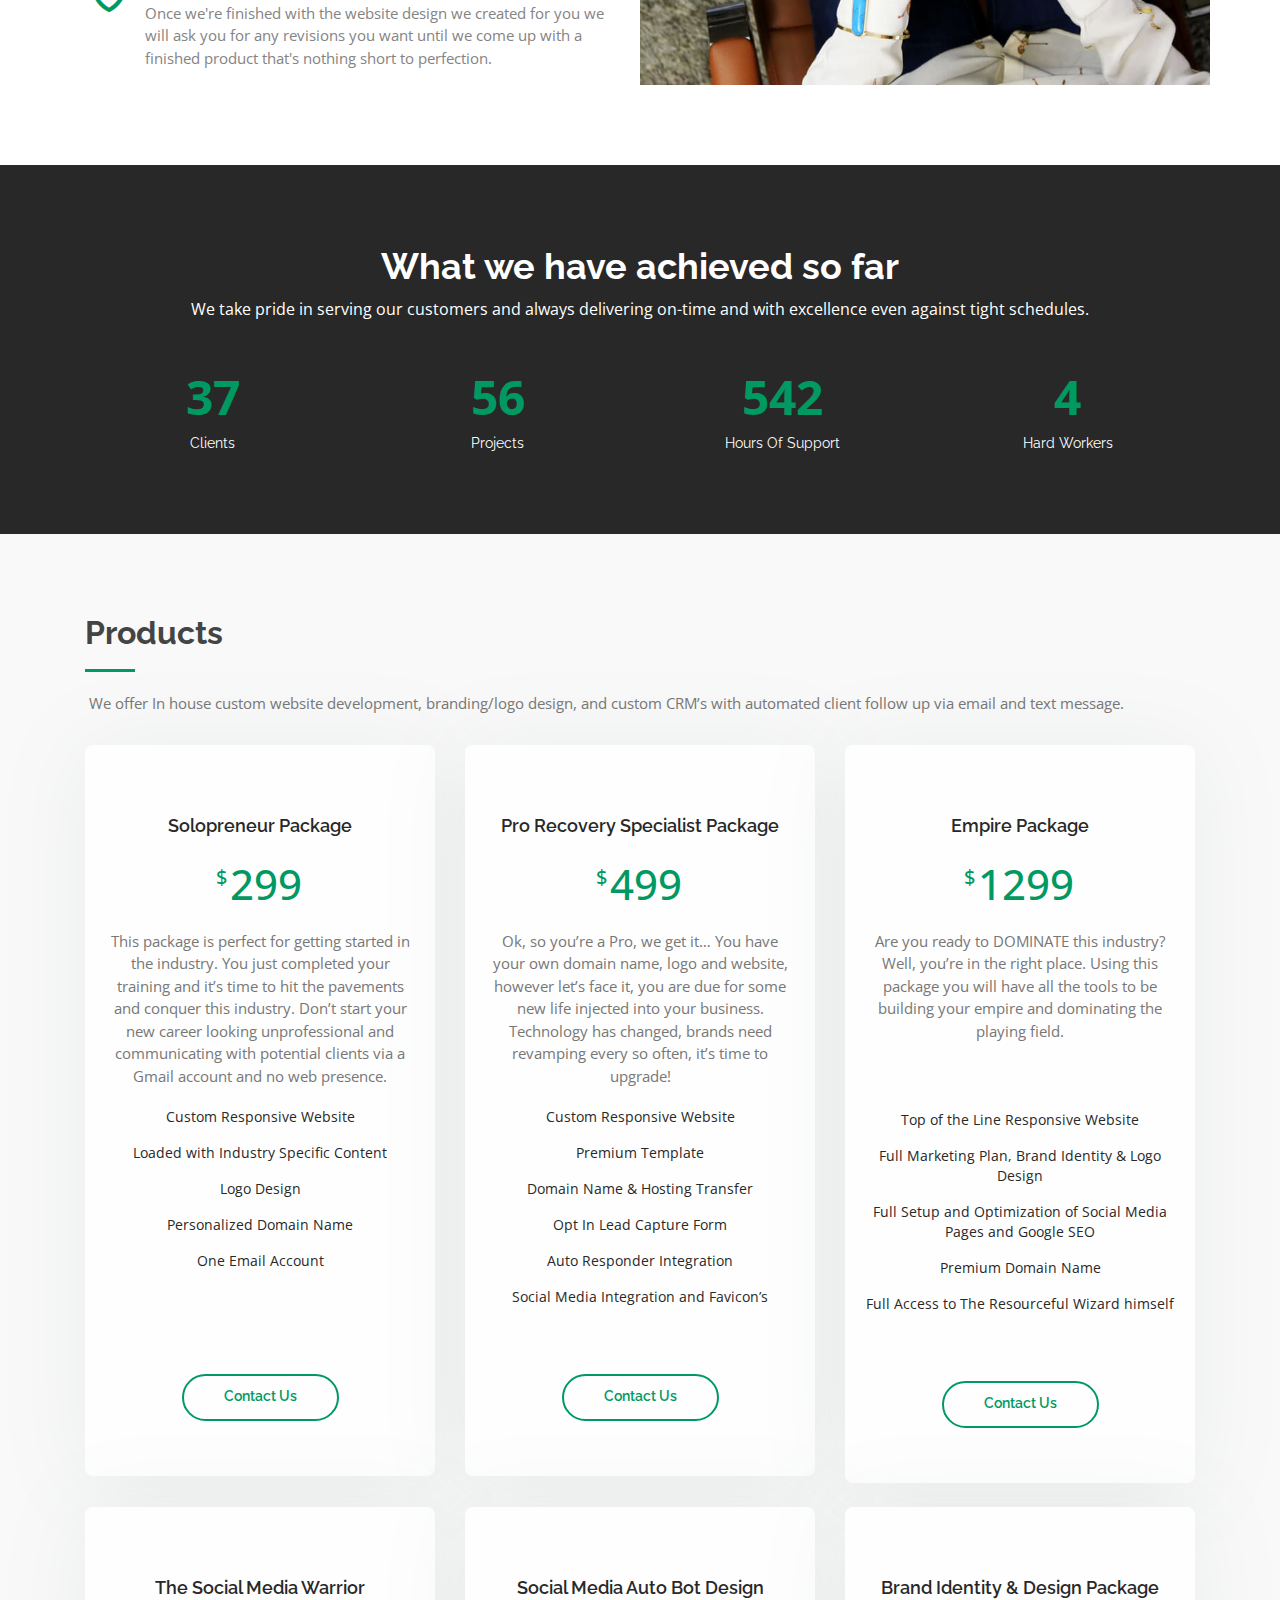
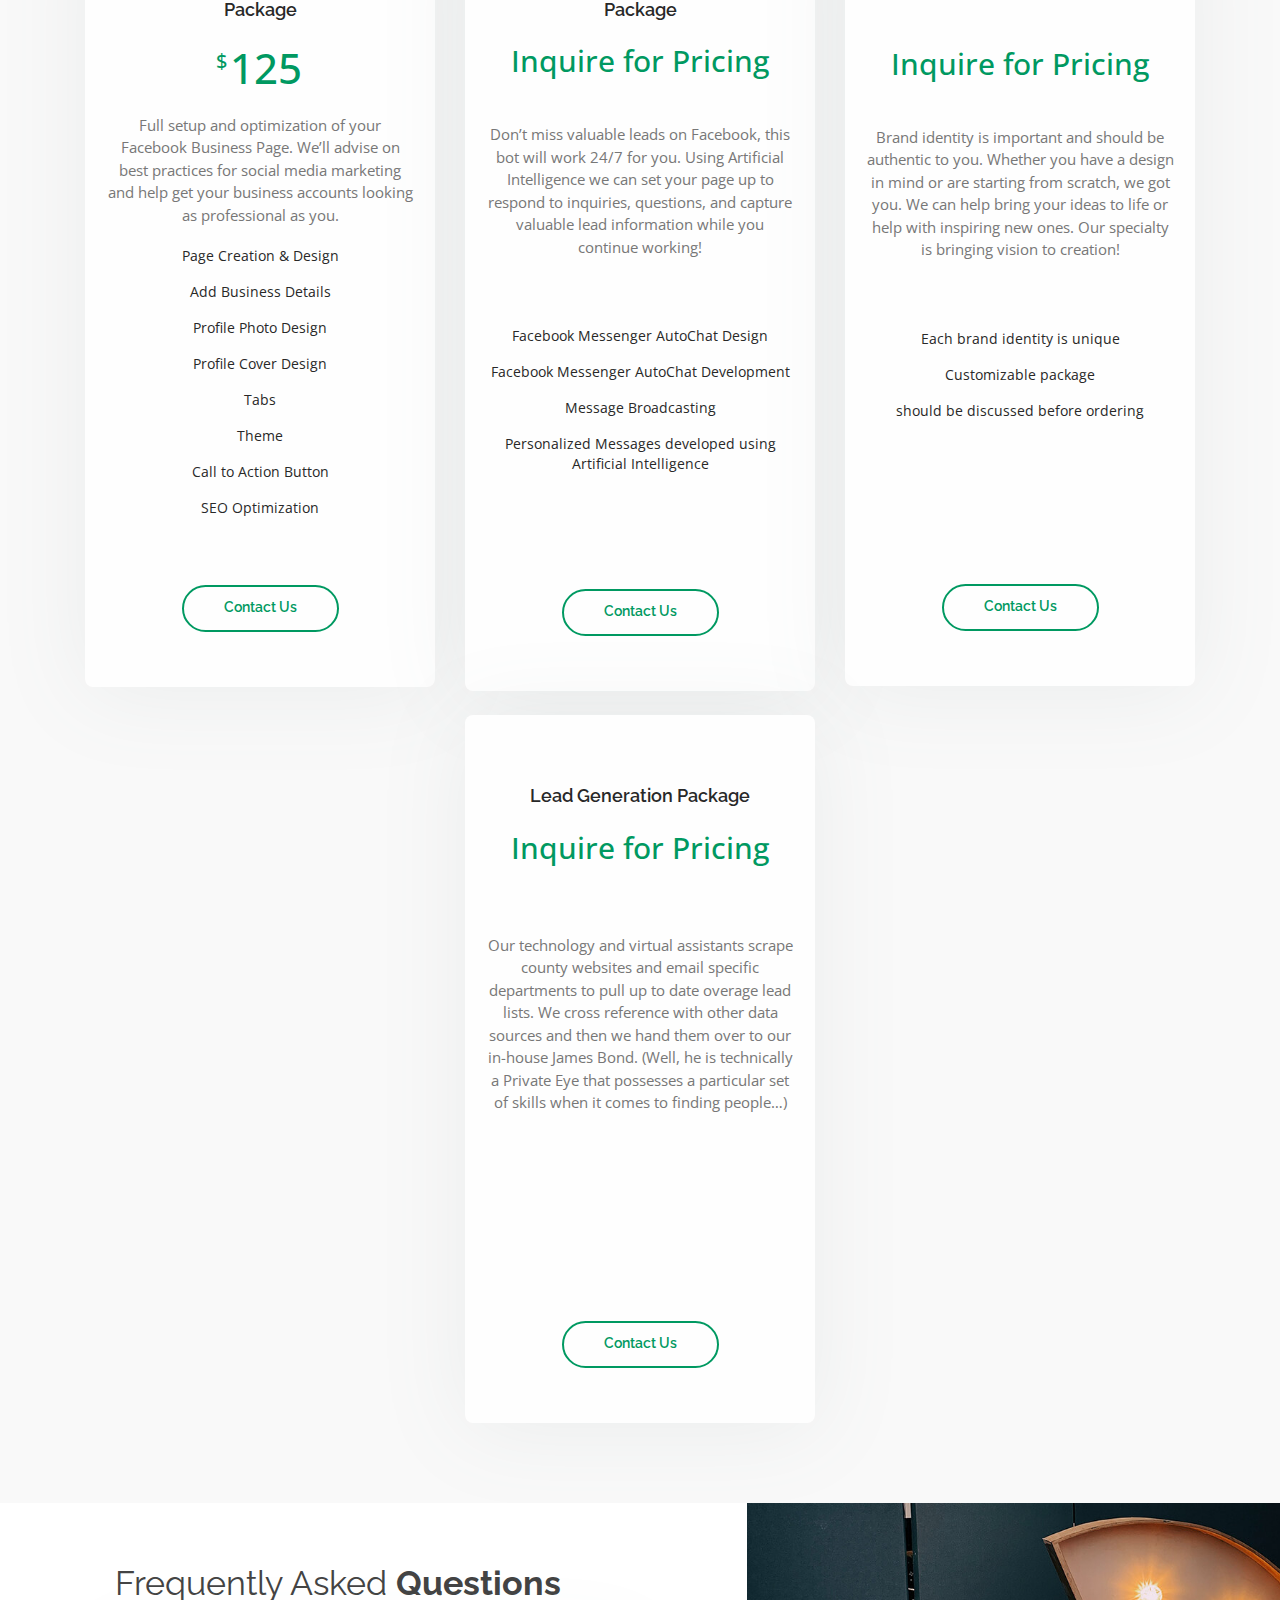
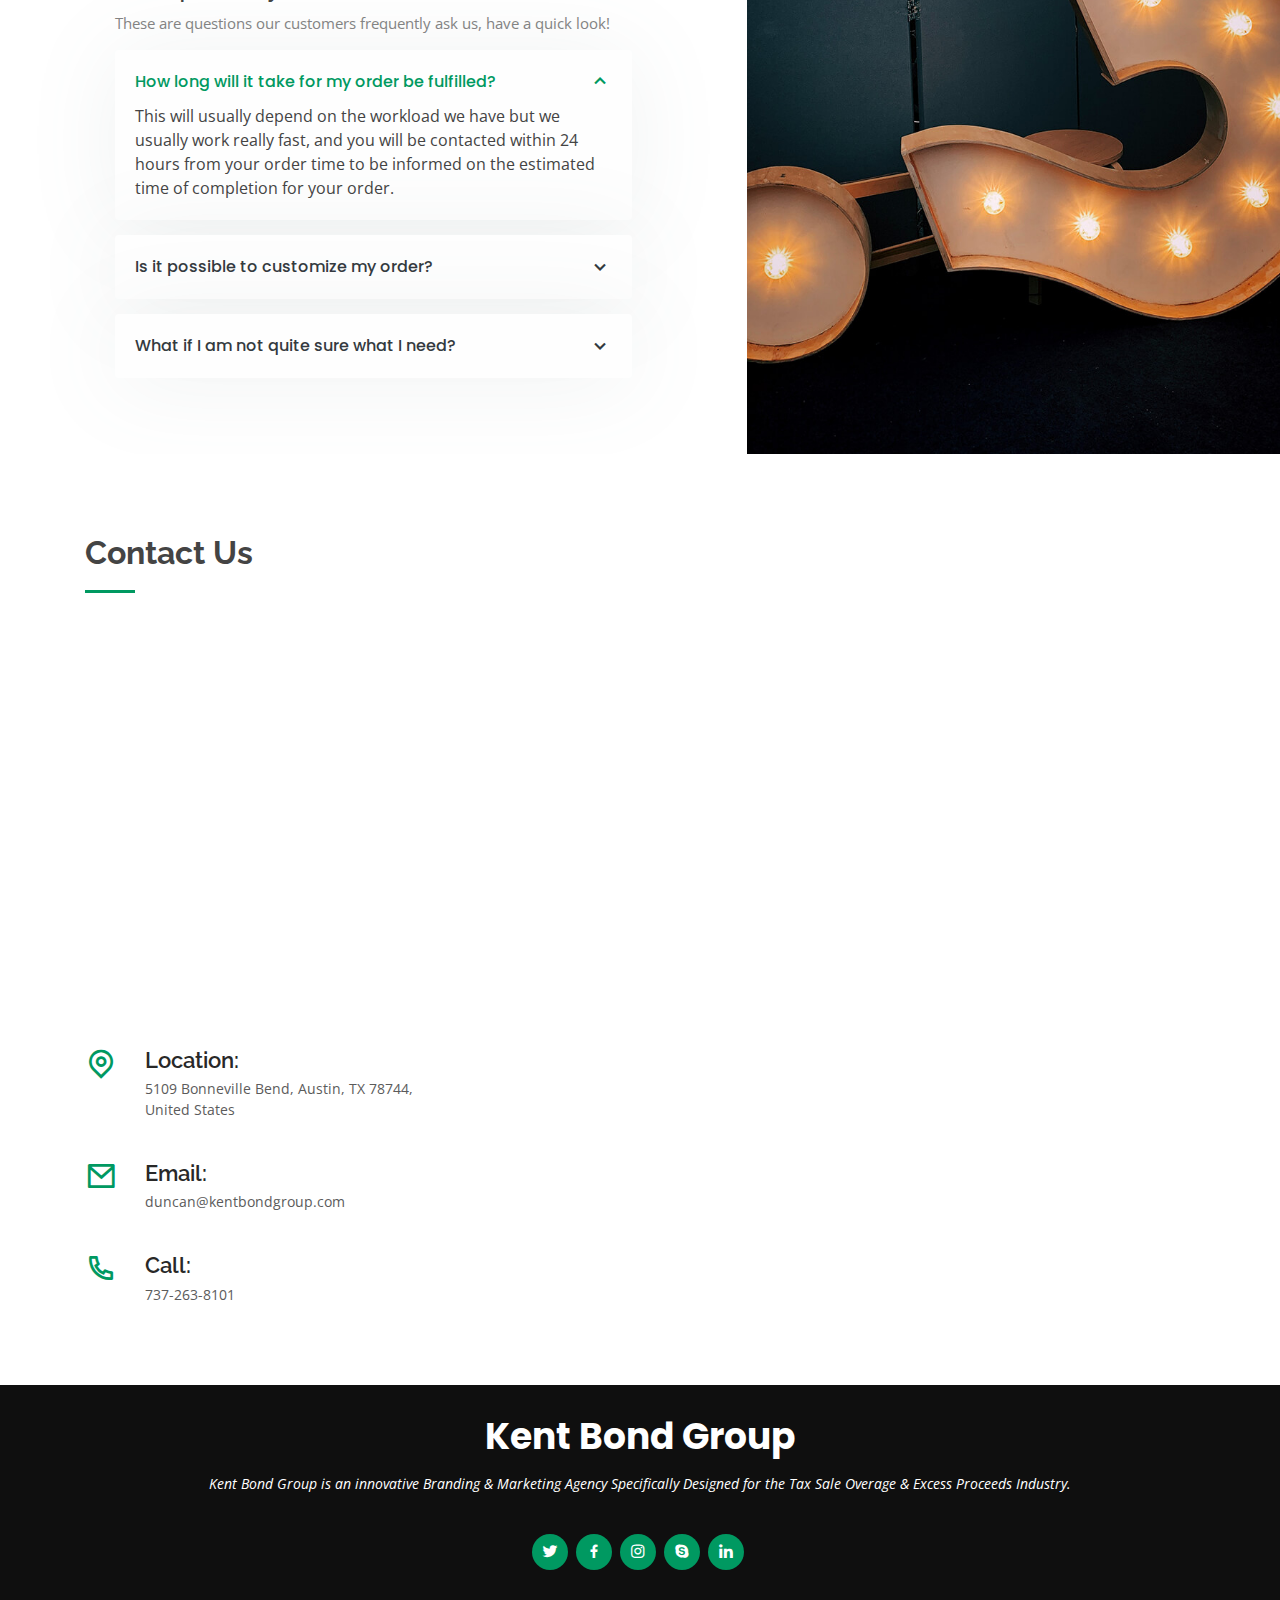
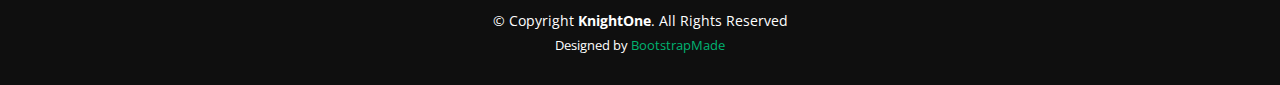
==== commit 3078f8d7: "final 4.5" ====
--- a/KnightOne/index.html
+++ b/KnightOne/index.html
@@ -23,7 +23,7 @@
   <link href="assets/vendor/remixicon/remixicon.css" rel="stylesheet">
   <link href="assets/vendor/venobox/venobox.css" rel="stylesheet">
   <link href="assets/vendor/owl.carousel/assets/owl.carousel.min.css" rel="stylesheet">
-
+  <link href='https://fonts.googleapis.com/css?family=Aldrich' rel='stylesheet'>
   <!-- Template Main CSS File -->
   <link href="assets/css/style.css" rel="stylesheet">
 
@@ -69,10 +69,11 @@
 
   <!-- ======= Hero Section ======= -->
   <section id="hero" class="d-flex flex-column justify-content-center">
+    <br/><br/><br/><br/><br/><br/><br/>
     <div class="container">
       <div class="row justify-content-center">
         <div class="col-xl-8">
-          <h2>Innovative Branding & Marketing Agency Specifically Designed for the Tax Sale Overage & Excess Proceeds Industry.</h2>
+		<h2 style="font-family: 'Aldrich';">Innovative Branding & Marketing Agency Specifically Designed for the Tax Sale Overage & Excess Proceeds Industry.</h2>
         </div>
       </div>
     </div>
@@ -593,4 +594,4 @@
 
 </body>
 
-</html>+</html>
--- a/KnightOne/assets/css/style.css
+++ b/KnightOne/assets/css/style.css
@@ -440,7 +440,7 @@
 #hero h2 {
   color: #eee;
   margin-bottom: 40px;
-  font-size: 24px;
+  font-size: 28px;
 }
 
 #hero .play-btn {
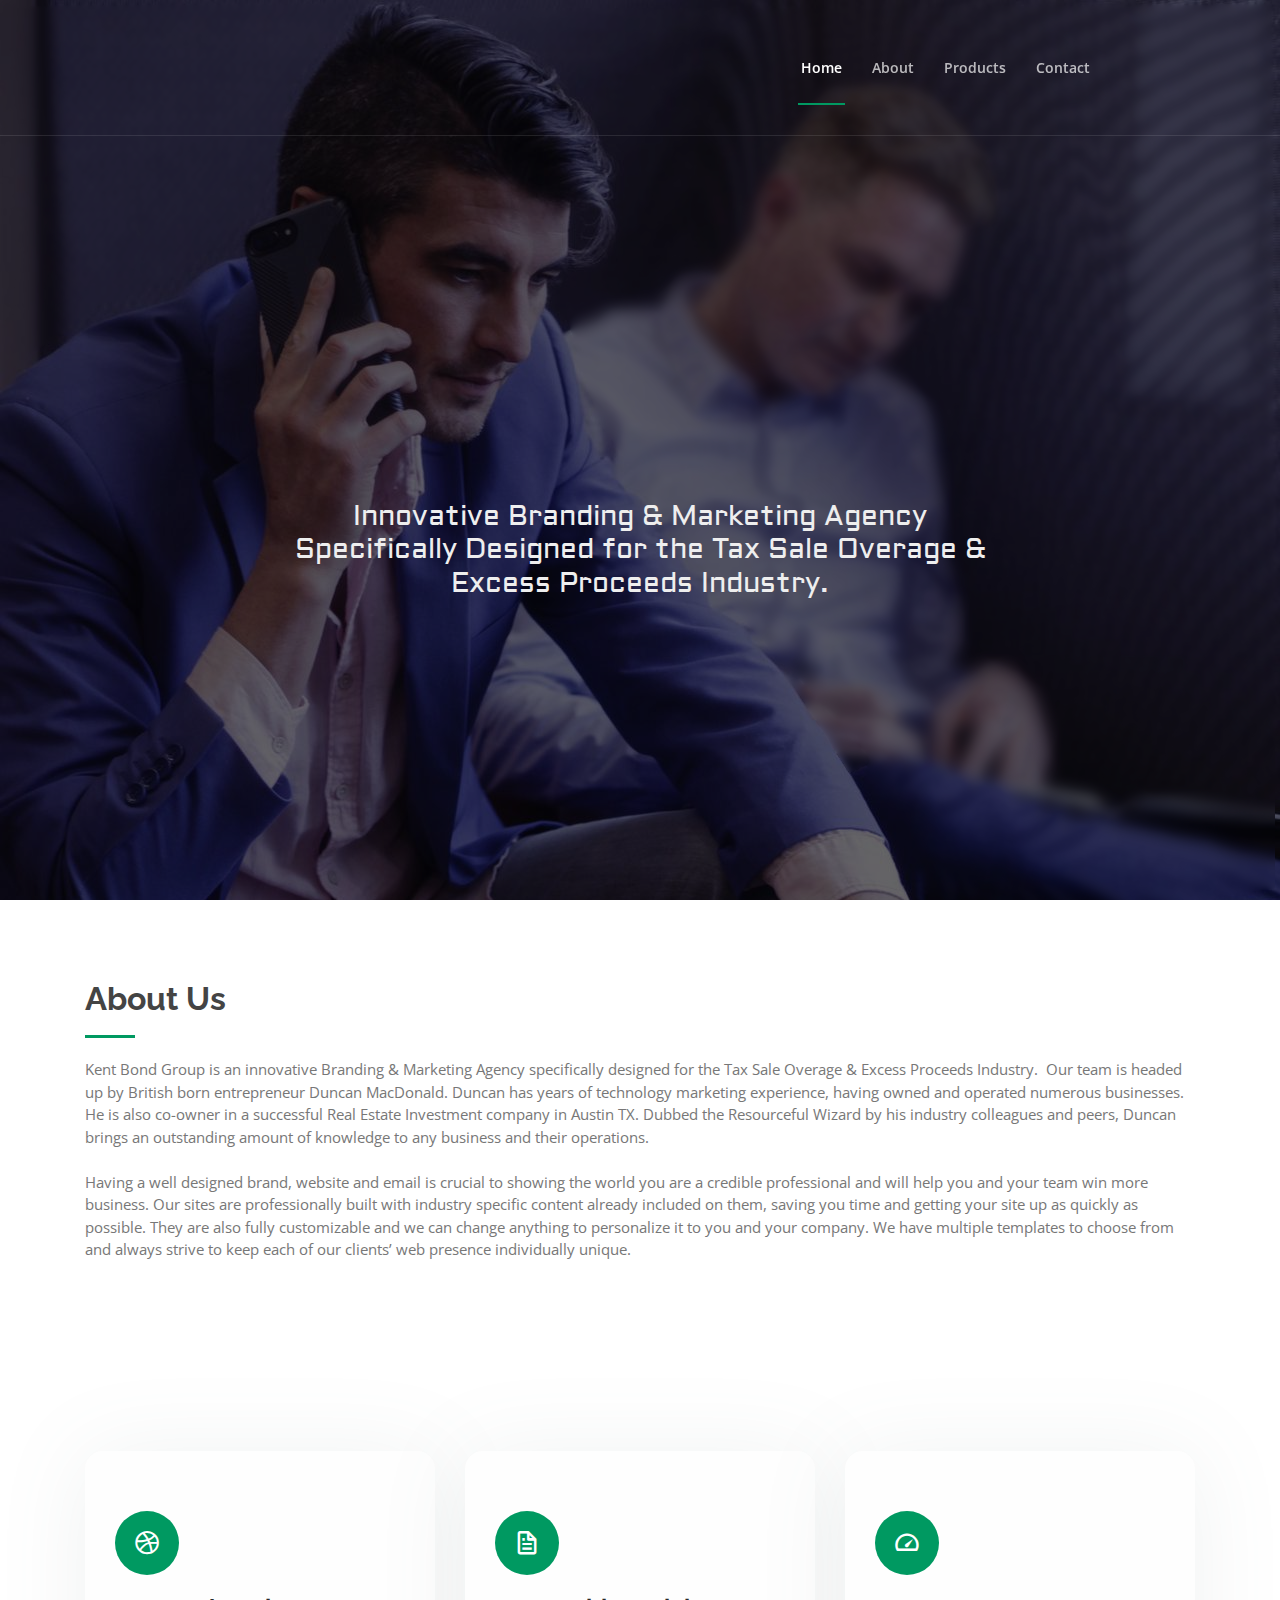
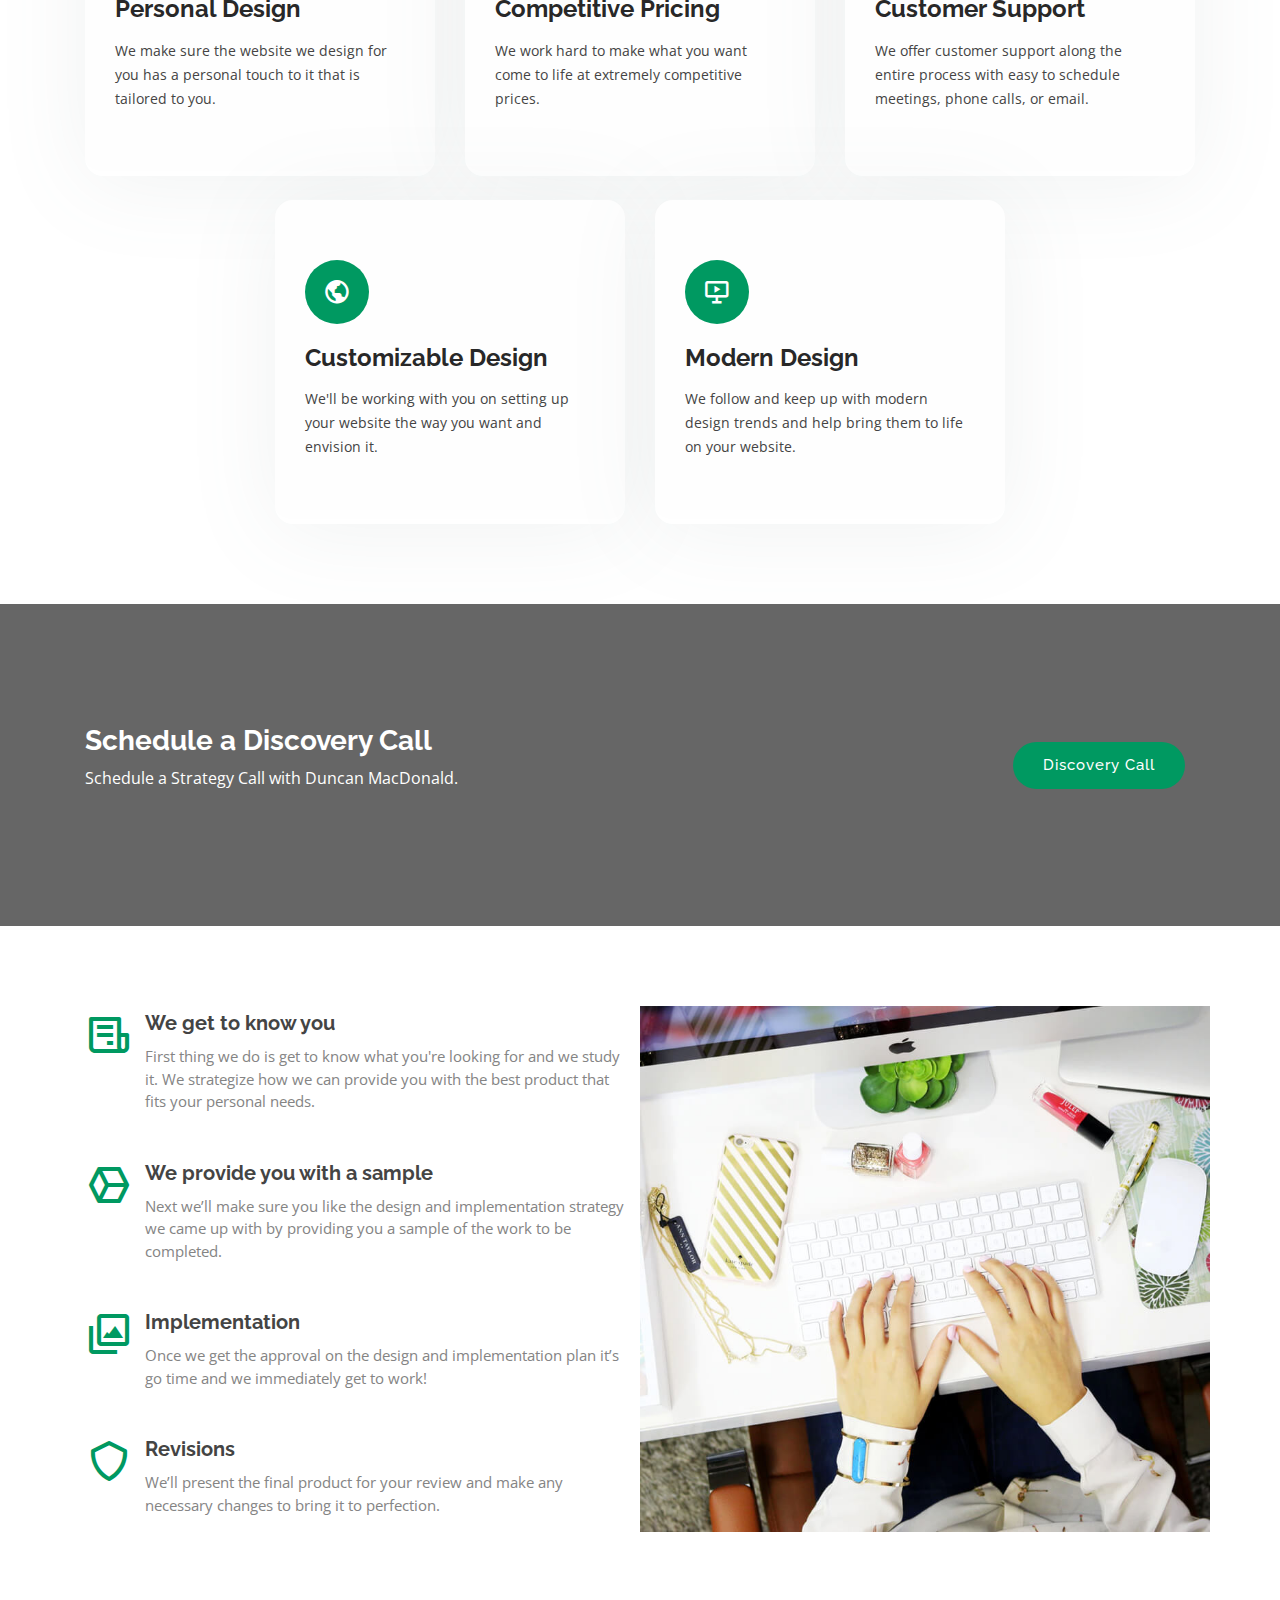
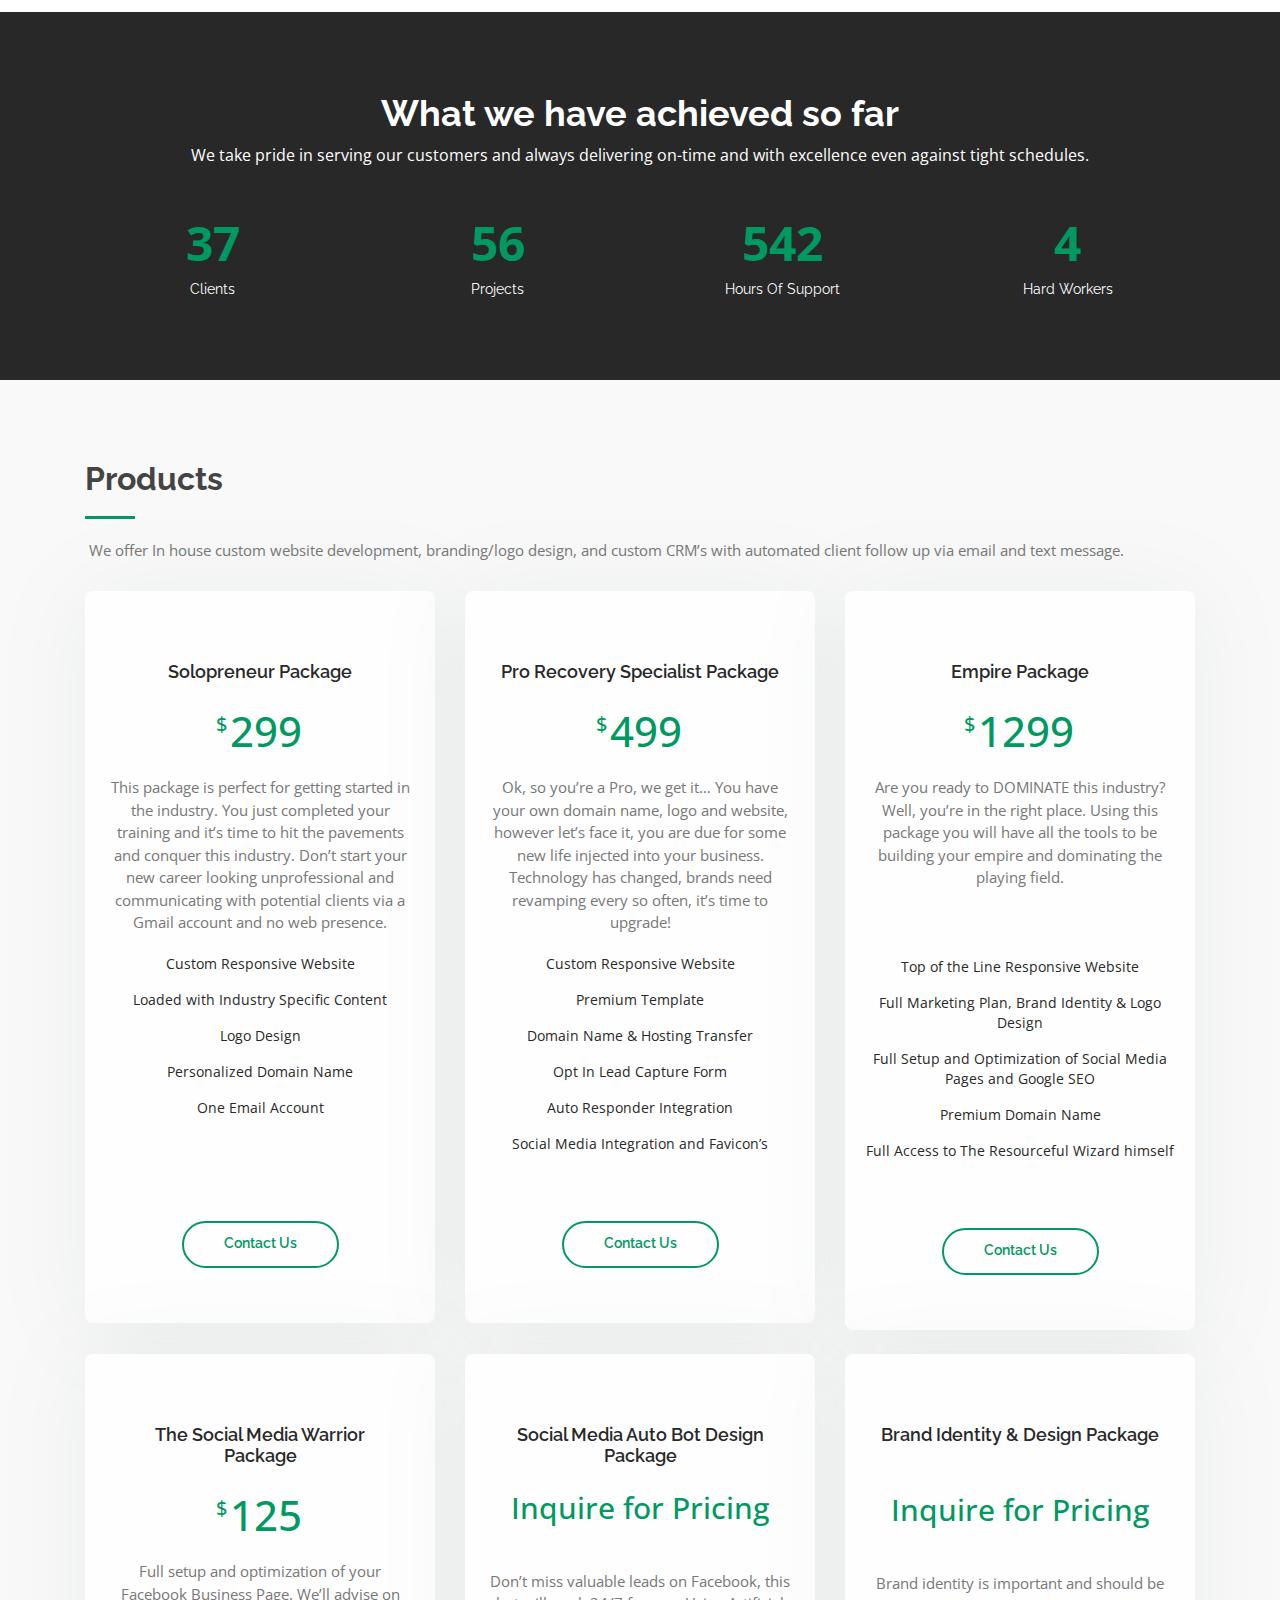
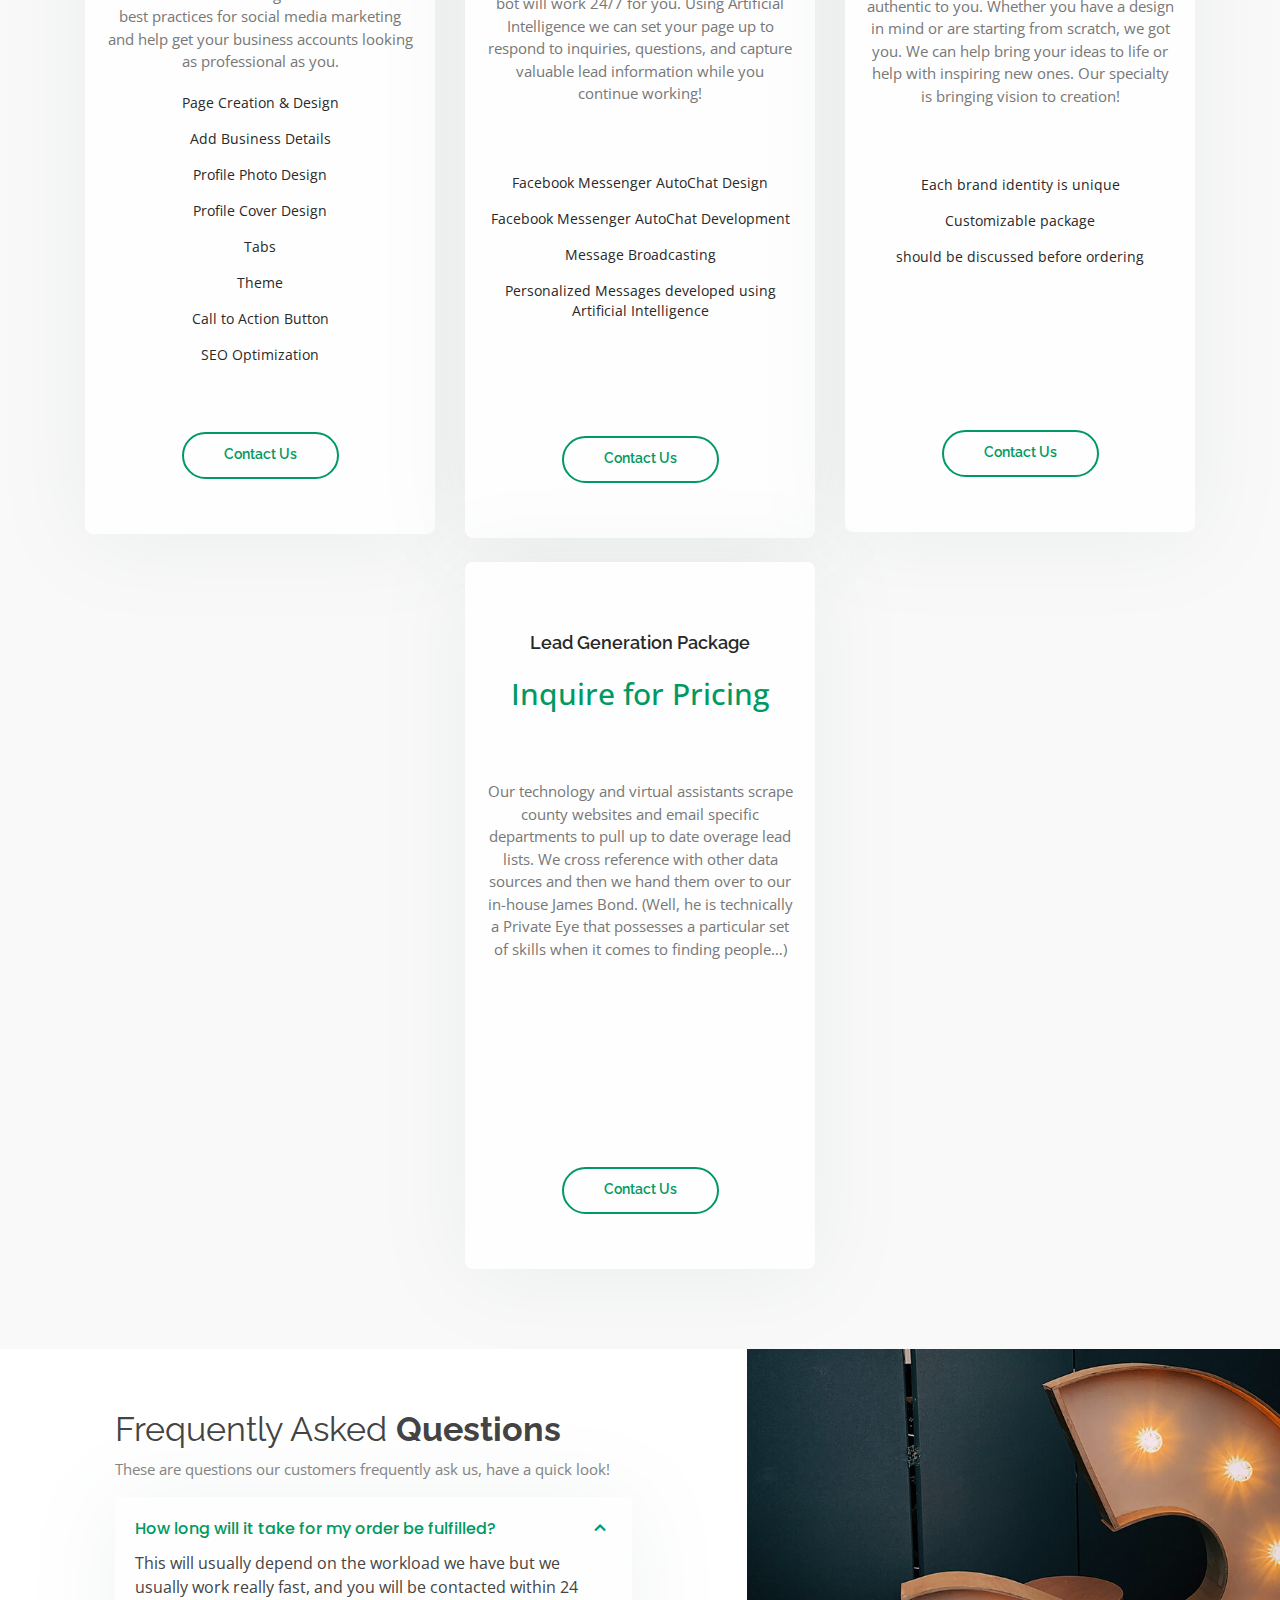
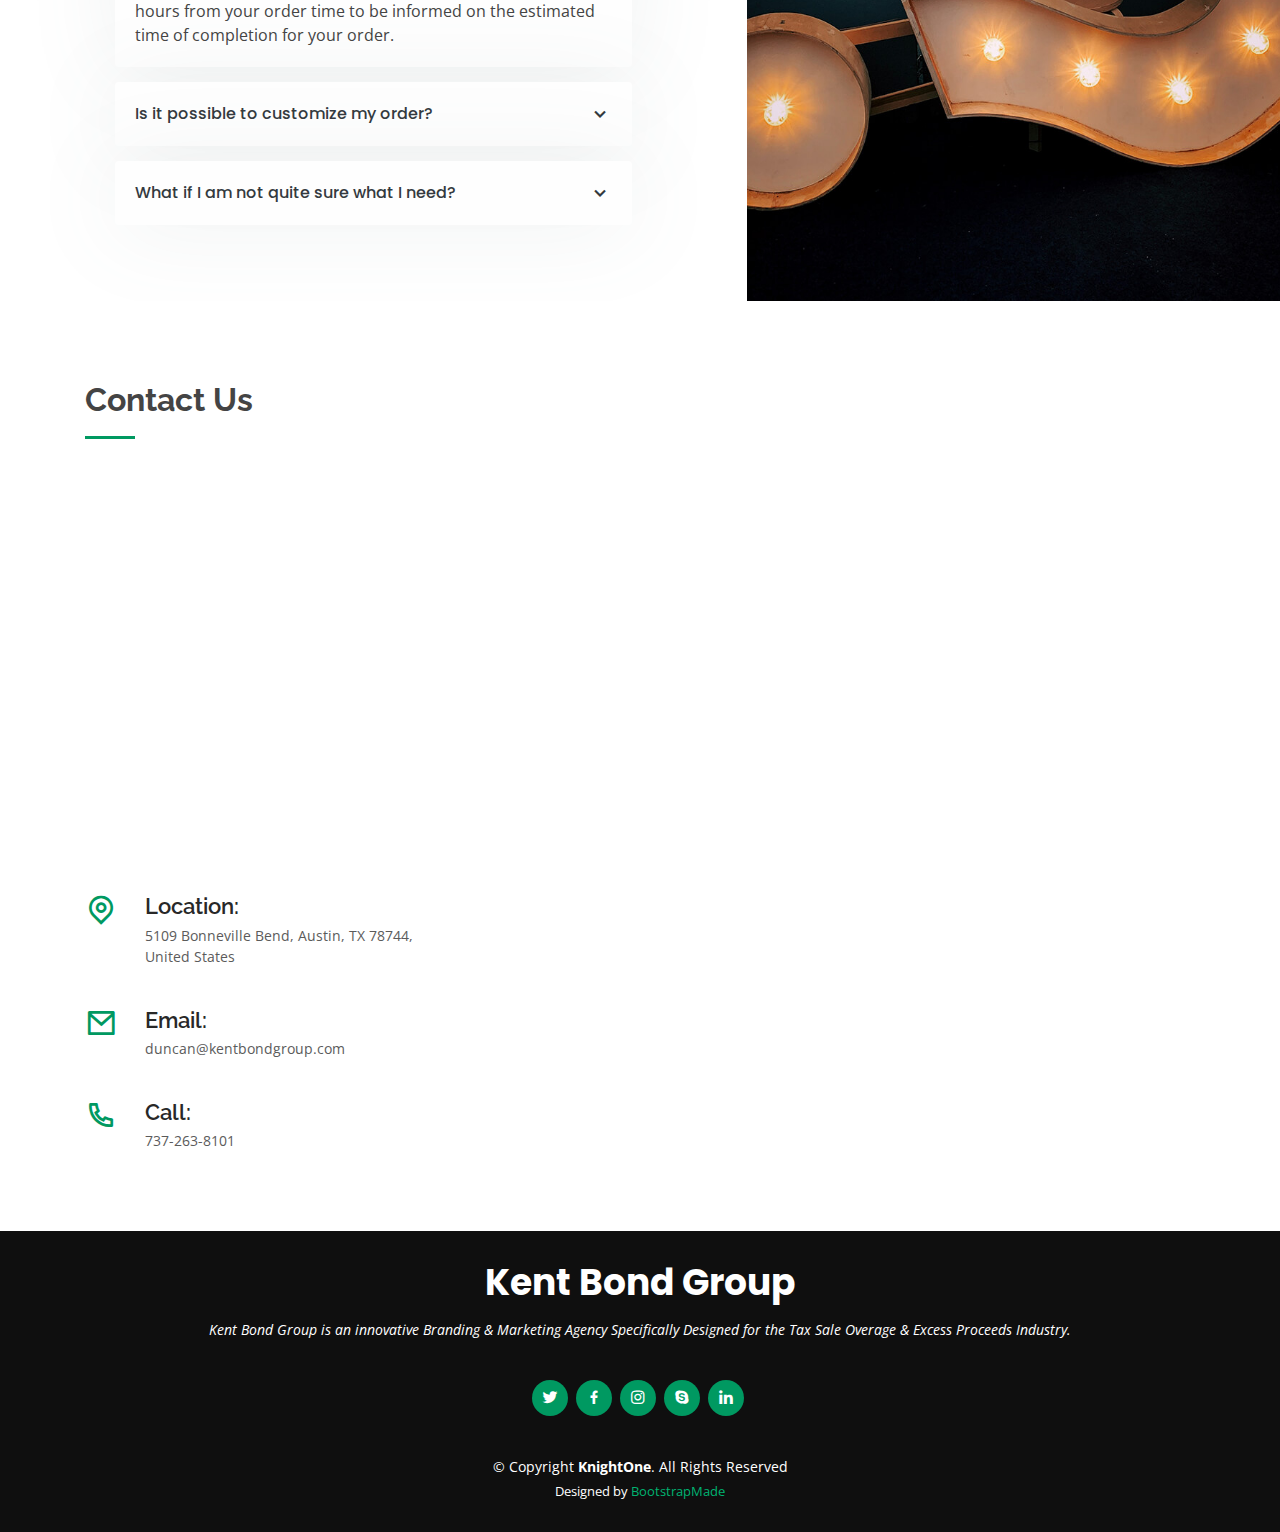
==== commit de93740d: "minor changes" ====
--- a/KnightOne/index.html
+++ b/KnightOne/index.html
@@ -53,7 +53,6 @@
             <ul>
               <li class="active"><a href="index.html">Home</a></li>
               <li><a href="#about">About</a></li>
-              <li><a href="#services">Why Us</a></li>
               <li><a href="#pricing">Products</a></li>
               <li><a href="#contact">Contact</a></li>
 
@@ -87,9 +86,9 @@
 
         <div class="section-title">
           <h2>About Us</h2>
-          <p>Kent Bond Group is an innovative Branding & Marketing Agency specifically designed for the Tax Sale Overage & Excess Proceeds Industry.  Our team is headed up by British born Entrepreneur Duncan MacDonald, Duncan has years of technology marketing experience, having owned and operated numerous companies. He is also co-owner in a successful Real Estate Investment company in Austin TX. Dubbed the Resourceful Wizard by his industry colleagues and peers, Duncan brings an outstanding amount of knowledge to any business and their operations. 
+          <p>Kent Bond Group is an innovative Branding & Marketing Agency specifically designed for the Tax Sale Overage & Excess Proceeds Industry.  Our team is headed up by British born entrepreneur Duncan MacDonald. Duncan has years of technology marketing experience, having owned and operated numerous businesses. He is also co-owner in a successful Real Estate Investment company in Austin TX. Dubbed the Resourceful Wizard by his industry colleagues and peers, Duncan brings an outstanding amount of knowledge to any business and their operations.
 <br/><br/>
-Having a well designed brand, website and email is crucial to showing the world you are a credible professional and will help you and your team win more business. Our sites are professionally built with industry specific content already included on them, saving you time and getting your site up as quickly as possible. They are also fully customizable and we can change anything to personalize it to you and your company. We have many templates to choose from and always strive to keep each of our clients web presence individually unique.</p>
+Having a well designed brand, website and email is crucial to showing the world you are a credible professional and will help you and your team win more business. Our sites are professionally built with industry specific content already included on them, saving you time and getting your site up as quickly as possible. They are also fully customizable and we can change anything to personalize it to you and your company. We have multiple templates to choose from and always strive to keep each of our clients’ web presence individually unique.</p>
         </div>
 
         <!--<div class="row content">
@@ -120,12 +119,6 @@
     <!-- ======= Services Section ======= -->
     <section id="services" class="services">
       <div class="container">
-
-        <div class="section-title">
-          <h2>Why Us</h2>
-          <p>There are many reasons we can promise you to deliver astounding products without all the hassle you get with other service providers with excellence and competitive prices.</p>
-        </div>
-
         <div class="row">
           <div class="col-lg-4 col-md-6 d-flex align-items-stretch">
             <div class="icon-box">
@@ -147,15 +140,17 @@
             <div class="icon-box">
               <div class="icon"><i class="bx bx-tachometer"></i></div>
               <h4><a href="">Customer Support</a></h4>
-              <p>We offer free customer support along the whole process with easy meetings scheduled or emails.</p>
-            </div>
-          </div>
-
+              <p>We offer customer support along the entire process with easy to schedule meetings, phone calls, or email.</p>
+            </div>
+          </div>
+
+
+          <div class="col-lg-2"></div>
           <div class="col-lg-4 col-md-6 d-flex align-items-stretch mt-4">
             <div class="icon-box">
               <div class="icon"><i class="bx bx-world"></i></div>
               <h4><a href="">Customizable Design</a></h4>
-              <p>We'll be working with you on setting up your website the way you want and vision it.</p>
+              <p>We'll be working with you on setting up your website the way you want and envision it.</p>
             </div>
           </div>
 
@@ -167,13 +162,7 @@
             </div>
           </div>
 
-          <div class="col-lg-4 col-md-6 d-flex align-items-stretch mt-4">
-            <div class="icon-box">
-              <div class="icon"><i class="bx bx-arch"></i></div>
-              <h4><a href="">Free on-site SEO</a></h4>
-              <p>On all of our products we offer free on-site professional SEO support to help get your site recognized on google searches.</p>
-            </div>
-          </div>
+          <div class="col-lg-2"></div>
 
         </div>
 
@@ -205,23 +194,23 @@
           <div class="col-lg-6 order-2 order-lg-1">
             <div class="icon-box mt-5 mt-lg-0">
               <i class="bx bx-receipt"></i>
-              <h4>We get to know your needs</h4>
-              <p>We first get to know what you're looking for and we study it and how we can provide you with the best product that fits your personal needs.</p>
+              <h4>We get to know you</h4>
+              <p>First thing we do is get to know what you're looking for and we study it. We strategize how we can provide you with the best product that fits your personal needs.</p>
             </div>
             <div class="icon-box mt-5">
               <i class="bx bx-cube-alt"></i>
               <h4>We provide you with a sample</h4>
-              <p>We make sure you like the design and ideas we came up with by providing you a sample of the template and layout.</p>
+              <p>Next we’ll make sure you like the design and implementation strategy we came up with by providing you a sample of the work to be completed.</p>
             </div>
             <div class="icon-box mt-5">
               <i class="bx bx-images"></i>
               <h4>Implementation</h4>
-              <p>Once we get the approval on the design we begin implementing the website for you.</p>
+              <p>Once we get the approval on the design and implementation plan it’s go time and we immediately get to work!</p>
             </div>
             <div class="icon-box mt-5">
               <i class="bx bx-shield"></i>
               <h4>Revisions</h4>
-              <p>Once we're finished with the website design we created for you we will ask you for any revisions you want until we come up with a finished product that's nothing short to perfection.</p>
+              <p>We’ll present the final product for your review and make any necessary changes to bring it to perfection.</p>
             </div>
           </div>
           <div class="image col-lg-6 order-1 order-lg-2" style='background-image: url("assets/img/features.jpg");'></div>
